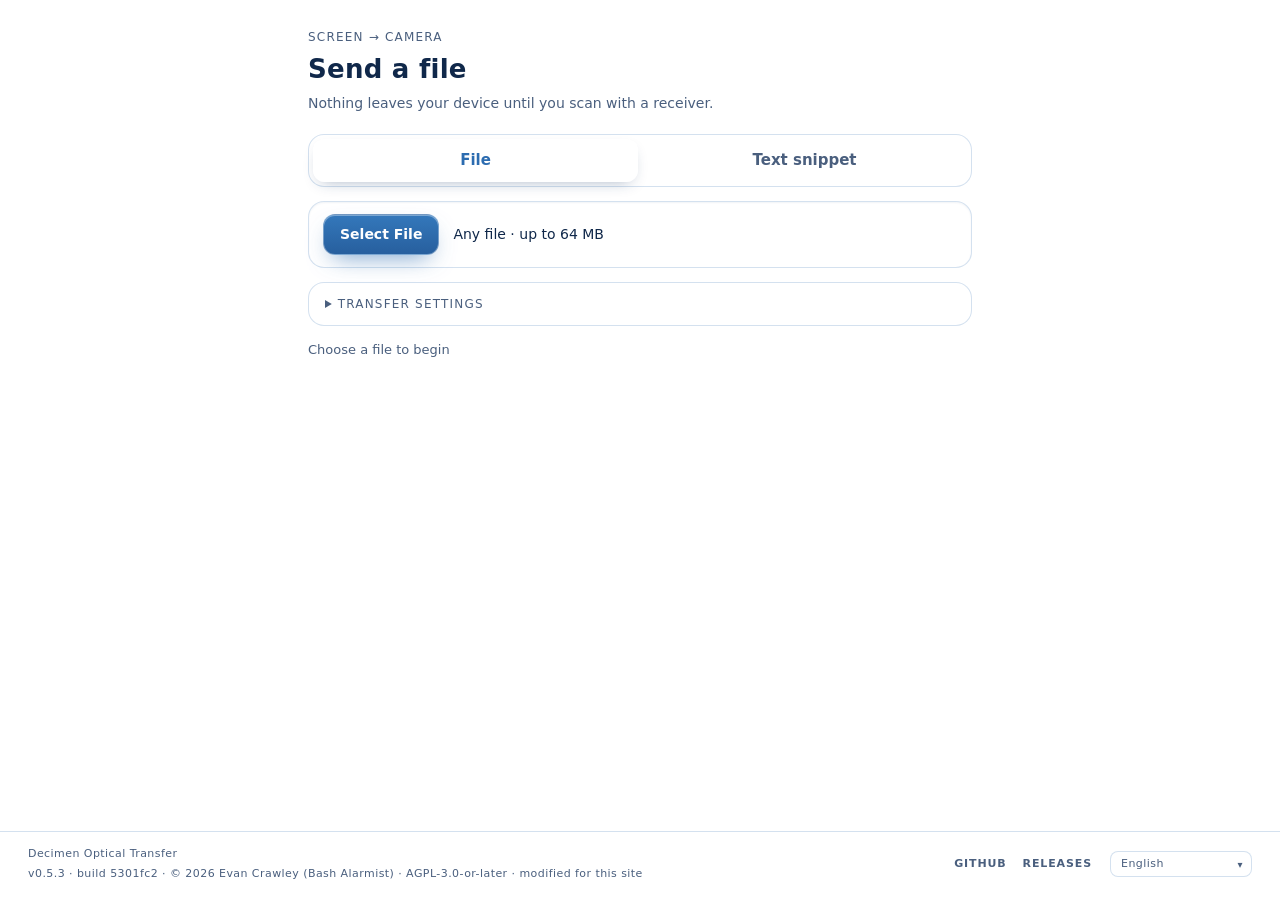
==== decimen/send.html @ 35c432e2 "Add Send/Receive file transfer over animated QR codes Embeds Decimen Optical Transfer v0.5.3 (AGPL-3" ====
<!doctype html>
<!-- Decimen Optical Transfer v0.5.3 — https://decimen.app — (c) 2026 Evan Crawley (Bash Alarmist) — SPDX-License-Identifier: AGPL-3.0-or-later — portions MIT: (c) 2026 Steve Dakh; Emscripten (see NOTICE) — Source: https://github.com/bashalarmistalt/decimen-optical-transfer -->
<!-- Modified for qrcode.cleavon.ke: restyled by theme.css. See CHANGES.txt in this folder. -->
<html lang="en">
  <head>
    <meta http-equiv="Content-Security-Policy" content="default-src &#39;none&#39;; style-src &#39;unsafe-inline&#39; &#39;self&#39; https://fonts.googleapis.com; font-src https://fonts.gstatic.com; base-uri &#39;none&#39;; form-action &#39;none&#39;; script-src &#39;unsafe-inline&#39;; img-src data: blob:">

    <meta charset="UTF-8" />
    <meta name="viewport" content="width=device-width, initial-scale=1.0, viewport-fit=cover" />
    <title data-i18n="send.docTitle">Decimen Optical Transfer — send</title>
    <meta name="theme-color" content="#070a11" />
    <link rel="canonical" href="https://decimen.app/send/" />
    
    
    <script type="module" crossorigin>(function(){const t=document.createElement("link").relList;if(t&&t.supports&&t.supports("modulepreload"))return;for(const i of document.querySelectorAll('link[rel="modulepreload"]'))a(i);new MutationObserver(i=>{for(const n of i)if(n.type==="childList")for(const o of n.addedNodes)o.tagName==="LINK"&&o.rel==="modulepreload"&&a(o)}).observe(document,{childList:!0,subtree:!0});function r(i){const n={};return i.integrity&&(n.integrity=i.integrity),i.referrerPolicy&&(n.referrerPolicy=i.referrerPolicy),i.crossOrigin==="use-credentials"?n.credentials="include":i.crossOrigin==="anonymous"?n.credentials="omit":n.credentials="same-origin",n}function a(i){if(i.ep)return;i.ep=!0;const n=r(i);fetch(i.href,n)}})();function ea(e,t,r,a,i=0){const n=.9*Math.min(e,t),o=Math.max(1,r-i);return Math.max(1,Math.min(n,o,a))}const lr=4294967295,dr=4278190080;function ta(e,t,r){const a=e+2*r,i=new Uint32Array(a*a);i.fill(lr);for(let n=0;n<e;n++){const o=(n+r)*a+r,c=n*e;for(let s=0;s<e;s++)t[c+s]&&(i[o+s]=dr)}return{size:a,pixels:i}}function ur(e){const t=Math.floor(Math.sqrt(e)),r=Math.ceil(e/Math.max(1,t));if(e<1||t*r!==e)throw new Error(`grid needs a count that fills its rows (1, 2, 4, 6, 9…), got ${e}`);return{cols:t,rows:r}}function ra(e,t,r){const{cols:a,rows:i}=ur(t.length),n=e+2*r,o=a*n,c=i*n,s=new Uint32Array(o*c);return s.fill(lr),t.forEach((l,d)=>{const m=d%a*n+r,u=Math.floor(d/a)*n+r;for(let p=0;p<e;p++){const y=(p+u)*o+m,v=p*e;for(let F=0;F<e;F++)l[v+F]&&(s[y+F]=dr)}}),{width:o,height:c,pixels:s}}const Le="en",mr=[{code:"en",lang:"en",nativeName:"English",dir:"ltr",reviewed:!0},{code:"es",lang:"es",nativeName:"Español",dir:"ltr",reviewed:!1},{code:"pt-br",lang:"pt-BR",nativeName:"Português (Brasil)",dir:"ltr",reviewed:!1},{code:"fr",lang:"fr",nativeName:"Français",dir:"ltr",reviewed:!1},{code:"de",lang:"de",nativeName:"Deutsch",dir:"ltr",reviewed:!1},{code:"it",lang:"it",nativeName:"Italiano",dir:"ltr",reviewed:!1},{code:"ru",lang:"ru",nativeName:"Русский",dir:"ltr",reviewed:!1},{code:"hi",lang:"hi",nativeName:"हिन्दी",dir:"ltr",reviewed:!1},{code:"zh-hans",lang:"zh-Hans",nativeName:"简体中文",dir:"ltr",reviewed:!1},{code:"ja",lang:"ja",nativeName:"日本語",dir:"ltr",reviewed:!1},{code:"ko",lang:"ko",nativeName:"한국어",dir:"ltr",reviewed:!1},{code:"ar",lang:"ar",nativeName:"العربية",dir:"rtl",reviewed:!1}];function I(e){return mr.find(t=>t.code===e)}const wt={zh:"zh-hans","zh-cn":"zh-hans","zh-sg":"zh-hans",pt:"pt-br"};function pr(e){for(const t of e){const r=t.toLowerCase(),a=I(r)??I(wt[r]??"");if(a)return a;const i=r.split("-")[0],n=I(i)??I(wt[i]??"");if(n)return n}}const fr={fileEmpty:"Choose a non-empty file.",fileOverLimit:e=>`Files are limited to ${e} in this browser build.`,fileNameTooLong:"The file name or media type is too long.",inflateOverflow:"The recovered file expands past its declared length.",containerTruncated:"The recovered file header is incomplete.",containerBadMagic:"The recovered file header is invalid.",containerBadCompression:"The recovered file uses unsupported compression.",containerLengthMismatch:"The recovered file length does not match its header.",gzipIncomplete:"The recovered gzip payload is incomplete.",gzipLengthMismatch:"The gzip payload length does not match its file header.",decompressedLengthMismatch:"The decompressed file length does not match its header.",streamChecksumMismatch:"The optical stream checksum did not match.",sha256Failed:"The recovered file failed SHA-256 verification.",snippetEmpty:"Paste or type some text before sending.",snippetOverLimit:e=>`Text snippets are limited to ${e}.`,snippetNotText:"This stream is not a text snippet.",snippetBadUtf8:"The recovered snippet is not valid UTF-8."};function gr(e,t,r){const a=e[t];return typeof a=="function"?a(r.limit??""):a}class ce extends Error{constructor(t,r={}){super(gr(fr,t,r)),this.code=t,this.params=r,this.name="OpticalError"}}const Ee=22,aa=209,ia=195,na=3,st=64*1024*1024,ct=`${st/1024/1024} MB`,Se=49,oa=new Uint8Array([68,67,70,50]),At=new TextEncoder;new TextDecoder;async function sa(e){const t=Uint8Array.from(e);return new Uint8Array(await crypto.subtle.digest("SHA-256",t))}async function ca(e){const t=new Blob([e]).stream().pipeThrough(new CompressionStream("gzip"));return new Uint8Array(await new Response(t).arrayBuffer())}function la(e){const r=(e.split(/[\\/]/).pop()??"").replace(/[\u0000-\u001f\u007f]/g,"").trim();return r===""||r==="."||r===".."?"transfer.bin":r}const da=new Set(["application/gzip","application/java-archive","application/vnd.rar","application/x-7z-compressed","application/x-brotli","application/x-bzip","application/x-bzip2","application/x-gzip","application/x-lzma","application/x-rar-compressed","application/x-xz","application/x-zip-compressed","application/zip","application/zstd"]),ua=/^image\/(bmp|x-ms-bmp|svg\+xml|tiff|x-icon|vnd\.microsoft\.icon)$/,ma=/^audio\/(wav|x-wav|wave|vnd\.wave|aiff|x-aiff|basic|l16)$/;function pa(e){const t=e.split(";")[0].trim().toLowerCase();return t.startsWith("video/")?!0:t.startsWith("image/")?!ua.test(t):t.startsWith("audio/")?!ma.test(t):t.startsWith("application/vnd.openxmlformats-officedocument.")||t.startsWith("application/vnd.oasis.opendocument.")||t.endsWith("+zip")?!0:da.has(t)}async function hr(e,t,r){if(r.length===0)throw new ce("fileEmpty");if(r.length>st)throw new ce("fileOverLimit",{limit:ct});const a=At.encode(la(e)),i=At.encode(t||"application/octet-stream");if(a.length>65535||i.length>65535)throw new ce("fileNameTooLong");const n=r.length>=768&&!pa(t),[o,c]=await Promise.all([sa(r),n?ca(r):Promise.resolve(void 0)]),s=c!==void 0&&c.length+64<r.length,l=s?c:r,d=s?"gzip":"none",m=new Uint8Array(Se+a.length+i.length+l.length),u=new DataView(m.buffer);return m.set(oa,0),u.setUint8(4,s?1:0),u.setUint16(5,a.length,!0),u.setUint16(7,i.length,!0),u.setUint32(9,r.length,!0),u.setUint32(13,l.length,!0),m.set(o,17),m.set(a,Se),m.set(i,Se+a.length),m.set(l,Se+a.length+i.length),{container:m,compression:d,originalSize:r.length,transmittedSize:l.length}}function vr(e,t){const r=new Uint8Array(Ee+t.length),a=new DataView(r.buffer);return a.setUint8(0,aa),a.setUint8(1,ia),a.setUint8(2,na),a.setUint8(3,e.flags),a.setUint16(4,e.sessionId,!0),a.setUint32(6,e.seq,!0),a.setUint16(10,e.k,!0),a.setUint16(12,e.blockLen,!0),a.setUint32(14,e.totalLen,!0),a.setUint32(18,e.payloadFnv,!0),r.set(t,Ee),r}function yr(e){let t=2166136261;for(let r=0;r<e.length;r++)t^=e[r],t=Math.imul(t,16777619);return t>>>0}function fa(e){let t=e|0;return()=>{t=t+2654435769|0;let r=t^t>>>16;return r=Math.imul(r,569420461),r^=r>>>15,r=Math.imul(r,1935289751),r^=r>>>15,r>>>0}}const ga="application/vnd.decimen.snippet",ha="snippet.txt",lt=4*1024*1024,Sr=`${lt/1024/1024} MB`,va=new TextEncoder;new TextDecoder("utf-8",{fatal:!0});async function ya(e){if(e.trim().length===0)throw new ce("snippetEmpty");const t=va.encode(e);if(t.length>lt)throw new ce("snippetOverLimit",{limit:Sr});return hr(ha,ga,t)}const Sa={meta:I("en"),chrome:{navAriaLabel:"Mode",navSend:"Send",navReceive:"Receive",modeBadgeSend:"Send",modeBadgeReceive:"Receive",footerLinksAriaLabel:"Project links",footerSupport:"♥ support"},home:{title:"Decimen Optical Transfer — transfer files with light",metaDescription:"Send a file or text between two devices with nothing but a screen and a camera. Fountain-coded animated QR codes, no network path in between.",ogDescription:"Fountain-coded animated QR codes, screen to camera. No account, no pairing, no network path between the two devices. %TOP_SPEED% sustained, benchmarked with receipts.",ogImageAlt:"A phone mid-transfer, reading an animated QR code stream off another screen.",heroTitleHtml:"Transfer files<br />with light.",heroCopy:"Send a file or a block of text from one screen to another device's camera. No account, pairing, cloud storage, or network path between devices.",chooseSideAriaLabel:"Choose a side",cardSendKicker:"This screen transmits",cardSendTitle:"Send a file or text",cardSendBody:"Any file up to %MAX_FILE_LABEL%, or a pasted text snippet up to %MAX_SNIPPET_LABEL%. Compressed when it helps, restored with its original name.",cardSendAction:"Send",cardReceiveKicker:"This camera receives",cardReceiveTitle:"Point and receive",cardReceiveBody:"Point your camera at the sender's screen to receive the file.",cardReceiveAction:"Receive",shareSite:"Share Decimen",supportTitle:"Free, open source, no ads",supportBodyHtml:'If Decimen made your day easier, you can <a href="https://buymeacoffee.com/bashalarmist" target="_blank" rel="noopener noreferrer">buy me a coffee</a>.',shareDialogTitle:"Share this app",shareDialogHint:"Scan this with another device's camera, or send it the link.",siteLinkAriaLabel:"Site link",privacyNote:"A network path is not required between the devices. The bytes travel as light. Files are not encrypted, so anything on the sending screen is readable by any camera pointed at it."},send:{docTitle:"Decimen Optical Transfer — send",eyebrow:"Screen → camera",introCopy:"Nothing leaves your device until you scan with a receiver.",modeAriaLabel:"What to send",modeFile:"File",modeSnippet:"Text snippet",titleFile:"Send a file",titleSnippet:"Send text",selectFile:"Select File",stopTransfer:"Stop transfer",anyFileUpTo:"Any file · up to %MAX_FILE_LABEL%",selectedFile:e=>`Selected file: ${e}`,demoPayload:"Demo payload",benchmarkPayload:"Benchmark payload",demo512:"512 KB image",demo2mb:"2 MB image",demoBenchmark:"1 MB benchmark",navDemo:"Demo",navBenchmark:"Benchmark",snippetLabel:"Text to send",snippetLabelWithMax:"Text to send · up to %MAX_SNIPPET_LABEL%",snippetPlaceholder:"Paste or type anything — a URL, a config, a wall of text…",startTextStream:"Start text stream",settingsSummary:"Transfer settings",settingTxFps:"tx fps",settingBytesPerFrame:"bytes / frame",settingEcc:"error correction",settingLayout:"layout",layout1:"1 code",layout2:"2 codes (1×2)",layout4:"4 codes (2×2)",layout6:"6 codes (2×3)",settingDisplaySize:"display size",specTxRate:"tx rate",specFramePayload:"frame payload",specQr:"qr",specSending:"sending",specCompression:"compression",specFountainBlocks:"fountain blocks",statusChooseFile:"Choose a file to begin",statusPasteText:"Paste or type some text to begin",statusChooseDemo:"Choose a demo payload to begin",statusBenchmark:"Send the benchmark payload to begin",footerHint:"Open Receive on the other device. Turn up this screen's brightness.",footerHintStandalone:"Open the standalone receiver on the other device. Turn up this screen's brightness.",shareDialogTitle:"Share the receiver",shareDialogHint:"Scan this with the other device's camera, or send it the link.",receiverLinkAriaLabel:"Receiver link",shareTitleData:"Decimen Optical Transfer — receiver",loadingDemo:e=>`loading ${e}…`,demoLoadFailed:(e,t)=>`could not load ${e} (${t})`,preparingFile:e=>`preparing ${e}…`,preparingSnippet:"preparing text snippet…",fileEmpty:e=>`${e} is empty — there is nothing to send.`,fileOverLimit:(e,t,r)=>`${e} is ${t}, over the ${r} limit.`,capacityError:(e,t,r,a,i)=>`${e} needs ${t} blocks at ${r} bytes per frame, and a frame can only number ${a} of them. Raise bytes / frame to ${i} or more.`,streaming:e=>`Streaming ${e} — `,shareReceiverLink:"Share receiver link",stallWarning:e=>`Stream froze for ${e} s — this window was hidden or in the background. Keep it visible and focused; the receiver loses lock when it pauses.`,fpsValue:(e,t)=>t>1?`${e} fps × ${t} codes`:`${e} fps`,frameBytesValue:(e,t)=>t>1?`${e} bytes × ${t}`:`${e} bytes`,gzipTo:e=>`gzip → ${e}`,compressionNone:"none",exportSummary:"Export animation",exportIntro:"Save this stream as a looping animation file. Embed it in a video or a page — any camera pointed at the playing loop can receive the file.",exportFormat:"format",exportFormatZip:"PNG sequence (ZIP)",exportFps:"frame rate",exportScale:"module scale",exportCycles:"cycles",exportStart:"Export",exportCancel:"Cancel",exportEstimate:(e,t,r)=>`${e} frames · ~${t} · ${r} loop`,exportProgress:e=>`rendering… ${e}%`,exportFailed:e=>`export failed: ${e}`,exportZipLimit:(e,t)=>`${e} frames is over the ZIP limit of ${t}. Cut it with fewer cycles, a wider layout, or more bytes / frame.`},receive:{docTitle:"Decimen Optical Transfer — receive",eyebrow:"Camera → your device",title:"Receive",statusReady:"Ready to scan a file or text stream",startCamera:"Start camera",starting:"Starting…",noSignalQuestion:"Nothing happening?",progressZero:"0% · 0 frames",estimatingTime:"Estimating time…",progressAriaLabel:"Transfer recovery progress",tipsTitle:"Troubleshooting tips",tipDropFrameBytes:e=>`On the sender, open Transfer settings and drop bytes / frame to ${e}.`,tipDropTxFps:e=>`Still nothing? Drop the sender's tx fps to ${e} as well.`,tipFillView:"Fill this camera's view with the code, and prop the phone against something — autofocus hunting from hand tremor is the usual culprit.",tipBrightness:"Turn the sending screen's brightness all the way up.",diagnosticsSummary:"Live diagnostics",metricCaptureFps:"capture fps",metricDecodeFps:"decode fps",metricGoodput:"goodput",metricElapsed:"elapsed",metricFrames:"frames new/dup",metricBlocks:"blocks K",metricBlockLen:"block len",metricTransfer:"transfer",settingsSummary:"Receive settings",settingCamera:"camera",cameraAuto:"auto",cameraN:e=>`camera ${e}`,settingCaptureWidth:"capture width",settingCaptureFps:"capture fps",settingDecodeWorkers:"decode workers",autoShowLabel:"Show received files automatically",settingsApplied:"Applied when the camera starts.",errSecureContext:"camera needs a secure context — this page must be served over https to use the camera from another device. `npm run dev` already is.",errPermissionDenied:"camera permission denied — allow it, then tap Start camera again.",errCameraGone:"that camera is no longer available — set camera back to auto and tap Start camera.",errCamera:e=>`camera: ${e}`,errRestartFailed:"camera: could not restart after the switch — tap Start camera.",errLiveChangeRefused:"this camera refused a live change — restart to apply",cameraRefusedKeptPrevious:"that camera refused to start — kept the previous one",cameraSearching:e=>`camera ${e} — searching for a stream…`,cameraActual:(e,t,r,a)=>`camera ${e} @ ${t} fps${r===null?"":` (asked ${r})`} · ${a} decode worker${a===1?"":"s"} · changes apply live`,progressBlocks:(e,t,r)=>`${e}% · ${t}/${r} blocks`,framesDecoding:e=>`${e} frames · decoding`,aboutEta:(e,t)=>`About ${e} · ${t} frames`,etaTotal:e=>`${e} total`,transferFailedShort:"Transfer failed",transferFailedDetail:"Nothing usable came out of that stream. Restart the sender, then scan it again — a partial transfer costs nothing but the time.",tryAgain:"Try again",transferSummary:"Transfer summary",transferComplete:"Transfer Complete!",recoveredFile:"100% · file recovered",recoveredText:"100% · text recovered",textReceived:"Text received",textLabel:"text",fileStats:(e,t,r)=>`${e} in ${t} · ${r}`,gzipDecompressed:"gzip decompressed",shaVerified:"SHA-256 verified ✓",saveFile:e=>`Save ${e}`,receiveAnother:"Receive another file",showText:"Show text",mediaImage:"image",mediaVideo:"video",mediaAudio:"audio",showMedia:e=>`Show ${e}`,clearCache:"Clear Decimen cache",cacheCleared:"Cache cleared",clearCacheFailed:"Clear failed — try again",receivedPreviewAlt:e=>`Received file preview: ${e}`,receivedFileAriaLabel:e=>`Received file: ${e}`,supportAfter:"♥ Enjoyed this? Buy me a coffee"},common:{copy:"Copy",copied:"Copied",copyFailed:"Copy failed",close:"Close",share:"Share…",dismiss:"Dismiss",help:"Help",gotIt:"Got it"},errors:fr,verdicts:{olderSender:e=>`That screen is sending an older Decimen format (v${e}). Update the sending device.`,newerSender:e=>`That screen is sending a newer Decimen format (v${e}). Update this app to receive it.`,unsupportedFlags:"That stream uses a Decimen feature this version cannot read. Update this app to receive it."},units:{bytes:"B",kilobytes:"KB",megabytes:"MB",kbPerSecond:e=>`${e} KB/s`,secondsValue:e=>`${e} s`,durHours:e=>`${e}h`,durMinutes:e=>`${e}m`,durSeconds:e=>`${e}s`},i18n:{languageSelectLabel:"Language",unreviewedNote:"This translation is machine-drafted and has not yet been reviewed by a native speaker.",unreviewedLinkText:"Report a translation issue",switchOffer:"Decimen is available in English.",switchAction:"View in English"}},ba=Object.freeze(Object.defineProperty({__proto__:null,messages:Sa},Symbol.toStringTag,{value:"Module"})),$a={meta:I("es"),chrome:{navAriaLabel:"Modo",navSend:"Enviar",navReceive:"Recibir",modeBadgeSend:"Enviar",modeBadgeReceive:"Recibir",footerLinksAriaLabel:"Enlaces del proyecto",footerSupport:"♥ apoyar"},home:{title:"Decimen Optical Transfer — transferir archivos con luz",metaDescription:"Envíe un archivo o texto entre dos dispositivos con nada más que una pantalla y una cámara. Códigos QR animados con codificación fountain, sin ruta de red de por medio.",ogDescription:"Códigos QR animados con codificación fountain, de pantalla a cámara. Sin cuenta, sin emparejamiento, sin ruta de red entre los dos dispositivos. %TOP_SPEED% sostenidos, medidos con pruebas verificables.",ogImageAlt:"Un teléfono en plena transferencia, leyendo una secuencia animada de códigos QR desde otra pantalla.",heroTitleHtml:"Transfiera archivos<br />con luz.",heroCopy:"Envíe un archivo o un bloque de texto desde una pantalla a la cámara de otro dispositivo. Sin cuenta, sin emparejamiento, sin nube y sin ruta de red entre los dispositivos.",chooseSideAriaLabel:"Elija un lado",cardSendKicker:"Esta pantalla transmite",cardSendTitle:"Enviar un archivo o texto",cardSendBody:"Cualquier archivo de hasta %MAX_FILE_LABEL%, o un fragmento de texto pegado de hasta %MAX_SNIPPET_LABEL%. Se comprime cuando conviene y se restaura con su nombre original.",cardSendAction:"Enviar",cardReceiveKicker:"Esta cámara recibe",cardReceiveTitle:"Apuntar y recibir",cardReceiveBody:"Apunte la cámara a la pantalla del emisor para recibir el archivo.",cardReceiveAction:"Recibir",shareSite:"Compartir Decimen",supportTitle:"Gratis, de código abierto, sin anuncios",supportBodyHtml:'Si Decimen le facilitó el día, puede <a href="https://buymeacoffee.com/bashalarmist" target="_blank" rel="noopener noreferrer">invitarme un café</a>.',shareDialogTitle:"Compartir esta aplicación",shareDialogHint:"Escanee esto con la cámara de otro dispositivo, o envíele el enlace.",siteLinkAriaLabel:"Enlace del sitio",privacyNote:"No se requiere una ruta de red entre los dispositivos. Los bytes viajan como luz. Los archivos no van cifrados, así que cualquier cámara apuntada a la pantalla emisora puede leer lo que muestra."},send:{docTitle:"Decimen Optical Transfer — enviar",eyebrow:"Pantalla → cámara",introCopy:"Nada sale de este dispositivo hasta que lo escanee con un receptor.",modeAriaLabel:"Qué enviar",modeFile:"Archivo",modeSnippet:"Fragmento de texto",titleFile:"Enviar un archivo",titleSnippet:"Enviar texto",selectFile:"Seleccionar archivo",stopTransfer:"Detener transferencia",anyFileUpTo:"Cualquier archivo · hasta %MAX_FILE_LABEL%",selectedFile:e=>`Archivo seleccionado: ${e}`,demoPayload:"Carga de demostración",benchmarkPayload:"Carga de benchmark",demo512:"Imagen de 512 KB",demo2mb:"Imagen de 2 MB",demoBenchmark:"Benchmark de 1 MB",navDemo:"Demo",navBenchmark:"Benchmark",snippetLabel:"Texto a enviar",snippetLabelWithMax:"Texto a enviar · hasta %MAX_SNIPPET_LABEL%",snippetPlaceholder:"Pegue o escriba cualquier cosa — una URL, una configuración, un muro de texto…",startTextStream:"Iniciar transmisión de texto",settingsSummary:"Ajustes de transferencia",settingTxFps:"fps de tx",settingBytesPerFrame:"bytes / fotograma",settingEcc:"corrección de errores",settingLayout:"disposición",layout1:"1 código",layout2:"2 códigos (1×2)",layout4:"4 códigos (2×2)",layout6:"6 códigos (2×3)",settingDisplaySize:"tamaño en pantalla",specTxRate:"tasa de tx",specFramePayload:"carga por fotograma",specQr:"qr",specSending:"enviando",specCompression:"compresión",specFountainBlocks:"bloques fountain",statusChooseFile:"Elija un archivo para comenzar",statusPasteText:"Pegue o escriba texto para comenzar",statusChooseDemo:"Elija una carga de demostración para comenzar",statusBenchmark:"Envíe la carga de benchmark para comenzar",footerHint:"Abra Recibir en el otro dispositivo. Suba el brillo de esta pantalla.",footerHintStandalone:"Abra el receptor independiente en el otro dispositivo. Suba el brillo de esta pantalla.",shareDialogTitle:"Compartir el receptor",shareDialogHint:"Escanee esto con la cámara del otro dispositivo, o envíele el enlace.",receiverLinkAriaLabel:"Enlace del receptor",shareTitleData:"Decimen Optical Transfer — receptor",loadingDemo:e=>`cargando ${e}…`,demoLoadFailed:(e,t)=>`no se pudo cargar ${e} (${t})`,preparingFile:e=>`preparando ${e}…`,preparingSnippet:"preparando el fragmento de texto…",fileEmpty:e=>`${e} está vacío — no hay nada que enviar.`,fileOverLimit:(e,t,r)=>`${e} ocupa ${t}, por encima del límite de ${r}.`,capacityError:(e,t,r,a,i)=>`${e} necesita ${t} bloques a ${r} bytes por fotograma, y un fotograma solo puede numerar ${a} de ellos. Suba bytes / fotograma a ${i} o más.`,streaming:e=>`Transmitiendo ${e} — `,shareReceiverLink:"Compartir enlace del receptor",stallWarning:e=>`La transmisión se congeló durante ${e} s — esta ventana estuvo oculta o en segundo plano. Manténgala visible y en primer plano; el receptor pierde la sincronización cuando se pausa la transmisión.`,fpsValue:(e,t)=>t>1?`${e} fps × ${t} códigos`:`${e} fps`,frameBytesValue:(e,t)=>t>1?`${e} bytes × ${t}`:`${e} bytes`,gzipTo:e=>`gzip → ${e}`,compressionNone:"ninguna",exportSummary:"Exportar animación",exportIntro:"Guarda esta transmisión como un archivo de animación en bucle. Insértalo en un vídeo o en una página: cualquier cámara que apunte al bucle en reproducción puede recibir el archivo.",exportFormat:"formato",exportFormatZip:"Secuencia PNG (ZIP)",exportFps:"velocidad de fotogramas",exportScale:"escala de módulos",exportCycles:"ciclos",exportStart:"Exportar",exportCancel:"Cancelar",exportEstimate:(e,t,r)=>`${e} fotogramas · ~${t} · bucle de ${r}`,exportProgress:e=>`generando… ${e}%`,exportFailed:e=>`error al exportar: ${e}`,exportZipLimit:(e,t)=>`${e} fotogramas superan el límite ZIP de ${t}. Redúcelo con menos ciclos, una disposición más amplia o más bytes / fotograma.`},receive:{docTitle:"Decimen Optical Transfer — recibir",eyebrow:"Cámara → su dispositivo",title:"Recibir",statusReady:"Listo para escanear una transmisión de archivo o de texto",startCamera:"Iniciar cámara",starting:"Iniciando…",noSignalQuestion:"¿No pasa nada?",progressZero:"0% · 0 fotogramas",estimatingTime:"Estimando el tiempo…",progressAriaLabel:"Progreso de recuperación de la transferencia",tipsTitle:"Consejos para solucionar problemas",tipDropFrameBytes:e=>`En el emisor, abra Ajustes de transferencia y baje bytes / fotograma a ${e}.`,tipDropTxFps:e=>`¿Sigue sin funcionar? Baje también los fps de tx del emisor a ${e}.`,tipFillView:"Llene la vista de esta cámara con el código y apoye el teléfono contra algo — el enfoque automático oscilando por el temblor de la mano es el culpable habitual.",tipBrightness:"Suba al máximo el brillo de la pantalla emisora.",diagnosticsSummary:"Diagnóstico en vivo",metricCaptureFps:"fps de captura",metricDecodeFps:"fps de decodificación",metricGoodput:"goodput",metricElapsed:"transcurrido",metricFrames:"fotogramas nuevos/dup",metricBlocks:"bloques K",metricBlockLen:"long. de bloque",metricTransfer:"transferencia",settingsSummary:"Ajustes de recepción",settingCamera:"cámara",cameraAuto:"auto",cameraN:e=>`cámara ${e}`,settingCaptureWidth:"ancho de captura",settingCaptureFps:"fps de captura",settingDecodeWorkers:"workers de decodificación",autoShowLabel:"Mostrar los archivos recibidos automáticamente",settingsApplied:"Se aplican al iniciar la cámara.",errSecureContext:"la cámara necesita un contexto seguro — esta página debe servirse por https para usar la cámara desde otro dispositivo. `npm run dev` ya lo hace.",errPermissionDenied:"permiso de cámara denegado — concédalo y vuelva a tocar Iniciar cámara.",errCameraGone:"esa cámara ya no está disponible — vuelva a poner cámara en auto y toque Iniciar cámara.",errCamera:e=>`cámara: ${e}`,errRestartFailed:"cámara: no se pudo reiniciar tras el cambio — toque Iniciar cámara.",errLiveChangeRefused:"esta cámara rechazó un cambio en vivo — reinicie para aplicarlo",cameraRefusedKeptPrevious:"esa cámara se negó a iniciar — se mantuvo la anterior",cameraSearching:e=>`cámara ${e} — buscando una transmisión…`,cameraActual:(e,t,r,a)=>`cámara ${e} @ ${t} fps${r===null?"":` (se pidió ${r})`} · ${a} worker${a===1?"":"s"} de decodificación · los cambios se aplican en vivo`,progressBlocks:(e,t,r)=>`${e}% · ${t}/${r} bloques`,framesDecoding:e=>`${e} fotogramas · decodificando`,aboutEta:(e,t)=>`Aprox. ${e} · ${t} fotogramas`,etaTotal:e=>`${e} en total`,transferFailedShort:"Transferencia fallida",transferFailedDetail:"De esa transmisión no salió nada utilizable. Reinicie el emisor y vuelva a escanear — una transferencia parcial solo cuesta el tiempo.",tryAgain:"Intentar de nuevo",transferSummary:"Resumen de la transferencia",transferComplete:"¡Transferencia completada!",recoveredFile:"100% · archivo recuperado",recoveredText:"100% · texto recuperado",textReceived:"Texto recibido",textLabel:"texto",fileStats:(e,t,r)=>`${e} en ${t} · ${r}`,gzipDecompressed:"gzip descomprimido",shaVerified:"SHA-256 verificado ✓",saveFile:e=>`Guardar ${e}`,receiveAnother:"Recibir otro archivo",showText:"Mostrar texto",mediaImage:"imagen",mediaVideo:"video",mediaAudio:"audio",showMedia:e=>`Mostrar ${e}`,clearCache:"Borrar caché de Decimen",cacheCleared:"Caché borrada",clearCacheFailed:"No se pudo borrar — intente de nuevo",receivedPreviewAlt:e=>`Vista previa del archivo recibido: ${e}`,receivedFileAriaLabel:e=>`Archivo recibido: ${e}`,supportAfter:"♥ ¿Le gustó? Invíteme un café"},common:{copy:"Copiar",copied:"Copiado",copyFailed:"No se pudo copiar",close:"Cerrar",share:"Compartir…",dismiss:"Descartar",help:"Ayuda",gotIt:"Entendido"},errors:{fileEmpty:"Elija un archivo que no esté vacío.",fileOverLimit:e=>`Los archivos están limitados a ${e} en esta versión para navegador.`,fileNameTooLong:"El nombre del archivo o el tipo de medio es demasiado largo.",inflateOverflow:"El archivo recuperado se expande más allá de su longitud declarada.",containerTruncated:"El encabezado del archivo recuperado está incompleto.",containerBadMagic:"El encabezado del archivo recuperado no es válido.",containerBadCompression:"El archivo recuperado usa una compresión no compatible.",containerLengthMismatch:"La longitud del archivo recuperado no coincide con su encabezado.",gzipIncomplete:"La carga gzip recuperada está incompleta.",gzipLengthMismatch:"La longitud de la carga gzip no coincide con el encabezado del archivo.",decompressedLengthMismatch:"La longitud del archivo descomprimido no coincide con su encabezado.",streamChecksumMismatch:"La suma de verificación de la transmisión óptica no coincidió.",sha256Failed:"El archivo recuperado no superó la verificación SHA-256.",snippetEmpty:"Pegue o escriba texto antes de enviar.",snippetOverLimit:e=>`Los fragmentos de texto están limitados a ${e}.`,snippetNotText:"Esta transmisión no es un fragmento de texto.",snippetBadUtf8:"El fragmento recuperado no es UTF-8 válido."},verdicts:{olderSender:e=>`Esa pantalla está enviando un formato Decimen más antiguo (v${e}). Actualice el dispositivo emisor.`,newerSender:e=>`Esa pantalla está enviando un formato Decimen más nuevo (v${e}). Actualice esta aplicación para recibirlo.`,unsupportedFlags:"Esa transmisión usa una función de Decimen que esta versión no puede leer. Actualice esta aplicación para recibirla."},units:{bytes:"B",kilobytes:"KB",megabytes:"MB",kbPerSecond:e=>`${e} KB/s`,secondsValue:e=>`${e} s`,durHours:e=>`${e}h`,durMinutes:e=>`${e}min`,durSeconds:e=>`${e}s`},i18n:{languageSelectLabel:"Idioma",unreviewedNote:"Esta traducción fue generada automáticamente y aún no ha sido revisada por un hablante nativo.",unreviewedLinkText:"Informar de un problema de traducción",switchOffer:"Decimen está disponible en español.",switchAction:"Ver en español"}},La=Object.freeze(Object.defineProperty({__proto__:null,messages:$a},Symbol.toStringTag,{value:"Module"})),Ea={meta:I("pt-br"),chrome:{navAriaLabel:"Modo",navSend:"Enviar",navReceive:"Receber",modeBadgeSend:"Enviar",modeBadgeReceive:"Receber",footerLinksAriaLabel:"Links do projeto",footerSupport:"♥ apoie"},home:{title:"Decimen Optical Transfer — transfira arquivos com luz",metaDescription:"Envie um arquivo ou texto entre dois dispositivos usando apenas uma tela e uma câmera. Códigos QR animados com codificação fountain, sem nenhum caminho de rede no meio.",ogDescription:"Códigos QR animados com codificação fountain, da tela para a câmera. Sem conta, sem pareamento, sem caminho de rede entre os dois dispositivos. %TOP_SPEED% sustentados, comprovados em benchmark.",ogImageAlt:"Um celular no meio de uma transferência, lendo um fluxo de códigos QR animados na tela de outro dispositivo.",heroTitleHtml:"Transfira arquivos<br />com luz.",heroCopy:"Envie um arquivo ou um bloco de texto de uma tela para a câmera de outro dispositivo. Sem conta, pareamento, armazenamento em nuvem ou caminho de rede entre os dispositivos.",chooseSideAriaLabel:"Escolha um lado",cardSendKicker:"Esta tela transmite",cardSendTitle:"Envie um arquivo ou texto",cardSendBody:"Qualquer arquivo de até %MAX_FILE_LABEL%, ou um trecho de texto colado de até %MAX_SNIPPET_LABEL%. Comprimido quando ajuda, restaurado com o nome original.",cardSendAction:"Enviar",cardReceiveKicker:"Esta câmera recebe",cardReceiveTitle:"Aponte e receba",cardReceiveBody:"Aponte a câmera para a tela do remetente para receber o arquivo.",cardReceiveAction:"Receber",shareSite:"Compartilhar o Decimen",supportTitle:"Gratuito, código aberto, sem anúncios",supportBodyHtml:'Se o Decimen facilitou o seu dia, você pode <a href="https://buymeacoffee.com/bashalarmist" target="_blank" rel="noopener noreferrer">me pagar um café</a>.',shareDialogTitle:"Compartilhar este app",shareDialogHint:"Escaneie com a câmera de outro dispositivo, ou envie o link para ele.",siteLinkAriaLabel:"Link do site",privacyNote:"Não é necessário um caminho de rede entre os dispositivos. Os bytes viajam como luz. Os arquivos não são criptografados, então qualquer coisa na tela de envio pode ser lida por qualquer câmera apontada para ela."},send:{docTitle:"Decimen Optical Transfer — enviar",eyebrow:"Tela → câmera",introCopy:"Nada sai do seu dispositivo até você escanear com um receptor.",modeAriaLabel:"O que enviar",modeFile:"Arquivo",modeSnippet:"Trecho de texto",titleFile:"Enviar um arquivo",titleSnippet:"Enviar texto",selectFile:"Selecionar arquivo",stopTransfer:"Parar transferência",anyFileUpTo:"Qualquer arquivo · até %MAX_FILE_LABEL%",selectedFile:e=>`Arquivo selecionado: ${e}`,demoPayload:"Payload de demonstração",benchmarkPayload:"Payload de benchmark",demo512:"Imagem de 512 KB",demo2mb:"Imagem de 2 MB",demoBenchmark:"Benchmark de 1 MB",navDemo:"Demo",navBenchmark:"Benchmark",snippetLabel:"Texto a enviar",snippetLabelWithMax:"Texto a enviar · até %MAX_SNIPPET_LABEL%",snippetPlaceholder:"Cole ou digite qualquer coisa — uma URL, uma config, um textão…",startTextStream:"Iniciar fluxo de texto",settingsSummary:"Configurações de transferência",settingTxFps:"fps de tx",settingBytesPerFrame:"bytes / quadro",settingEcc:"correção de erros",settingLayout:"layout",layout1:"1 código",layout2:"2 códigos (1×2)",layout4:"4 códigos (2×2)",layout6:"6 códigos (2×3)",settingDisplaySize:"tamanho de exibição",specTxRate:"taxa de tx",specFramePayload:"payload do quadro",specQr:"qr",specSending:"enviando",specCompression:"compressão",specFountainBlocks:"blocos fountain",statusChooseFile:"Escolha um arquivo para começar",statusPasteText:"Cole ou digite um texto para começar",statusChooseDemo:"Escolha um payload de demonstração para começar",statusBenchmark:"Envie o payload de benchmark para começar",footerHint:"Abra Receber no outro dispositivo. Aumente o brilho desta tela.",footerHintStandalone:"Abra o receptor independente no outro dispositivo. Aumente o brilho desta tela.",shareDialogTitle:"Compartilhar o receptor",shareDialogHint:"Escaneie com a câmera do outro dispositivo, ou envie o link para ele.",receiverLinkAriaLabel:"Link do receptor",shareTitleData:"Decimen Optical Transfer — receptor",loadingDemo:e=>`carregando ${e}…`,demoLoadFailed:(e,t)=>`não foi possível carregar ${e} (${t})`,preparingFile:e=>`preparando ${e}…`,preparingSnippet:"preparando trecho de texto…",fileEmpty:e=>`${e} está vazio — não há nada para enviar.`,fileOverLimit:(e,t,r)=>`${e} tem ${t}, acima do limite de ${r}.`,capacityError:(e,t,r,a,i)=>`${e} precisa de ${t} blocos a ${r} bytes por quadro, e um quadro só consegue numerar ${a} deles. Aumente bytes / quadro para ${i} ou mais.`,streaming:e=>`Transmitindo ${e} — `,shareReceiverLink:"Compartilhar link do receptor",stallWarning:e=>`O fluxo congelou por ${e} s — esta janela ficou oculta ou em segundo plano. Mantenha-a visível e em foco; o receptor perde a sincronia quando ela pausa.`,fpsValue:(e,t)=>t>1?`${e} fps × ${t} códigos`:`${e} fps`,frameBytesValue:(e,t)=>t>1?`${e} bytes × ${t}`:`${e} bytes`,gzipTo:e=>`gzip → ${e}`,compressionNone:"nenhuma",exportSummary:"Exportar animação",exportIntro:"Salve esta transmissão como um arquivo de animação em loop. Incorpore-o em um vídeo ou uma página: qualquer câmera apontada para o loop em reprodução pode receber o arquivo.",exportFormat:"formato",exportFormatZip:"Sequência PNG (ZIP)",exportFps:"taxa de quadros",exportScale:"escala dos módulos",exportCycles:"ciclos",exportStart:"Exportar",exportCancel:"Cancelar",exportEstimate:(e,t,r)=>`${e} quadros · ~${t} · loop de ${r}`,exportProgress:e=>`renderizando… ${e}%`,exportFailed:e=>`falha na exportação: ${e}`,exportZipLimit:(e,t)=>`${e} quadros excedem o limite ZIP de ${t}. Reduza com menos ciclos, um layout mais amplo ou mais bytes / quadro.`},receive:{docTitle:"Decimen Optical Transfer — receber",eyebrow:"Câmera → seu dispositivo",title:"Receber",statusReady:"Pronto para escanear um fluxo de arquivo ou de texto",startCamera:"Iniciar câmera",starting:"Iniciando…",noSignalQuestion:"Nada acontecendo?",progressZero:"0% · 0 quadros",estimatingTime:"Estimando o tempo…",progressAriaLabel:"Progresso da recuperação da transferência",tipsTitle:"Dicas para resolver problemas",tipDropFrameBytes:e=>`No remetente, abra Configurações de transferência e reduza bytes / quadro para ${e}.`,tipDropTxFps:e=>`Ainda nada? Reduza também o fps de tx do remetente para ${e}.`,tipFillView:"Preencha a visão desta câmera com o código e apoie o celular em alguma coisa — o foco automático oscilando com o tremor das mãos é o culpado de sempre.",tipBrightness:"Aumente o brilho da tela de envio até o máximo.",diagnosticsSummary:"Diagnóstico ao vivo",metricCaptureFps:"fps de captura",metricDecodeFps:"fps de decodificação",metricGoodput:"goodput",metricElapsed:"decorrido",metricFrames:"quadros novos/dup",metricBlocks:"blocos K",metricBlockLen:"tam. do bloco",metricTransfer:"transferência",settingsSummary:"Configurações de recepção",settingCamera:"câmera",cameraAuto:"auto",cameraN:e=>`câmera ${e}`,settingCaptureWidth:"largura de captura",settingCaptureFps:"fps de captura",settingDecodeWorkers:"workers de decodificação",autoShowLabel:"Mostrar arquivos recebidos automaticamente",settingsApplied:"Aplicadas quando a câmera inicia.",errSecureContext:"a câmera precisa de um contexto seguro — esta página precisa ser servida via https para usar a câmera de outro dispositivo. O `npm run dev` já faz isso.",errPermissionDenied:"permissão de câmera negada — permita e toque em Iniciar câmera de novo.",errCameraGone:"essa câmera não está mais disponível — volte a câmera para auto e toque em Iniciar câmera.",errCamera:e=>`câmera: ${e}`,errRestartFailed:"câmera: não foi possível reiniciar após a troca — toque em Iniciar câmera.",errLiveChangeRefused:"esta câmera recusou uma alteração ao vivo — reinicie para aplicar",cameraRefusedKeptPrevious:"essa câmera recusou iniciar — a anterior foi mantida",cameraSearching:e=>`câmera ${e} — procurando um fluxo…`,cameraActual:(e,t,r,a)=>`câmera ${e} @ ${t} fps${r===null?"":` (pedido ${r})`} · ${a} worker${a===1?"":"s"} de decodificação · alterações aplicadas ao vivo`,progressBlocks:(e,t,r)=>`${e}% · ${t}/${r} blocos`,framesDecoding:e=>`${e} quadros · decodificando`,aboutEta:(e,t)=>`Cerca de ${e} · ${t} quadros`,etaTotal:e=>`${e} no total`,transferFailedShort:"Falha na transferência",transferFailedDetail:"Nada aproveitável saiu desse fluxo. Reinicie o remetente e escaneie de novo — uma transferência parcial não custa nada além do tempo.",tryAgain:"Tentar de novo",transferSummary:"Resumo da transferência",transferComplete:"Transferência concluída!",recoveredFile:"100% · arquivo recuperado",recoveredText:"100% · texto recuperado",textReceived:"Texto recebido",textLabel:"texto",fileStats:(e,t,r)=>`${e} em ${t} · ${r}`,gzipDecompressed:"gzip descomprimido",shaVerified:"SHA-256 verificado ✓",saveFile:e=>`Salvar ${e}`,receiveAnother:"Receber outro arquivo",showText:"Mostrar texto",mediaImage:"imagem",mediaVideo:"vídeo",mediaAudio:"áudio",showMedia:e=>`Mostrar ${e}`,clearCache:"Limpar cache do Decimen",cacheCleared:"Cache limpo",clearCacheFailed:"Falha ao limpar — tente de novo",receivedPreviewAlt:e=>`Prévia do arquivo recebido: ${e}`,receivedFileAriaLabel:e=>`Arquivo recebido: ${e}`,supportAfter:"♥ Gostou? Me pague um café"},common:{copy:"Copiar",copied:"Copiado",copyFailed:"Falha ao copiar",close:"Fechar",share:"Compartilhar…",dismiss:"Dispensar",help:"Ajuda",gotIt:"Entendi"},errors:{fileEmpty:"Escolha um arquivo que não esteja vazio.",fileOverLimit:e=>`Os arquivos são limitados a ${e} nesta versão para navegador.`,fileNameTooLong:"O nome do arquivo ou o tipo de mídia é longo demais.",inflateOverflow:"O arquivo recuperado se expande além do comprimento declarado.",containerTruncated:"O cabeçalho do arquivo recuperado está incompleto.",containerBadMagic:"O cabeçalho do arquivo recuperado é inválido.",containerBadCompression:"O arquivo recuperado usa uma compressão não suportada.",containerLengthMismatch:"O comprimento do arquivo recuperado não corresponde ao cabeçalho.",gzipIncomplete:"O payload gzip recuperado está incompleto.",gzipLengthMismatch:"O comprimento do payload gzip não corresponde ao cabeçalho do arquivo.",decompressedLengthMismatch:"O comprimento do arquivo descomprimido não corresponde ao cabeçalho.",streamChecksumMismatch:"O checksum do fluxo óptico não confere.",sha256Failed:"O arquivo recuperado falhou na verificação SHA-256.",snippetEmpty:"Cole ou digite um texto antes de enviar.",snippetOverLimit:e=>`Trechos de texto são limitados a ${e}.`,snippetNotText:"Este fluxo não é um trecho de texto.",snippetBadUtf8:"O trecho recuperado não é UTF-8 válido."},verdicts:{olderSender:e=>`Aquela tela está enviando um formato Decimen mais antigo (v${e}). Atualize o dispositivo de envio.`,newerSender:e=>`Aquela tela está enviando um formato Decimen mais novo (v${e}). Atualize este app para recebê-lo.`,unsupportedFlags:"Esse fluxo usa um recurso do Decimen que esta versão não consegue ler. Atualize este app para recebê-lo."},units:{bytes:"B",kilobytes:"KB",megabytes:"MB",kbPerSecond:e=>`${e} KB/s`,secondsValue:e=>`${e} s`,durHours:e=>`${e}h`,durMinutes:e=>`${e}min`,durSeconds:e=>`${e}s`},i18n:{languageSelectLabel:"Idioma",unreviewedNote:"Esta tradução é um rascunho gerado por máquina e ainda não foi revisada por um falante nativo.",unreviewedLinkText:"Relatar problema de tradução",switchOffer:"O Decimen está disponível em português.",switchAction:"Ver em português"}},Ta=Object.freeze(Object.defineProperty({__proto__:null,messages:Ea},Symbol.toStringTag,{value:"Module"})),wa={meta:I("fr"),chrome:{navAriaLabel:"Mode",navSend:"Envoyer",navReceive:"Recevoir",modeBadgeSend:"Envoi",modeBadgeReceive:"Réception",footerLinksAriaLabel:"Liens du projet",footerSupport:"♥ soutenir"},home:{title:"Decimen Optical Transfer — transférer des fichiers par la lumière",metaDescription:"Envoyez un fichier ou du texte entre deux appareils avec rien d’autre qu’un écran et une caméra. Des codes QR animés à codage fontaine, sans aucun chemin réseau entre les deux.",ogDescription:"Des codes QR animés à codage fontaine, de l’écran à la caméra. Sans compte, sans appairage, sans chemin réseau entre les deux appareils. %TOP_SPEED% en continu, mesuré preuves à l’appui.",ogImageAlt:"Un téléphone en plein transfert, en train de lire un flux de codes QR animés sur un autre écran.",heroTitleHtml:"Transférez des fichiers<br />par la lumière.",heroCopy:"Envoyez un fichier ou un bloc de texte d’un écran vers la caméra d’un autre appareil. Sans compte, sans appairage, sans stockage cloud ni chemin réseau entre les appareils.",chooseSideAriaLabel:"Choisir un côté",cardSendKicker:"Cet écran transmet",cardSendTitle:"Envoyer un fichier ou du texte",cardSendBody:"N’importe quel fichier jusqu’à %MAX_FILE_LABEL%, ou un extrait de texte collé jusqu’à %MAX_SNIPPET_LABEL%. Compressé quand c’est utile, restauré avec son nom d’origine.",cardSendAction:"Envoyer",cardReceiveKicker:"Cette caméra reçoit",cardReceiveTitle:"Pointez et recevez",cardReceiveBody:"Pointez votre caméra vers l’écran de l’expéditeur pour recevoir le fichier.",cardReceiveAction:"Recevoir",shareSite:"Partager Decimen",supportTitle:"Gratuit, open source, sans publicité",supportBodyHtml:'Si Decimen vous a facilité la vie, vous pouvez <a href="https://buymeacoffee.com/bashalarmist" target="_blank" rel="noopener noreferrer">m’offrir un café</a>.',shareDialogTitle:"Partager cette application",shareDialogHint:"Scannez ceci avec la caméra d’un autre appareil, ou envoyez-lui le lien.",siteLinkAriaLabel:"Lien du site",privacyNote:"Aucun chemin réseau n’est requis entre les appareils. Les octets voyagent sous forme de lumière. Les fichiers ne sont pas chiffrés : tout ce qui s’affiche sur l’écran émetteur peut être lu par n’importe quelle caméra pointée dessus."},send:{docTitle:"Decimen Optical Transfer — envoyer",eyebrow:"Écran → caméra",introCopy:"Rien ne quitte votre appareil tant que vous ne scannez pas l’écran avec un récepteur.",modeAriaLabel:"Contenu à envoyer",modeFile:"Fichier",modeSnippet:"Extrait de texte",titleFile:"Envoyer un fichier",titleSnippet:"Envoyer du texte",selectFile:"Choisir un fichier",stopTransfer:"Arrêter le transfert",anyFileUpTo:"N’importe quel fichier · jusqu’à %MAX_FILE_LABEL%",selectedFile:e=>`Fichier sélectionné : ${e}`,demoPayload:"Contenu de démo",benchmarkPayload:"Contenu de benchmark",demo512:"image de 512 KB",demo2mb:"image de 2 MB",demoBenchmark:"benchmark de 1 MB",navDemo:"Démo",navBenchmark:"Benchmark",snippetLabel:"Texte à envoyer",snippetLabelWithMax:"Texte à envoyer · jusqu’à %MAX_SNIPPET_LABEL%",snippetPlaceholder:"Collez ou tapez n’importe quoi — une URL, une config, un pavé de texte…",startTextStream:"Démarrer le flux de texte",settingsSummary:"Réglages du transfert",settingTxFps:"fps d’émission",settingBytesPerFrame:"octets / trame",settingEcc:"correction d’erreurs",settingLayout:"disposition",layout1:"1 code",layout2:"2 codes (1×2)",layout4:"4 codes (2×2)",layout6:"6 codes (2×3)",settingDisplaySize:"taille d’affichage",specTxRate:"débit d’émission",specFramePayload:"charge par trame",specQr:"qr",specSending:"envoi",specCompression:"compression",specFountainBlocks:"blocs fontaine",statusChooseFile:"Choisissez un fichier pour commencer",statusPasteText:"Collez ou tapez du texte pour commencer",statusChooseDemo:"Choisissez un contenu de démo pour commencer",statusBenchmark:"Envoyez le contenu de benchmark pour commencer",footerHint:"Ouvrez Recevoir sur l’autre appareil. Montez la luminosité de cet écran.",footerHintStandalone:"Ouvrez le récepteur autonome sur l’autre appareil. Montez la luminosité de cet écran.",shareDialogTitle:"Partager le récepteur",shareDialogHint:"Scannez ceci avec la caméra de l’autre appareil, ou envoyez-lui le lien.",receiverLinkAriaLabel:"Lien du récepteur",shareTitleData:"Decimen Optical Transfer — récepteur",loadingDemo:e=>`chargement de ${e}…`,demoLoadFailed:(e,t)=>`impossible de charger ${e} (${t})`,preparingFile:e=>`préparation de ${e}…`,preparingSnippet:"préparation de l’extrait de texte…",fileEmpty:e=>`${e} est vide — il n’y a rien à envoyer.`,fileOverLimit:(e,t,r)=>`${e} fait ${t}, au-delà de la limite de ${r}.`,capacityError:(e,t,r,a,i)=>`${e} nécessite ${t} blocs à ${r} octets par trame, et une trame ne peut en numéroter que ${a}. Montez octets / trame à ${i} ou plus.`,streaming:e=>`Diffusion de ${e} — `,shareReceiverLink:"Partager le lien du récepteur",stallWarning:e=>`Le flux s’est figé pendant ${e} s — cette fenêtre était masquée ou en arrière-plan. Gardez-la visible et au premier plan ; le récepteur décroche dès qu’elle se met en pause.`,fpsValue:(e,t)=>t>1?`${e} fps × ${t} codes`:`${e} fps`,frameBytesValue:(e,t)=>t>1?`${e} octets × ${t}`:`${e} octets`,gzipTo:e=>`gzip → ${e}`,compressionNone:"aucune",exportSummary:"Exporter l’animation",exportIntro:"Enregistrez ce flux comme fichier d’animation en boucle. Intégrez-le dans une vidéo ou une page : toute caméra pointée vers la boucle en lecture peut recevoir le fichier.",exportFormat:"format",exportFormatZip:"Séquence PNG (ZIP)",exportFps:"cadence d’images",exportScale:"échelle des modules",exportCycles:"cycles",exportStart:"Exporter",exportCancel:"Annuler",exportEstimate:(e,t,r)=>`${e} images · ~${t} · boucle de ${r}`,exportProgress:e=>`rendu… ${e} %`,exportFailed:e=>`échec de l’export : ${e}`,exportZipLimit:(e,t)=>`${e} images dépassent la limite ZIP de ${t}. Réduisez-la avec moins de cycles, une disposition plus large ou plus d’octets / trame.`},receive:{docTitle:"Decimen Optical Transfer — recevoir",eyebrow:"Caméra → votre appareil",title:"Recevoir",statusReady:"Prêt à scanner un flux de fichier ou de texte",startCamera:"Démarrer la caméra",starting:"Démarrage…",noSignalQuestion:"Rien ne se passe ?",progressZero:"0 % · 0 trame",estimatingTime:"Estimation de la durée…",progressAriaLabel:"Progression de la récupération du transfert",tipsTitle:"Conseils de dépannage",tipDropFrameBytes:e=>`Sur l’expéditeur, ouvrez les Réglages du transfert et baissez octets / trame à ${e}.`,tipDropTxFps:e=>`Toujours rien ? Baissez aussi les fps d’émission de l’expéditeur à ${e}.`,tipFillView:"Remplissez le champ de cette caméra avec le code, et calez le téléphone contre quelque chose — l’autofocus qui patine à cause du tremblement des mains est le coupable habituel.",tipBrightness:"Montez la luminosité de l’écran émetteur au maximum.",diagnosticsSummary:"Diagnostics en direct",metricCaptureFps:"fps de capture",metricDecodeFps:"fps de décodage",metricGoodput:"débit utile",metricElapsed:"écoulé",metricFrames:"trames nouv/dup",metricBlocks:"blocs K",metricBlockLen:"long. bloc",metricTransfer:"transfert",settingsSummary:"Réglages de réception",settingCamera:"caméra",cameraAuto:"auto",cameraN:e=>`caméra ${e}`,settingCaptureWidth:"largeur de capture",settingCaptureFps:"fps de capture",settingDecodeWorkers:"workers de décodage",autoShowLabel:"Afficher automatiquement les fichiers reçus",settingsApplied:"Appliqués au démarrage de la caméra.",errSecureContext:"la caméra exige un contexte sécurisé — cette page doit être servie en https pour utiliser la caméra depuis un autre appareil. `npm run dev` l’est déjà.",errPermissionDenied:"permission caméra refusée — accordez-la, puis appuyez de nouveau sur Démarrer la caméra.",errCameraGone:"cette caméra n’est plus disponible — remettez caméra sur auto et appuyez sur Démarrer la caméra.",errCamera:e=>`caméra : ${e}`,errRestartFailed:"caméra : redémarrage impossible après le changement — appuyez sur Démarrer la caméra.",errLiveChangeRefused:"cette caméra a refusé un changement à chaud — redémarrez pour appliquer",cameraRefusedKeptPrevious:"cette caméra a refusé de démarrer — la précédente est conservée",cameraSearching:e=>`caméra ${e} — recherche d’un flux…`,cameraActual:(e,t,r,a)=>`caméra ${e} @ ${t} fps${r===null?"":` (demandé ${r})`} · workers de décodage : ${a} · les changements s’appliquent à chaud`,progressBlocks:(e,t,r)=>`${e} % · ${t}/${r} blocs`,framesDecoding:e=>`${e} trames · décodage`,aboutEta:(e,t)=>`Environ ${e} · ${t} trames`,etaTotal:e=>`${e} au total`,transferFailedShort:"Échec du transfert",transferFailedDetail:"Rien d’utilisable n’est sorti de ce flux. Redémarrez l’expéditeur, puis scannez à nouveau — un transfert partiel ne coûte que le temps passé.",tryAgain:"Réessayer",transferSummary:"Résumé du transfert",transferComplete:"Transfert terminé !",recoveredFile:"100 % · fichier récupéré",recoveredText:"100 % · texte récupéré",textReceived:"Texte reçu",textLabel:"texte",fileStats:(e,t,r)=>`${e} en ${t} · ${r}`,gzipDecompressed:"décompression gzip",shaVerified:"SHA-256 vérifié ✓",saveFile:e=>`Enregistrer ${e}`,receiveAnother:"Recevoir un autre fichier",showText:"Afficher le texte",mediaImage:"l’image",mediaVideo:"la vidéo",mediaAudio:"l’audio",showMedia:e=>`Afficher ${e}`,clearCache:"Vider le cache Decimen",cacheCleared:"Cache vidé",clearCacheFailed:"Échec du vidage — réessayez",receivedPreviewAlt:e=>`Aperçu du fichier reçu : ${e}`,receivedFileAriaLabel:e=>`Fichier reçu : ${e}`,supportAfter:"♥ Ça vous a plu ? Offrez-moi un café"},common:{copy:"Copier",copied:"Copié",copyFailed:"Échec de la copie",close:"Fermer",share:"Partager…",dismiss:"Ignorer",help:"Aide",gotIt:"Compris"},errors:{fileEmpty:"Choisissez un fichier non vide.",fileOverLimit:e=>`Les fichiers sont limités à ${e} dans cette version pour navigateur.`,fileNameTooLong:"Le nom du fichier ou son type de média est trop long.",inflateOverflow:"Le fichier récupéré se décompresse au-delà de sa longueur déclarée.",containerTruncated:"L’en-tête du fichier récupéré est incomplet.",containerBadMagic:"L’en-tête du fichier récupéré est invalide.",containerBadCompression:"Le fichier récupéré utilise une compression non prise en charge.",containerLengthMismatch:"La longueur du fichier récupéré ne correspond pas à son en-tête.",gzipIncomplete:"La charge utile gzip récupérée est incomplète.",gzipLengthMismatch:"La longueur de la charge utile gzip ne correspond pas à l’en-tête du fichier.",decompressedLengthMismatch:"La longueur du fichier décompressé ne correspond pas à son en-tête.",streamChecksumMismatch:"La somme de contrôle du flux optique ne correspond pas.",sha256Failed:"La vérification SHA-256 du fichier récupéré a échoué.",snippetEmpty:"Collez ou tapez du texte avant d’envoyer.",snippetOverLimit:e=>`Les extraits de texte sont limités à ${e}.`,snippetNotText:"Ce flux n’est pas un extrait de texte.",snippetBadUtf8:"L’extrait récupéré n’est pas de l’UTF-8 valide."},verdicts:{olderSender:e=>`Cet écran envoie un format Decimen plus ancien (v${e}). Mettez à jour l’appareil émetteur.`,newerSender:e=>`Cet écran envoie un format Decimen plus récent (v${e}). Mettez à jour cette application pour le recevoir.`,unsupportedFlags:"Ce flux utilise une fonctionnalité Decimen que cette version ne sait pas lire. Mettez à jour cette application pour le recevoir."},units:{bytes:"B",kilobytes:"KB",megabytes:"MB",kbPerSecond:e=>`${e} KB/s`,secondsValue:e=>`${e} s`,durHours:e=>`${e} h`,durMinutes:e=>`${e} min`,durSeconds:e=>`${e} s`},i18n:{languageSelectLabel:"Langue",unreviewedNote:"Cette traduction a été générée automatiquement et n’a pas encore été relue par un locuteur natif.",unreviewedLinkText:"Signaler un problème de traduction",switchOffer:"Decimen est disponible en français.",switchAction:"Voir en français"}},Aa=Object.freeze(Object.defineProperty({__proto__:null,messages:wa},Symbol.toStringTag,{value:"Module"})),Ba={meta:I("de"),chrome:{navAriaLabel:"Modus",navSend:"Senden",navReceive:"Empfangen",modeBadgeSend:"Senden",modeBadgeReceive:"Empfangen",footerLinksAriaLabel:"Projekt-Links",footerSupport:"♥ unterstützen"},home:{title:"Decimen Optical Transfer — Dateien mit Licht übertragen",metaDescription:"Senden Sie eine Datei oder Text zwischen zwei Geräten — nur mit Bildschirm und Kamera. Fountain-codierte animierte QR-Codes, ganz ohne Netzwerkverbindung dazwischen.",ogDescription:"Fountain-codierte animierte QR-Codes, vom Bildschirm zur Kamera. Kein Konto, kein Pairing, keine Netzwerkverbindung zwischen den Geräten. %TOP_SPEED% dauerhaft, per Benchmark belegt.",ogImageAlt:"Ein Smartphone mitten in der Übertragung, das einen animierten QR-Code-Stream von einem anderen Bildschirm liest.",heroTitleHtml:"Dateien übertragen —<br />mit Licht.",heroCopy:"Senden Sie eine Datei oder einen Textblock von einem Bildschirm zur Kamera eines anderen Geräts. Ohne Konto, Pairing, Cloud-Speicher oder Netzwerkverbindung zwischen den Geräten.",chooseSideAriaLabel:"Seite wählen",cardSendKicker:"Dieser Bildschirm sendet",cardSendTitle:"Datei oder Text senden",cardSendBody:"Jede Datei bis %MAX_FILE_LABEL% oder ein eingefügter Textschnipsel bis %MAX_SNIPPET_LABEL%. Komprimiert, wenn es hilft, und mit dem Originalnamen wiederhergestellt.",cardSendAction:"Senden",cardReceiveKicker:"Diese Kamera empfängt",cardReceiveTitle:"Draufhalten und empfangen",cardReceiveBody:"Richten Sie Ihre Kamera auf den Bildschirm des Senders, um die Datei zu empfangen.",cardReceiveAction:"Empfangen",shareSite:"Decimen teilen",supportTitle:"Kostenlos, Open Source, ohne Werbung",supportBodyHtml:'Wenn Decimen Ihnen den Tag leichter gemacht hat, können Sie mir <a href="https://buymeacoffee.com/bashalarmist" target="_blank" rel="noopener noreferrer">einen Kaffee spendieren</a>.',shareDialogTitle:"Diese App teilen",shareDialogHint:"Scannen Sie den Code mit der Kamera eines anderen Geräts, oder schicken Sie ihm den Link.",siteLinkAriaLabel:"Website-Link",privacyNote:"Zwischen den Geräten ist keine Netzwerkverbindung nötig. Die Bytes reisen als Licht. Dateien sind nicht verschlüsselt — was auf dem sendenden Bildschirm zu sehen ist, kann jede darauf gerichtete Kamera mitlesen."},send:{docTitle:"Decimen Optical Transfer — Senden",eyebrow:"Bildschirm → Kamera",introCopy:"Nichts verlässt Ihr Gerät, bis Sie mit einem Empfänger scannen.",modeAriaLabel:"Was gesendet wird",modeFile:"Datei",modeSnippet:"Textschnipsel",titleFile:"Datei senden",titleSnippet:"Text senden",selectFile:"Datei auswählen",stopTransfer:"Übertragung stoppen",anyFileUpTo:"Jede Datei · bis %MAX_FILE_LABEL%",selectedFile:e=>`Ausgewählte Datei: ${e}`,demoPayload:"Demo-Daten",benchmarkPayload:"Benchmark-Daten",demo512:"512-KB-Bild",demo2mb:"2-MB-Bild",demoBenchmark:"1-MB-Benchmark",navDemo:"Demo",navBenchmark:"Benchmark",snippetLabel:"Zu sendender Text",snippetLabelWithMax:"Zu sendender Text · bis %MAX_SNIPPET_LABEL%",snippetPlaceholder:"Beliebigen Text einfügen oder eintippen — eine URL, eine Config, eine Textwand…",startTextStream:"Textstream starten",settingsSummary:"Übertragungseinstellungen",settingTxFps:"tx fps",settingBytesPerFrame:"Bytes / Frame",settingEcc:"Fehlerkorrektur",settingLayout:"Layout",layout1:"1 Code",layout2:"2 Codes (1×2)",layout4:"4 Codes (2×2)",layout6:"6 Codes (2×3)",settingDisplaySize:"Anzeigegröße",specTxRate:"tx-Rate",specFramePayload:"Frame-Payload",specQr:"qr",specSending:"sendet",specCompression:"Kompression",specFountainBlocks:"Fountain-Blöcke",statusChooseFile:"Wählen Sie zum Start eine Datei",statusPasteText:"Fügen Sie zum Start Text ein oder tippen Sie welchen",statusChooseDemo:"Wählen Sie zum Start Demo-Daten",statusBenchmark:"Senden Sie zum Start die Benchmark-Daten",footerHint:"Öffnen Sie auf dem anderen Gerät „Empfangen“. Drehen Sie die Helligkeit dieses Bildschirms hoch.",footerHintStandalone:"Öffnen Sie auf dem anderen Gerät den eigenständigen Empfänger. Drehen Sie die Helligkeit dieses Bildschirms hoch.",shareDialogTitle:"Empfänger teilen",shareDialogHint:"Scannen Sie den Code mit der Kamera des anderen Geräts, oder schicken Sie ihm den Link.",receiverLinkAriaLabel:"Empfänger-Link",shareTitleData:"Decimen Optical Transfer — Empfänger",loadingDemo:e=>`lade ${e}…`,demoLoadFailed:(e,t)=>`${e} konnte nicht geladen werden (${t})`,preparingFile:e=>`bereite ${e} vor…`,preparingSnippet:"bereite Textschnipsel vor…",fileEmpty:e=>`${e} ist leer — es gibt nichts zu senden.`,fileOverLimit:(e,t,r)=>`${e} ist ${t} groß — über dem Limit von ${r}.`,capacityError:(e,t,r,a,i)=>`${e} braucht bei ${r} Bytes pro Frame ${t} Blöcke, ein Frame kann aber nur ${a} davon adressieren. Erhöhen Sie Bytes / Frame auf mindestens ${i}.`,streaming:e=>`Sende ${e} — `,shareReceiverLink:"Empfänger-Link teilen",stallWarning:e=>`Der Stream stand ${e} s lang still — dieses Fenster war verdeckt oder im Hintergrund. Halten Sie es sichtbar und im Fokus; bei Pausen verliert der Empfänger die Synchronisation.`,fpsValue:(e,t)=>t>1?`${e} fps × ${t} Codes`:`${e} fps`,frameBytesValue:(e,t)=>t>1?`${e} Bytes × ${t}`:`${e} Bytes`,gzipTo:e=>`gzip → ${e}`,compressionNone:"keine",exportSummary:"Animation exportieren",exportIntro:"Speichert diesen Stream als Animationsdatei in Endlosschleife. In ein Video oder eine Seite eingebettet kann jede Kamera, die auf die laufende Schleife zeigt, die Datei empfangen.",exportFormat:"Format",exportFormatZip:"PNG-Sequenz (ZIP)",exportFps:"Bildrate",exportScale:"Modul-Skalierung",exportCycles:"Zyklen",exportStart:"Exportieren",exportCancel:"Abbrechen",exportEstimate:(e,t,r)=>`${e} Frames · ~${t} · ${r} Schleife`,exportProgress:e=>`rendern… ${e} %`,exportFailed:e=>`Export fehlgeschlagen: ${e}`,exportZipLimit:(e,t)=>`${e} Frames überschreiten das ZIP-Limit von ${t}. Reduzieren Sie es mit weniger Zyklen, einem breiteren Layout oder mehr Bytes / Frame.`},receive:{docTitle:"Decimen Optical Transfer — Empfangen",eyebrow:"Kamera → Ihr Gerät",title:"Empfangen",statusReady:"Bereit, eine Datei oder einen Textstream zu scannen",startCamera:"Kamera starten",starting:"Startet…",noSignalQuestion:"Tut sich nichts?",progressZero:"0 % · 0 Frames",estimatingTime:"Zeit wird geschätzt…",progressAriaLabel:"Fortschritt der Wiederherstellung",tipsTitle:"Tipps zur Fehlersuche",tipDropFrameBytes:e=>`Öffnen Sie am Sender die Übertragungseinstellungen und senken Sie Bytes / Frame auf ${e}.`,tipDropTxFps:e=>`Immer noch nichts? Senken Sie am Sender auch tx fps auf ${e}.`,tipFillView:"Füllen Sie das Kamerabild mit dem Code aus und lehnen Sie das Telefon an etwas an — meist ist ein Autofokus schuld, der wegen zitternder Hände pumpt.",tipBrightness:"Drehen Sie die Helligkeit des sendenden Bildschirms ganz auf.",diagnosticsSummary:"Live-Diagnose",metricCaptureFps:"Aufnahme-fps",metricDecodeFps:"Decode-fps",metricGoodput:"Goodput",metricElapsed:"verstrichen",metricFrames:"Frames neu/dup",metricBlocks:"Blöcke K",metricBlockLen:"Blocklänge",metricTransfer:"Übertragung",settingsSummary:"Empfangseinstellungen",settingCamera:"Kamera",cameraAuto:"auto",cameraN:e=>`Kamera ${e}`,settingCaptureWidth:"Aufnahmebreite",settingCaptureFps:"Aufnahme-fps",settingDecodeWorkers:"Decode-Worker",autoShowLabel:"Empfangene Dateien automatisch anzeigen",settingsApplied:"Wird beim Kamerastart übernommen.",errSecureContext:"Kamera braucht einen sicheren Kontext — diese Seite muss über https ausgeliefert werden, damit ein anderes Gerät die Kamera nutzen kann. `npm run dev` erfüllt das bereits.",errPermissionDenied:"Kamerazugriff verweigert — erlauben Sie ihn und tippen Sie erneut auf „Kamera starten“.",errCameraGone:"diese Kamera ist nicht mehr verfügbar — stellen Sie Kamera auf auto zurück und tippen Sie auf „Kamera starten“.",errCamera:e=>`Kamera: ${e}`,errRestartFailed:"Kamera: Neustart nach dem Wechsel fehlgeschlagen — tippen Sie auf „Kamera starten“.",errLiveChangeRefused:"diese Kamera lehnt Änderungen im laufenden Betrieb ab — zum Übernehmen neu starten",cameraRefusedKeptPrevious:"diese Kamera wollte nicht starten — die vorherige bleibt aktiv",cameraSearching:e=>`Kamera ${e} — suche einen Stream…`,cameraActual:(e,t,r,a)=>`Kamera ${e} @ ${t} fps${r===null?"":` (angefragt: ${r})`} · ${a} Decode-Worker · Änderungen gelten sofort`,progressBlocks:(e,t,r)=>`${e} % · ${t}/${r} Blöcke`,framesDecoding:e=>`${e} Frames · wird decodiert`,aboutEta:(e,t)=>`Noch etwa ${e} · ${t} Frames`,etaTotal:e=>`${e} gesamt`,transferFailedShort:"Übertragung fehlgeschlagen",transferFailedDetail:"Aus diesem Stream kam nichts Brauchbares. Starten Sie den Sender neu und scannen Sie erneut — eine abgebrochene Übertragung kostet nichts außer der Zeit.",tryAgain:"Erneut versuchen",transferSummary:"Übertragungsübersicht",transferComplete:"Übertragung abgeschlossen!",recoveredFile:"100 % · Datei wiederhergestellt",recoveredText:"100 % · Text wiederhergestellt",textReceived:"Text empfangen",textLabel:"Text",fileStats:(e,t,r)=>`${e} in ${t} · ${r}`,gzipDecompressed:"gzip entpackt",shaVerified:"SHA-256 verifiziert ✓",saveFile:e=>`${e} speichern`,receiveAnother:"Weitere Datei empfangen",showText:"Text anzeigen",mediaImage:"Bild",mediaVideo:"Video",mediaAudio:"Audio",showMedia:e=>`${e} anzeigen`,clearCache:"Decimen-Cache leeren",cacheCleared:"Cache geleert",clearCacheFailed:"Leeren fehlgeschlagen — erneut versuchen",receivedPreviewAlt:e=>`Vorschau der empfangenen Datei: ${e}`,receivedFileAriaLabel:e=>`Empfangene Datei: ${e}`,supportAfter:"♥ Hat Ihnen das gefallen? Spendieren Sie mir einen Kaffee"},common:{copy:"Kopieren",copied:"Kopiert",copyFailed:"Kopieren fehlgeschlagen",close:"Schließen",share:"Teilen…",dismiss:"Ausblenden",help:"Hilfe",gotIt:"Alles klar"},errors:{fileEmpty:"Wählen Sie eine Datei, die nicht leer ist.",fileOverLimit:e=>`Dateien sind in diesem Browser-Build auf ${e} begrenzt.`,fileNameTooLong:"Der Dateiname oder der Medientyp ist zu lang.",inflateOverflow:"Die wiederhergestellte Datei wächst beim Entpacken über ihre angegebene Länge hinaus.",containerTruncated:"Der Header der wiederhergestellten Datei ist unvollständig.",containerBadMagic:"Der Header der wiederhergestellten Datei ist ungültig.",containerBadCompression:"Die wiederhergestellte Datei verwendet eine nicht unterstützte Kompression.",containerLengthMismatch:"Die Länge der wiederhergestellten Datei passt nicht zu ihrem Header.",gzipIncomplete:"Die wiederhergestellten gzip-Daten sind unvollständig.",gzipLengthMismatch:"Die Länge der gzip-Daten passt nicht zum Datei-Header.",decompressedLengthMismatch:"Die Länge der entpackten Datei passt nicht zu ihrem Header.",streamChecksumMismatch:"Die Prüfsumme des optischen Streams stimmt nicht.",sha256Failed:"Die wiederhergestellte Datei hat die SHA-256-Prüfung nicht bestanden.",snippetEmpty:"Fügen Sie vor dem Senden Text ein oder tippen Sie welchen.",snippetOverLimit:e=>`Textschnipsel sind auf ${e} begrenzt.`,snippetNotText:"Dieser Stream ist kein Textschnipsel.",snippetBadUtf8:"Der wiederhergestellte Schnipsel ist kein gültiges UTF-8."},verdicts:{olderSender:e=>`Dieser Bildschirm sendet ein älteres Decimen-Format (v${e}). Aktualisieren Sie das sendende Gerät.`,newerSender:e=>`Dieser Bildschirm sendet ein neueres Decimen-Format (v${e}). Aktualisieren Sie diese App, um es zu empfangen.`,unsupportedFlags:"Dieser Stream nutzt eine Decimen-Funktion, die diese Version nicht lesen kann. Aktualisieren Sie diese App, um ihn zu empfangen."},units:{bytes:"B",kilobytes:"KB",megabytes:"MB",kbPerSecond:e=>`${e} KB/s`,secondsValue:e=>`${e} s`,durHours:e=>`${e} h`,durMinutes:e=>`${e} min`,durSeconds:e=>`${e} s`},i18n:{languageSelectLabel:"Sprache",unreviewedNote:"Diese Übersetzung wurde maschinell erstellt und noch nicht von einem Muttersprachler geprüft.",unreviewedLinkText:"Übersetzungsfehler melden",switchOffer:"Decimen ist auf Deutsch verfügbar.",switchAction:"Auf Deutsch ansehen"}},Ca=Object.freeze(Object.defineProperty({__proto__:null,messages:Ba},Symbol.toStringTag,{value:"Module"})),xa={meta:I("it"),chrome:{navAriaLabel:"Modalità",navSend:"Invia",navReceive:"Ricevi",modeBadgeSend:"Invia",modeBadgeReceive:"Ricevi",footerLinksAriaLabel:"Link del progetto",footerSupport:"♥ sostieni"},home:{title:"Decimen Optical Transfer — trasferisci file con la luce",metaDescription:"Invia un file o un testo tra due dispositivi con soltanto uno schermo e una fotocamera. Codici QR animati con codifica fountain, nessun percorso di rete in mezzo.",ogDescription:"Codici QR animati con codifica fountain, da schermo a fotocamera. Nessun account, nessun abbinamento, nessun percorso di rete tra i due dispositivi. %TOP_SPEED% sostenuti, misurati e documentati.",ogImageAlt:"Un telefono a metà trasferimento, mentre legge un flusso di codici QR animati da un altro schermo.",heroTitleHtml:"Trasferisci file<br />con la luce.",heroCopy:"Invia un file o un blocco di testo da uno schermo alla fotocamera di un altro dispositivo. Nessun account, abbinamento, archiviazione cloud o percorso di rete tra i dispositivi.",chooseSideAriaLabel:"Scegli un lato",cardSendKicker:"Questo schermo trasmette",cardSendTitle:"Invia un file o un testo",cardSendBody:"Qualsiasi file fino a %MAX_FILE_LABEL%, o un frammento di testo incollato fino a %MAX_SNIPPET_LABEL%. Compresso quando conviene, ripristinato con il nome originale.",cardSendAction:"Invia",cardReceiveKicker:"Questa fotocamera riceve",cardReceiveTitle:"Inquadra e ricevi",cardReceiveBody:"Punta la fotocamera verso lo schermo del mittente per ricevere il file.",cardReceiveAction:"Ricevi",shareSite:"Condividi Decimen",supportTitle:"Gratuito, open source, senza pubblicità",supportBodyHtml:'Se Decimen ti ha semplificato la giornata, puoi <a href="https://buymeacoffee.com/bashalarmist" target="_blank" rel="noopener noreferrer">offrirmi un caffè</a>.',shareDialogTitle:"Condividi questa app",shareDialogHint:"Scansiona questo codice con la fotocamera di un altro dispositivo, oppure inviagli il link.",siteLinkAriaLabel:"Link al sito",privacyNote:"Non serve un percorso di rete tra i dispositivi: i byte viaggiano come luce. I file non sono cifrati, quindi tutto ciò che appare sullo schermo che trasmette è leggibile da qualunque fotocamera puntata su di esso."},send:{docTitle:"Decimen Optical Transfer — invio",eyebrow:"Schermo → fotocamera",introCopy:"Niente lascia il tuo dispositivo finché non scansioni con un ricevitore.",modeAriaLabel:"Cosa inviare",modeFile:"File",modeSnippet:"Frammento di testo",titleFile:"Invia un file",titleSnippet:"Invia testo",selectFile:"Seleziona file",stopTransfer:"Interrompi trasferimento",anyFileUpTo:"Qualsiasi file · fino a %MAX_FILE_LABEL%",selectedFile:e=>`File selezionato: ${e}`,demoPayload:"Payload demo",benchmarkPayload:"Payload benchmark",demo512:"Immagine da 512 KB",demo2mb:"Immagine da 2 MB",demoBenchmark:"Benchmark da 1 MB",navDemo:"Demo",navBenchmark:"Benchmark",snippetLabel:"Testo da inviare",snippetLabelWithMax:"Testo da inviare · fino a %MAX_SNIPPET_LABEL%",snippetPlaceholder:"Incolla o scrivi qualsiasi cosa: un URL, una configurazione, un muro di testo…",startTextStream:"Avvia flusso di testo",settingsSummary:"Impostazioni di trasferimento",settingTxFps:"fps tx",settingBytesPerFrame:"byte / frame",settingEcc:"correzione errori",settingLayout:"layout",layout1:"1 codice",layout2:"2 codici (1×2)",layout4:"4 codici (2×2)",layout6:"6 codici (2×3)",settingDisplaySize:"dimensione a schermo",specTxRate:"velocità tx",specFramePayload:"payload per frame",specQr:"qr",specSending:"in invio",specCompression:"compressione",specFountainBlocks:"blocchi fountain",statusChooseFile:"Scegli un file per iniziare",statusPasteText:"Incolla o scrivi del testo per iniziare",statusChooseDemo:"Scegli un payload demo per iniziare",statusBenchmark:"Invia il payload benchmark per iniziare",footerHint:"Apri Ricevi sull'altro dispositivo. Alza la luminosità di questo schermo.",footerHintStandalone:"Apri il ricevitore standalone sull'altro dispositivo. Alza la luminosità di questo schermo.",shareDialogTitle:"Condividi il ricevitore",shareDialogHint:"Scansiona questo codice con la fotocamera dell'altro dispositivo, oppure inviagli il link.",receiverLinkAriaLabel:"Link al ricevitore",shareTitleData:"Decimen Optical Transfer — ricevitore",loadingDemo:e=>`caricamento di ${e}…`,demoLoadFailed:(e,t)=>`impossibile caricare ${e} (${t})`,preparingFile:e=>`preparazione di ${e}…`,preparingSnippet:"preparazione del frammento di testo…",fileEmpty:e=>`${e} è vuoto: non c'è nulla da inviare.`,fileOverLimit:(e,t,r)=>`${e} è di ${t}, oltre il limite di ${r}.`,capacityError:(e,t,r,a,i)=>`${e} richiede ${t} blocchi a ${r} byte per frame, ma un frame può numerarne al massimo ${a}. Alza byte / frame a ${i} o più.`,streaming:e=>`Trasmissione di ${e} — `,shareReceiverLink:"Condividi il link del ricevitore",stallWarning:e=>`Il flusso si è bloccato per ${e} s: questa finestra era nascosta o in background. Tienila visibile e in primo piano; quando si ferma, il ricevitore perde l'aggancio.`,fpsValue:(e,t)=>t>1?`${e} fps × ${t} codici`:`${e} fps`,frameBytesValue:(e,t)=>t>1?`${e} byte × ${t}`:`${e} byte`,gzipTo:e=>`gzip → ${e}`,compressionNone:"nessuna",exportSummary:"Esporta animazione",exportIntro:"Salva questo flusso come file di animazione in loop. Incorporalo in un video o in una pagina: qualsiasi fotocamera puntata sul loop in riproduzione può ricevere il file.",exportFormat:"formato",exportFormatZip:"Sequenza PNG (ZIP)",exportFps:"frequenza fotogrammi",exportScale:"scala dei moduli",exportCycles:"cicli",exportStart:"Esporta",exportCancel:"Annulla",exportEstimate:(e,t,r)=>`${e} fotogrammi · ~${t} · loop di ${r}`,exportProgress:e=>`rendering… ${e}%`,exportFailed:e=>`esportazione non riuscita: ${e}`,exportZipLimit:(e,t)=>`${e} fotogrammi superano il limite ZIP di ${t}. Riducilo con meno cicli, un layout più ampio o più byte / frame.`},receive:{docTitle:"Decimen Optical Transfer — ricezione",eyebrow:"Fotocamera → il tuo dispositivo",title:"Ricevi",statusReady:"Pronto a scansionare un flusso di file o testo",startCamera:"Avvia fotocamera",starting:"Avvio…",noSignalQuestion:"Non succede niente?",progressZero:"0% · 0 frame",estimatingTime:"Stima del tempo…",progressAriaLabel:"Avanzamento del recupero del trasferimento",tipsTitle:"Consigli in caso di problemi",tipDropFrameBytes:e=>`Sul mittente, apri Impostazioni di trasferimento e abbassa byte / frame a ${e}.`,tipDropTxFps:e=>`Ancora niente? Abbassa anche fps tx del mittente a ${e}.`,tipFillView:"Riempi l'inquadratura di questa fotocamera con il codice e appoggia il telefono a qualcosa: di solito il colpevole è l'autofocus che oscilla per il tremolio della mano.",tipBrightness:"Alza al massimo la luminosità dello schermo che trasmette.",diagnosticsSummary:"Diagnostica in tempo reale",metricCaptureFps:"fps cattura",metricDecodeFps:"fps decodifica",metricGoodput:"goodput",metricElapsed:"trascorso",metricFrames:"frame nuovi/dup",metricBlocks:"blocchi K",metricBlockLen:"lung. blocco",metricTransfer:"trasferimento",settingsSummary:"Impostazioni di ricezione",settingCamera:"fotocamera",cameraAuto:"auto",cameraN:e=>`fotocamera ${e}`,settingCaptureWidth:"larghezza cattura",settingCaptureFps:"fps cattura",settingDecodeWorkers:"worker di decodifica",autoShowLabel:"Mostra automaticamente i file ricevuti",settingsApplied:"Applicate all'avvio della fotocamera.",errSecureContext:"la fotocamera richiede un contesto sicuro: per usarla da un altro dispositivo questa pagina deve essere servita in https. `npm run dev` lo fa già.",errPermissionDenied:"permesso fotocamera negato: consentilo, poi tocca di nuovo Avvia fotocamera.",errCameraGone:"quella fotocamera non è più disponibile: riporta fotocamera su auto e tocca Avvia fotocamera.",errCamera:e=>`fotocamera: ${e}`,errRestartFailed:"fotocamera: impossibile riavviarla dopo il cambio — tocca Avvia fotocamera.",errLiveChangeRefused:"questa fotocamera ha rifiutato una modifica a caldo — riavvia per applicarla",cameraRefusedKeptPrevious:"quella fotocamera non è partita — mantenuta la precedente",cameraSearching:e=>`fotocamera ${e} — in cerca di un flusso…`,cameraActual:(e,t,r,a)=>`fotocamera ${e} @ ${t} fps${r===null?"":` (richiesti ${r})`} · ${a} worker di decodifica · le modifiche si applicano subito`,progressBlocks:(e,t,r)=>`${e}% · ${t}/${r} blocchi`,framesDecoding:e=>`${e} frame · decodifica in corso`,aboutEta:(e,t)=>`Circa ${e} · ${t} frame`,etaTotal:e=>`${e} in totale`,transferFailedShort:"Trasferimento non riuscito",transferFailedDetail:"Da quel flusso non è uscito nulla di utilizzabile. Riavvia il mittente e scansiona di nuovo: un trasferimento parziale non costa altro che il tempo.",tryAgain:"Riprova",transferSummary:"Riepilogo del trasferimento",transferComplete:"Trasferimento completato!",recoveredFile:"100% · file recuperato",recoveredText:"100% · testo recuperato",textReceived:"Testo ricevuto",textLabel:"testo",fileStats:(e,t,r)=>`${e} in ${t} · ${r}`,gzipDecompressed:"gzip decompresso",shaVerified:"SHA-256 verificato ✓",saveFile:e=>`Salva ${e}`,receiveAnother:"Ricevi un altro file",showText:"Mostra testo",mediaImage:"immagine",mediaVideo:"video",mediaAudio:"audio",showMedia:e=>`Mostra ${e}`,clearCache:"Svuota la cache di Decimen",cacheCleared:"Cache svuotata",clearCacheFailed:"Svuotamento non riuscito — riprova",receivedPreviewAlt:e=>`Anteprima del file ricevuto: ${e}`,receivedFileAriaLabel:e=>`File ricevuto: ${e}`,supportAfter:"♥ Ti è piaciuto? Offrimi un caffè"},common:{copy:"Copia",copied:"Copiato",copyFailed:"Copia non riuscita",close:"Chiudi",share:"Condividi…",dismiss:"Ignora",help:"Aiuto",gotIt:"Ho capito"},errors:{fileEmpty:"Scegli un file non vuoto.",fileOverLimit:e=>`In questa build per browser i file sono limitati a ${e}.`,fileNameTooLong:"Il nome del file o il tipo di media è troppo lungo.",inflateOverflow:"Il file recuperato si espande oltre la lunghezza dichiarata.",containerTruncated:"L'intestazione del file recuperato è incompleta.",containerBadMagic:"L'intestazione del file recuperato non è valida.",containerBadCompression:"Il file recuperato usa una compressione non supportata.",containerLengthMismatch:"La lunghezza del file recuperato non corrisponde alla sua intestazione.",gzipIncomplete:"Il payload gzip recuperato è incompleto.",gzipLengthMismatch:"La lunghezza del payload gzip non corrisponde all'intestazione del file.",decompressedLengthMismatch:"La lunghezza del file decompresso non corrisponde alla sua intestazione.",streamChecksumMismatch:"Il checksum del flusso ottico non corrisponde.",sha256Failed:"Il file recuperato non ha superato la verifica SHA-256.",snippetEmpty:"Incolla o scrivi del testo prima di inviare.",snippetOverLimit:e=>`I frammenti di testo sono limitati a ${e}.`,snippetNotText:"Questo flusso non è un frammento di testo.",snippetBadUtf8:"Il frammento recuperato non è UTF-8 valido."},verdicts:{olderSender:e=>`Quello schermo trasmette un formato Decimen più vecchio (v${e}). Aggiorna il dispositivo che invia.`,newerSender:e=>`Quello schermo trasmette un formato Decimen più recente (v${e}). Aggiorna questa app per riceverlo.`,unsupportedFlags:"Quel flusso usa una funzionalità di Decimen che questa versione non sa leggere. Aggiorna questa app per riceverlo."},units:{bytes:"B",kilobytes:"KB",megabytes:"MB",kbPerSecond:e=>`${e} KB/s`,secondsValue:e=>`${e} s`,durHours:e=>`${e} h`,durMinutes:e=>`${e} min`,durSeconds:e=>`${e} s`},i18n:{languageSelectLabel:"Lingua",unreviewedNote:"Questa traduzione è stata generata automaticamente e non è ancora stata revisionata da un madrelingua.",unreviewedLinkText:"Segnala un problema di traduzione",switchOffer:"Decimen è disponibile in italiano.",switchAction:"Visualizza in italiano"}},Fa=Object.freeze(Object.defineProperty({__proto__:null,messages:xa},Symbol.toStringTag,{value:"Module"})),Da={meta:I("ru"),chrome:{navAriaLabel:"Режим",navSend:"Отправка",navReceive:"Приём",modeBadgeSend:"Отправка",modeBadgeReceive:"Приём",footerLinksAriaLabel:"Ссылки проекта",footerSupport:"♥ поддержать"},home:{title:"Decimen Optical Transfer — передача файлов светом",metaDescription:"Отправляйте файлы и текст между двумя устройствами, используя только экран и камеру. Анимированные QR-коды с фонтанным кодированием, без сетевого соединения между устройствами.",ogDescription:"Анимированные QR-коды с фонтанным кодированием, с экрана на камеру. Без аккаунта, без сопряжения, без сетевого пути между устройствами. Стабильно %TOP_SPEED%, замерено и подтверждено.",ogImageAlt:"Телефон в процессе передачи считывает поток анимированных QR-кодов с другого экрана.",heroTitleHtml:"Передавайте файлы<br />светом.",heroCopy:"Отправьте файл или блок текста с одного экрана на камеру другого устройства. Без аккаунта, сопряжения, облачного хранилища и сетевого соединения между устройствами.",chooseSideAriaLabel:"Выберите сторону",cardSendKicker:"Этот экран передаёт",cardSendTitle:"Отправить файл или текст",cardSendBody:"Любой файл до %MAX_FILE_LABEL% или вставленный текстовый фрагмент до %MAX_SNIPPET_LABEL%. Сжимается, когда это помогает, и восстанавливается с исходным именем.",cardSendAction:"Отправить",cardReceiveKicker:"Эта камера принимает",cardReceiveTitle:"Наведите и получите",cardReceiveBody:"Наведите камеру на экран отправителя, чтобы получить файл.",cardReceiveAction:"Получить",shareSite:"Поделиться Decimen",supportTitle:"Бесплатно, открытый код, без рекламы",supportBodyHtml:'Если Decimen вам пригодился, можете <a href="https://buymeacoffee.com/bashalarmist" target="_blank" rel="noopener noreferrer">угостить меня кофе</a>.',shareDialogTitle:"Поделиться приложением",shareDialogHint:"Отсканируйте этот код камерой другого устройства или отправьте ему ссылку.",siteLinkAriaLabel:"Ссылка на сайт",privacyNote:"Сетевое соединение между устройствами не требуется — байты передаются светом. Файлы не шифруются, поэтому всё, что показывает передающий экран, доступно любой направленной на него камере."},send:{docTitle:"Decimen Optical Transfer — отправка",eyebrow:"Экран → камера",introCopy:"Данные не покидают ваше устройство, пока вы не отсканируете их приёмником.",modeAriaLabel:"Что отправить",modeFile:"Файл",modeSnippet:"Текст",titleFile:"Отправить файл",titleSnippet:"Отправить текст",selectFile:"Выбрать файл",stopTransfer:"Остановить передачу",anyFileUpTo:"Любой файл · до %MAX_FILE_LABEL%",selectedFile:e=>`Выбран файл: ${e}`,demoPayload:"Демо-данные",benchmarkPayload:"Данные бенчмарка",demo512:"Изображение 512 КБ",demo2mb:"Изображение 2 МБ",demoBenchmark:"Бенчмарк 1 МБ",navDemo:"Демо",navBenchmark:"Бенчмарк",snippetLabel:"Текст для отправки",snippetLabelWithMax:"Текст для отправки · до %MAX_SNIPPET_LABEL%",snippetPlaceholder:"Вставьте или введите что угодно — ссылку, конфиг, простыню текста…",startTextStream:"Начать передачу текста",settingsSummary:"Настройки передачи",settingTxFps:"fps передачи",settingBytesPerFrame:"байт / кадр",settingEcc:"коррекция ошибок",settingLayout:"компоновка",layout1:"1 код",layout2:"2 кода (1×2)",layout4:"4 кода (2×2)",layout6:"6 кодов (2×3)",settingDisplaySize:"размер на экране",specTxRate:"скорость передачи",specFramePayload:"данные кадра",specQr:"qr",specSending:"отправляется",specCompression:"сжатие",specFountainBlocks:"фонтанные блоки",statusChooseFile:"Выберите файл, чтобы начать",statusPasteText:"Вставьте или введите текст, чтобы начать",statusChooseDemo:"Выберите демо-данные, чтобы начать",statusBenchmark:"Отправьте данные бенчмарка, чтобы начать",footerHint:"Откройте «Приём» на другом устройстве. Увеличьте яркость этого экрана.",footerHintStandalone:"Откройте автономный приёмник на другом устройстве. Увеличьте яркость этого экрана.",shareDialogTitle:"Поделиться приёмником",shareDialogHint:"Отсканируйте этот код камерой второго устройства или отправьте ему ссылку.",receiverLinkAriaLabel:"Ссылка на приёмник",shareTitleData:"Decimen Optical Transfer — приёмник",loadingDemo:e=>`загрузка ${e}…`,demoLoadFailed:(e,t)=>`не удалось загрузить ${e} (${t})`,preparingFile:e=>`подготовка ${e}…`,preparingSnippet:"подготовка текста…",fileEmpty:e=>`Файл ${e} пуст — отправлять нечего.`,fileOverLimit:(e,t,r)=>`${e} занимает ${t} — больше лимита в ${r}.`,capacityError:(e,t,r,a,i)=>`Для ${e} при ${r} байт на кадр блоков получается ${t}, а кадр может пронумеровать только ${a} из них. Увеличьте «байт / кадр» до ${i} или больше.`,streaming:e=>`Передаётся ${e} — `,shareReceiverLink:"Поделиться ссылкой на приёмник",stallWarning:e=>`Поток замер на ${e} с — это окно было скрыто или в фоне. Держите его видимым и в фокусе: при паузе приёмник теряет захват.`,fpsValue:(e,t)=>t>1?`${e} fps × ${t} ${t<5?"кода":"кодов"}`:`${e} fps`,frameBytesValue:(e,t)=>t>1?`${e} байт × ${t}`:`${e} байт`,gzipTo:e=>`gzip → ${e}`,compressionNone:"нет",exportSummary:"Экспорт анимации",exportIntro:"Сохраните этот поток как зацикленный файл анимации. Вставьте его в видео или на страницу — любая камера, направленная на воспроизводимый цикл, сможет принять файл.",exportFormat:"формат",exportFormatZip:"PNG-последовательность (ZIP)",exportFps:"частота кадров",exportScale:"масштаб модулей",exportCycles:"циклы",exportStart:"Экспорт",exportCancel:"Отмена",exportEstimate:(e,t,r)=>`${e} кадров · ~${t} · цикл ${r}`,exportProgress:e=>`рендеринг… ${e}%`,exportFailed:e=>`не удалось экспортировать: ${e}`,exportZipLimit:(e,t)=>`${e} кадров превышают предел ZIP в ${t}. Уменьшите его: меньше циклов, более широкая компоновка или больше байт / кадр.`},receive:{docTitle:"Decimen Optical Transfer — приём",eyebrow:"Камера → ваше устройство",title:"Приём",statusReady:"Готово к сканированию файла или текстового потока",startCamera:"Включить камеру",starting:"Запуск…",noSignalQuestion:"Ничего не происходит?",progressZero:"0% · 0 кадров",estimatingTime:"Оценка времени…",progressAriaLabel:"Ход восстановления передачи",tipsTitle:"Что проверить",tipDropFrameBytes:e=>`На отправителе откройте «Настройки передачи» и уменьшите «байт / кадр» до ${e}.`,tipDropTxFps:e=>`Всё ещё ничего? Уменьшите на отправителе и «fps передачи» — до ${e}.`,tipFillView:"Заполните кодом весь кадр камеры и прислоните телефон к чему-нибудь устойчивому — чаще всего виноват автофокус, мечущийся из-за дрожи в руках.",tipBrightness:"Выкрутите яркость передающего экрана на максимум.",diagnosticsSummary:"Диагностика в реальном времени",metricCaptureFps:"fps захвата",metricDecodeFps:"fps декодирования",metricGoodput:"полезная скорость",metricElapsed:"прошло",metricFrames:"кадры нов./повт.",metricBlocks:"блоки K",metricBlockLen:"длина блока",metricTransfer:"передача",settingsSummary:"Настройки приёма",settingCamera:"камера",cameraAuto:"авто",cameraN:e=>`камера ${e}`,settingCaptureWidth:"ширина захвата",settingCaptureFps:"fps захвата",settingDecodeWorkers:"потоки декодирования",autoShowLabel:"Показывать полученные файлы автоматически",settingsApplied:"Применяется при запуске камеры.",errSecureContext:"камере нужен защищённый контекст — страница должна открываться по https, чтобы камера работала с другого устройства. `npm run dev` уже так делает.",errPermissionDenied:"нет доступа к камере — разрешите его и снова нажмите «Включить камеру».",errCameraGone:"эта камера больше недоступна — верните настройку «камера» на «авто» и нажмите «Включить камеру».",errCamera:e=>`камера: ${e}`,errRestartFailed:"камера: не перезапустилась после переключения — нажмите «Включить камеру».",errLiveChangeRefused:"эта камера не приняла изменение на лету — перезапустите, чтобы применить",cameraRefusedKeptPrevious:"та камера не запустилась — оставлена прежняя",cameraSearching:e=>`камера ${e} — поиск потока…`,cameraActual:(e,t,r,a)=>`камера ${e} @ ${t} fps${r===null?"":` (запрошено ${r})`} · потоков декодирования: ${a} · изменения применяются на лету`,progressBlocks:(e,t,r)=>`${e}% · блоков: ${t}/${r}`,framesDecoding:e=>`кадров: ${e} · декодирование`,aboutEta:(e,t)=>`Около ${e} · кадров: ${t}`,etaTotal:e=>`всего ${e}`,transferFailedShort:"Передача не удалась",transferFailedDetail:"Из этого потока не удалось извлечь ничего пригодного. Перезапустите отправителя и отсканируйте снова — неудачная попытка не стоит ничего, кроме времени.",tryAgain:"Попробовать снова",transferSummary:"Итоги передачи",transferComplete:"Передача завершена!",recoveredFile:"100% · файл восстановлен",recoveredText:"100% · текст восстановлен",textReceived:"Текст получен",textLabel:"текст",fileStats:(e,t,r)=>`${e} за ${t} · ${r}`,gzipDecompressed:"gzip распакован",shaVerified:"SHA-256 подтверждён ✓",saveFile:e=>`Сохранить ${e}`,receiveAnother:"Получить ещё один файл",showText:"Показать текст",mediaImage:"изображение",mediaVideo:"видео",mediaAudio:"аудио",showMedia:e=>`Показать ${e}`,clearCache:"Очистить кэш Decimen",cacheCleared:"Кэш очищен",clearCacheFailed:"Не удалось очистить — попробуйте ещё раз",receivedPreviewAlt:e=>`Предпросмотр полученного файла: ${e}`,receivedFileAriaLabel:e=>`Полученный файл: ${e}`,supportAfter:"♥ Понравилось? Угостите меня кофе"},common:{copy:"Копировать",copied:"Скопировано",copyFailed:"Не удалось скопировать",close:"Закрыть",share:"Поделиться…",dismiss:"Скрыть",help:"Справка",gotIt:"Понятно"},errors:{fileEmpty:"Выберите непустой файл.",fileOverLimit:e=>`В этой браузерной сборке файлы ограничены ${e}.`,fileNameTooLong:"Имя файла или тип содержимого слишком длинные.",inflateOverflow:"Восстановленный файл при распаковке превышает заявленную длину.",containerTruncated:"Заголовок восстановленного файла обрезан.",containerBadMagic:"Заголовок восстановленного файла некорректен.",containerBadCompression:"Восстановленный файл использует неподдерживаемое сжатие.",containerLengthMismatch:"Длина восстановленного файла не совпадает с заголовком.",gzipIncomplete:"Восстановленные данные gzip неполны.",gzipLengthMismatch:"Длина данных gzip не совпадает с заголовком файла.",decompressedLengthMismatch:"Длина распакованного файла не совпадает с заголовком.",streamChecksumMismatch:"Контрольная сумма оптического потока не совпала.",sha256Failed:"Восстановленный файл не прошёл проверку SHA-256.",snippetEmpty:"Вставьте или введите текст перед отправкой.",snippetOverLimit:e=>`Текстовые фрагменты ограничены ${e}.`,snippetNotText:"Этот поток — не текстовый фрагмент.",snippetBadUtf8:"Восстановленный фрагмент не является корректным UTF-8."},verdicts:{olderSender:e=>`Передающий экран использует более старый формат Decimen (v${e}). Обновите отправляющее устройство.`,newerSender:e=>`Передающий экран использует более новый формат Decimen (v${e}). Обновите это приложение, чтобы принять поток.`,unsupportedFlags:"Этот поток использует возможность Decimen, которую эта версия не умеет читать. Обновите это приложение, чтобы принять поток."},units:{bytes:"Б",kilobytes:"КБ",megabytes:"МБ",kbPerSecond:e=>`${e} КБ/с`,secondsValue:e=>`${e} с`,durHours:e=>`${e} ч`,durMinutes:e=>`${e} мин`,durSeconds:e=>`${e} с`},i18n:{languageSelectLabel:"Язык",unreviewedNote:"Этот перевод сделан машиной и ещё не проверен носителем языка.",unreviewedLinkText:"Сообщить об ошибке перевода",switchOffer:"Decimen доступен на русском.",switchAction:"Открыть на русском"}},ka=Object.freeze(Object.defineProperty({__proto__:null,messages:Da},Symbol.toStringTag,{value:"Module"})),Pa={meta:I("hi"),chrome:{navAriaLabel:"मोड",navSend:"भेजें",navReceive:"प्राप्त करें",modeBadgeSend:"भेजें",modeBadgeReceive:"प्राप्त करें",footerLinksAriaLabel:"प्रोजेक्ट लिंक",footerSupport:"♥ सहयोग"},home:{title:"Decimen Optical Transfer — रोशनी से फ़ाइलें ट्रांसफ़र करें",metaDescription:"सिर्फ़ एक स्क्रीन और एक कैमरे से दो डिवाइस के बीच फ़ाइल या टेक्स्ट भेजें। फ़ाउंटेन-कोडेड एनिमेटेड QR कोड — बीच में कोई नेटवर्क नहीं।",ogDescription:"फ़ाउंटेन-कोडेड एनिमेटेड QR कोड, स्क्रीन से कैमरे तक। न अकाउंट, न पेयरिंग, न दोनों डिवाइस के बीच कोई नेटवर्क। %TOP_SPEED% की स्थिर गति, प्रमाण सहित बेंचमार्क।",ogImageAlt:"ट्रांसफ़र के बीच एक फ़ोन, दूसरी स्क्रीन से एनिमेटेड QR कोड स्ट्रीम पढ़ता हुआ।",heroTitleHtml:"रोशनी से<br />फ़ाइलें ट्रांसफ़र करें।",heroCopy:"एक स्क्रीन से दूसरे डिवाइस के कैमरे तक फ़ाइल या टेक्स्ट भेजें। न अकाउंट, न पेयरिंग, न क्लाउड स्टोरेज, न डिवाइसों के बीच कोई नेटवर्क।",chooseSideAriaLabel:"एक विकल्प चुनें",cardSendKicker:"यह स्क्रीन भेजती है",cardSendTitle:"फ़ाइल या टेक्स्ट भेजें",cardSendBody:"%MAX_FILE_LABEL% तक की कोई भी फ़ाइल, या %MAX_SNIPPET_LABEL% तक का पेस्ट किया हुआ टेक्स्ट। जहाँ फ़ायदा हो वहाँ कंप्रेस, और मूल नाम के साथ वापस।",cardSendAction:"भेजें",cardReceiveKicker:"यह कैमरा प्राप्त करता है",cardReceiveTitle:"कैमरा दिखाएँ और प्राप्त करें",cardReceiveBody:"फ़ाइल प्राप्त करने के लिए अपना कैमरा भेजने वाली स्क्रीन की ओर करें।",cardReceiveAction:"प्राप्त करें",shareSite:"Decimen शेयर करें",supportTitle:"मुफ़्त, ओपन सोर्स, बिना विज्ञापन",supportBodyHtml:'अगर Decimen ने आपका काम आसान किया हो, तो आप <a href="https://buymeacoffee.com/bashalarmist" target="_blank" rel="noopener noreferrer">मुझे एक कॉफ़ी पिला सकते हैं</a>।',shareDialogTitle:"यह ऐप शेयर करें",shareDialogHint:"इसे दूसरे डिवाइस के कैमरे से स्कैन करें, या उसे लिंक भेज दें।",siteLinkAriaLabel:"साइट लिंक",privacyNote:"डिवाइसों के बीच किसी नेटवर्क की ज़रूरत नहीं — बाइट रोशनी के रूप में जाते हैं। फ़ाइलें एन्क्रिप्टेड नहीं होतीं, इसलिए भेजने वाली स्क्रीन पर जो कुछ है, उसे उस ओर किया गया कोई भी कैमरा पढ़ सकता है।"},send:{docTitle:"Decimen Optical Transfer — भेजें",eyebrow:"स्क्रीन → कैमरा",introCopy:"जब तक आप रिसीवर से स्कैन नहीं करते, आपके डिवाइस से कुछ भी बाहर नहीं जाता।",modeAriaLabel:"क्या भेजना है",modeFile:"फ़ाइल",modeSnippet:"टेक्स्ट स्निपेट",titleFile:"फ़ाइल भेजें",titleSnippet:"टेक्स्ट भेजें",selectFile:"फ़ाइल चुनें",stopTransfer:"ट्रांसफ़र रोकें",anyFileUpTo:"कोई भी फ़ाइल · %MAX_FILE_LABEL% तक",selectedFile:e=>`चुनी गई फ़ाइल: ${e}`,demoPayload:"डेमो पेलोड",benchmarkPayload:"बेंचमार्क पेलोड",demo512:"512 KB इमेज",demo2mb:"2 MB इमेज",demoBenchmark:"1 MB बेंचमार्क",navDemo:"डेमो",navBenchmark:"बेंचमार्क",snippetLabel:"भेजने के लिए टेक्स्ट",snippetLabelWithMax:"भेजने के लिए टेक्स्ट · %MAX_SNIPPET_LABEL% तक",snippetPlaceholder:"कुछ भी पेस्ट करें या लिखें — कोई URL, कोई कॉन्फ़िग, टेक्स्ट का पूरा पहाड़…",startTextStream:"टेक्स्ट स्ट्रीम शुरू करें",settingsSummary:"ट्रांसफ़र सेटिंग्स",settingTxFps:"tx fps",settingBytesPerFrame:"बाइट / फ़्रेम",settingEcc:"एरर करेक्शन",settingLayout:"लेआउट",layout1:"1 कोड",layout2:"2 कोड (1×2)",layout4:"4 कोड (2×2)",layout6:"6 कोड (2×3)",settingDisplaySize:"डिस्प्ले साइज़",specTxRate:"tx रेट",specFramePayload:"फ़्रेम पेलोड",specQr:"qr",specSending:"भेजा जा रहा",specCompression:"कंप्रेशन",specFountainBlocks:"फ़ाउंटेन ब्लॉक",statusChooseFile:"शुरू करने के लिए कोई फ़ाइल चुनें",statusPasteText:"शुरू करने के लिए कुछ टेक्स्ट पेस्ट करें या लिखें",statusChooseDemo:"शुरू करने के लिए कोई डेमो पेलोड चुनें",statusBenchmark:"शुरू करने के लिए बेंचमार्क पेलोड भेजें",footerHint:"दूसरे डिवाइस पर “प्राप्त करें” खोलें। इस स्क्रीन की ब्राइटनेस बढ़ा दें।",footerHintStandalone:"दूसरे डिवाइस पर स्टैंडअलोन रिसीवर खोलें। इस स्क्रीन की ब्राइटनेस बढ़ा दें।",shareDialogTitle:"रिसीवर शेयर करें",shareDialogHint:"इसे दूसरे डिवाइस के कैमरे से स्कैन करें, या उसे लिंक भेज दें।",receiverLinkAriaLabel:"रिसीवर लिंक",shareTitleData:"Decimen Optical Transfer — रिसीवर",loadingDemo:e=>`${e} लोड किया जा रहा है…`,demoLoadFailed:(e,t)=>`${e} लोड नहीं हो सका (${t})`,preparingFile:e=>`${e} तैयार किया जा रहा है…`,preparingSnippet:"टेक्स्ट स्निपेट तैयार किया जा रहा है…",fileEmpty:e=>`${e} खाली है — भेजने के लिए कुछ नहीं है।`,fileOverLimit:(e,t,r)=>`${e} का आकार ${t} है, जो ${r} की सीमा से ज़्यादा है।`,capacityError:(e,t,r,a,i)=>`${e} के लिए ${r} बाइट प्रति फ़्रेम पर ${t} ब्लॉक चाहिए, जबकि एक फ़्रेम ज़्यादा से ज़्यादा ${a} ही गिन सकता है। बाइट / फ़्रेम को ${i} या उससे ऊपर कर दें।`,streaming:e=>`${e} की स्ट्रीमिंग जारी — `,shareReceiverLink:"रिसीवर लिंक शेयर करें",stallWarning:e=>`स्ट्रीम ${e} सेकंड के लिए रुक गई — यह विंडो छिपी थी या बैकग्राउंड में थी। इसे दिखती और फ़ोकस में रखें; स्ट्रीम रुकने पर रिसीवर की पकड़ छूट जाती है।`,fpsValue:(e,t)=>t>1?`${e} fps × ${t} कोड`:`${e} fps`,frameBytesValue:(e,t)=>t>1?`${e} बाइट × ${t}`:`${e} बाइट`,gzipTo:e=>`gzip → ${e}`,compressionNone:"कोई नहीं",exportSummary:"एनीमेशन निर्यात करें",exportIntro:"इस स्ट्रीम को लूप होने वाली एनीमेशन फ़ाइल के रूप में सहेजें। इसे किसी वीडियो या पेज में जोड़ें — चल रहे लूप की ओर कैमरा घुमाकर कोई भी डिवाइस फ़ाइल प्राप्त कर सकता है।",exportFormat:"फ़ॉर्मैट",exportFormatZip:"PNG अनुक्रम (ZIP)",exportFps:"फ़्रेम दर",exportScale:"मॉड्यूल स्केल",exportCycles:"चक्र",exportStart:"निर्यात करें",exportCancel:"रद्द करें",exportEstimate:(e,t,r)=>`${e} फ़्रेम · ~${t} · ${r} लूप`,exportProgress:e=>`रेंडर हो रहा है… ${e}%`,exportFailed:e=>`निर्यात विफल: ${e}`,exportZipLimit:(e,t)=>`${e} फ़्रेम ${t} की ZIP सीमा से अधिक हैं। कम चक्र, व्यापक लेआउट, या अधिक बाइट / फ़्रेम से इसे घटाएँ।`},receive:{docTitle:"Decimen Optical Transfer — प्राप्त करें",eyebrow:"कैमरा → आपका डिवाइस",title:"प्राप्त करें",statusReady:"फ़ाइल या टेक्स्ट स्ट्रीम स्कैन करने के लिए तैयार",startCamera:"कैमरा शुरू करें",starting:"शुरू हो रहा है…",noSignalQuestion:"कुछ नहीं हो रहा?",progressZero:"0% · 0 फ़्रेम",estimatingTime:"समय का अनुमान लगाया जा रहा है…",progressAriaLabel:"ट्रांसफ़र रिकवरी की प्रगति",tipsTitle:"समस्या हल करने के सुझाव",tipDropFrameBytes:e=>`भेजने वाले डिवाइस पर ट्रांसफ़र सेटिंग्स खोलें और बाइट / फ़्रेम घटाकर ${e} कर दें।`,tipDropTxFps:e=>`फिर भी कुछ नहीं? भेजने वाले का tx fps भी घटाकर ${e} कर दें।`,tipFillView:"कोड से इस कैमरे का पूरा व्यू भर दें, और फ़ोन को किसी चीज़ से टिका दें — हाथ काँपने से ऑटोफ़ोकस का भटकना ही आम वजह होती है।",tipBrightness:"भेजने वाली स्क्रीन की ब्राइटनेस पूरी बढ़ा दें।",diagnosticsSummary:"लाइव डायग्नोस्टिक्स",metricCaptureFps:"कैप्चर fps",metricDecodeFps:"डिकोड fps",metricGoodput:"गुडपुट",metricElapsed:"बीता समय",metricFrames:"फ़्रेम नए/दोहराए",metricBlocks:"ब्लॉक K",metricBlockLen:"ब्लॉक लंबाई",metricTransfer:"ट्रांसफ़र",settingsSummary:"रिसीव सेटिंग्स",settingCamera:"कैमरा",cameraAuto:"ऑटो",cameraN:e=>`कैमरा ${e}`,settingCaptureWidth:"कैप्चर चौड़ाई",settingCaptureFps:"कैप्चर fps",settingDecodeWorkers:"डिकोड वर्कर",autoShowLabel:"प्राप्त फ़ाइलें अपने आप दिखाएँ",settingsApplied:"कैमरा शुरू होने पर लागू होती हैं।",errSecureContext:"कैमरे के लिए सुरक्षित कॉन्टेक्स्ट चाहिए — दूसरे डिवाइस से कैमरा इस्तेमाल करने के लिए यह पेज https पर सर्व होना चाहिए। `npm run dev` पहले से ही ऐसा करता है।",errPermissionDenied:"कैमरे की अनुमति नहीं मिली — अनुमति दें, फिर “कैमरा शुरू करें” दोबारा दबाएँ।",errCameraGone:"वह कैमरा अब उपलब्ध नहीं है — कैमरा वापस ऑटो पर सेट करें और “कैमरा शुरू करें” दबाएँ।",errCamera:e=>`कैमरा: ${e}`,errRestartFailed:"कैमरा: स्विच के बाद दोबारा शुरू नहीं हो सका — “कैमरा शुरू करें” दबाएँ।",errLiveChangeRefused:"इस कैमरे ने लाइव बदलाव स्वीकार नहीं किया — लागू करने के लिए दोबारा शुरू करें",cameraRefusedKeptPrevious:"वह कैमरा शुरू नहीं हुआ — पिछला ही चालू रखा गया है",cameraSearching:e=>`कैमरा ${e} — स्ट्रीम खोजी जा रही है…`,cameraActual:(e,t,r,a)=>`कैमरा ${e} @ ${t} fps${r===null?"":` (माँगा गया ${r})`} · ${a} डिकोड वर्कर · बदलाव लाइव लागू होते हैं`,progressBlocks:(e,t,r)=>`${e}% · ${t}/${r} ब्लॉक`,framesDecoding:e=>`${e} फ़्रेम · डिकोड जारी`,aboutEta:(e,t)=>`लगभग ${e} · ${t} फ़्रेम`,etaTotal:e=>`कुल ${e}`,transferFailedShort:"ट्रांसफ़र विफल",transferFailedDetail:"उस स्ट्रीम से कुछ भी काम का नहीं निकला। भेजने वाले को दोबारा शुरू करके फिर से स्कैन करें — अधूरे ट्रांसफ़र में समय के सिवा कुछ नहीं जाता।",tryAgain:"फिर कोशिश करें",transferSummary:"ट्रांसफ़र सारांश",transferComplete:"ट्रांसफ़र पूरा हुआ!",recoveredFile:"100% · फ़ाइल प्राप्त हुई",recoveredText:"100% · टेक्स्ट प्राप्त हुआ",textReceived:"टेक्स्ट प्राप्त हुआ",textLabel:"टेक्स्ट",fileStats:(e,t,r)=>`${t} में ${e} · ${r}`,gzipDecompressed:"gzip डीकंप्रेस किया गया",shaVerified:"SHA-256 सत्यापित ✓",saveFile:e=>`${e} सेव करें`,receiveAnother:"एक और फ़ाइल प्राप्त करें",showText:"टेक्स्ट दिखाएँ",mediaImage:"इमेज",mediaVideo:"वीडियो",mediaAudio:"ऑडियो",showMedia:e=>`${e} दिखाएँ`,clearCache:"Decimen कैश साफ़ करें",cacheCleared:"कैश साफ़ हो गया",clearCacheFailed:"साफ़ नहीं हो सका — फिर कोशिश करें",receivedPreviewAlt:e=>`प्राप्त फ़ाइल का प्रीव्यू: ${e}`,receivedFileAriaLabel:e=>`प्राप्त फ़ाइल: ${e}`,supportAfter:"♥ पसंद आया? मुझे एक कॉफ़ी पिलाएँ"},common:{copy:"कॉपी करें",copied:"कॉपी हो गया",copyFailed:"कॉपी नहीं हो सका",close:"बंद करें",share:"शेयर करें…",dismiss:"खारिज करें",help:"सहायता",gotIt:"ठीक है"},errors:{fileEmpty:"ऐसी फ़ाइल चुनें जो खाली न हो।",fileOverLimit:e=>`इस ब्राउज़र बिल्ड में फ़ाइलों की सीमा ${e} है।`,fileNameTooLong:"फ़ाइल का नाम या मीडिया टाइप बहुत लंबा है।",inflateOverflow:"प्राप्त फ़ाइल अपनी घोषित लंबाई से बड़ी निकल रही है।",containerTruncated:"प्राप्त फ़ाइल का हेडर अधूरा है।",containerBadMagic:"प्राप्त फ़ाइल का हेडर अमान्य है।",containerBadCompression:"प्राप्त फ़ाइल में असमर्थित कंप्रेशन इस्तेमाल हुआ है।",containerLengthMismatch:"प्राप्त फ़ाइल की लंबाई उसके हेडर से मेल नहीं खाती।",gzipIncomplete:"प्राप्त gzip पेलोड अधूरा है।",gzipLengthMismatch:"gzip पेलोड की लंबाई फ़ाइल हेडर से मेल नहीं खाती।",decompressedLengthMismatch:"डीकंप्रेस की गई फ़ाइल की लंबाई हेडर से मेल नहीं खाती।",streamChecksumMismatch:"ऑप्टिकल स्ट्रीम का चेकसम मेल नहीं खाया।",sha256Failed:"प्राप्त फ़ाइल SHA-256 सत्यापन में विफल रही।",snippetEmpty:"भेजने से पहले कुछ टेक्स्ट पेस्ट करें या लिखें।",snippetOverLimit:e=>`टेक्स्ट स्निपेट की सीमा ${e} है।`,snippetNotText:"यह स्ट्रीम टेक्स्ट स्निपेट नहीं है।",snippetBadUtf8:"प्राप्त स्निपेट मान्य UTF-8 नहीं है।"},verdicts:{olderSender:e=>`वह स्क्रीन पुराना Decimen फ़ॉर्मैट (v${e}) भेज रही है। भेजने वाले डिवाइस को अपडेट करें।`,newerSender:e=>`वह स्क्रीन नया Decimen फ़ॉर्मैट (v${e}) भेज रही है। इसे प्राप्त करने के लिए यह ऐप अपडेट करें।`,unsupportedFlags:"वह स्ट्रीम Decimen की ऐसी सुविधा इस्तेमाल करती है जिसे यह वर्शन नहीं पढ़ सकता। इसे प्राप्त करने के लिए यह ऐप अपडेट करें।"},units:{bytes:"B",kilobytes:"KB",megabytes:"MB",kbPerSecond:e=>`${e} KB/s`,secondsValue:e=>`${e} सेकंड`,durHours:e=>`${e} घं`,durMinutes:e=>`${e} मि`,durSeconds:e=>`${e} से`},i18n:{languageSelectLabel:"भाषा",unreviewedNote:"यह अनुवाद मशीन से तैयार किया गया है और अभी तक किसी हिन्दी भाषी ने इसकी समीक्षा नहीं की है।",unreviewedLinkText:"अनुवाद की समस्या बताएँ",switchOffer:"Decimen हिन्दी में उपलब्ध है।",switchAction:"हिन्दी में देखें"}},Ra=Object.freeze(Object.defineProperty({__proto__:null,messages:Pa},Symbol.toStringTag,{value:"Module"})),Ia={meta:I("zh-hans"),chrome:{navAriaLabel:"模式",navSend:"发送",navReceive:"接收",modeBadgeSend:"发送",modeBadgeReceive:"接收",footerLinksAriaLabel:"项目链接",footerSupport:"♥ 支持"},home:{title:"Decimen Optical Transfer — 用光传输文件",metaDescription:"只用一块屏幕和一个摄像头，就能在两台设备之间发送文件或文本。喷泉码动态二维码，中间没有任何网络链路。",ogDescription:"喷泉码动态二维码，屏幕对摄像头。无需账号、无需配对，两台设备之间没有任何网络链路。持续 %TOP_SPEED%，实测数据为证。",ogImageAlt:"一部手机正在传输中，从另一块屏幕上读取动态二维码流。",heroTitleHtml:"用光<br />传输文件。",heroCopy:"把文件或一段文本从一块屏幕发送到另一台设备的摄像头。无需账号、配对、云存储，设备之间也没有任何网络链路。",chooseSideAriaLabel:"选择一端",cardSendKicker:"这块屏幕负责发送",cardSendTitle:"发送文件或文本",cardSendBody:"任意文件，最大 %MAX_FILE_LABEL%；或粘贴一段文本，最长 %MAX_SNIPPET_LABEL%。有益时自动压缩，恢复后保留原文件名。",cardSendAction:"发送",cardReceiveKicker:"这个摄像头负责接收",cardReceiveTitle:"对准即收",cardReceiveBody:"把摄像头对准发送方的屏幕，即可接收文件。",cardReceiveAction:"接收",shareSite:"分享 Decimen",supportTitle:"免费、开源、无广告",supportBodyHtml:'如果 Decimen 帮到了你，欢迎<a href="https://buymeacoffee.com/bashalarmist" target="_blank" rel="noopener noreferrer">请我喝杯咖啡</a>。',shareDialogTitle:"分享这个应用",shareDialogHint:"用另一台设备的摄像头扫描此码，或把链接发过去。",siteLinkAriaLabel:"站点链接",privacyNote:"设备之间不需要任何网络链路，数据以光的形式传输。文件未经加密，发送屏幕上的内容，任何对准它的摄像头都能读取。"},send:{docTitle:"Decimen Optical Transfer — 发送",eyebrow:"屏幕 → 摄像头",introCopy:"在接收方扫描之前，任何数据都不会离开你的设备。",modeAriaLabel:"发送内容",modeFile:"文件",modeSnippet:"文本片段",titleFile:"发送文件",titleSnippet:"发送文本",selectFile:"选择文件",stopTransfer:"停止传输",anyFileUpTo:"任意文件 · 最大 %MAX_FILE_LABEL%",selectedFile:e=>`已选文件：${e}`,demoPayload:"演示数据",benchmarkPayload:"基准测试数据",demo512:"512 KB 图片",demo2mb:"2 MB 图片",demoBenchmark:"1 MB 基准测试",navDemo:"演示",navBenchmark:"基准测试",snippetLabel:"要发送的文本",snippetLabelWithMax:"要发送的文本 · 最长 %MAX_SNIPPET_LABEL%",snippetPlaceholder:"粘贴或输入任何内容——网址、配置、大段文字……",startTextStream:"开始文本流",settingsSummary:"传输设置",settingTxFps:"发送 fps",settingBytesPerFrame:"每帧字节数",settingEcc:"纠错级别",settingLayout:"布局",layout1:"1 个码",layout2:"2 个码 (1×2)",layout4:"4 个码 (2×2)",layout6:"6 个码 (2×3)",settingDisplaySize:"显示尺寸",specTxRate:"发送速率",specFramePayload:"帧载荷",specQr:"QR",specSending:"发送内容",specCompression:"压缩",specFountainBlocks:"喷泉码块",statusChooseFile:"请先选择文件",statusPasteText:"请先粘贴或输入文本",statusChooseDemo:"请先选择演示数据",statusBenchmark:"发送基准测试数据即可开始",footerHint:"在另一台设备上打开“接收”页面，并调高本屏幕的亮度。",footerHintStandalone:"在另一台设备上打开独立版接收器，并调高本屏幕的亮度。",shareDialogTitle:"分享接收器",shareDialogHint:"用另一台设备的摄像头扫描此码，或把链接发过去。",receiverLinkAriaLabel:"接收器链接",shareTitleData:"Decimen Optical Transfer — 接收器",loadingDemo:e=>`正在加载 ${e}…`,demoLoadFailed:(e,t)=>`无法加载 ${e}（${t}）`,preparingFile:e=>`正在准备 ${e}…`,preparingSnippet:"正在准备文本片段…",fileEmpty:e=>`${e} 是空文件，没有可发送的内容。`,fileOverLimit:(e,t,r)=>`${e} 大小为 ${t}，超出 ${r} 的上限。`,capacityError:(e,t,r,a,i)=>`按每帧 ${r} 字节，${e} 需要拆成 ${t} 个块，而一帧最多只能编号 ${a} 个。请把“每帧字节数”提高到 ${i} 或更大。`,streaming:e=>`正在传输 ${e} — `,shareReceiverLink:"分享接收器链接",stallWarning:e=>`数据流冻结了 ${e} 秒——此窗口曾被隐藏或置于后台。请保持它可见并处于前台；发送一旦暂停，接收方就会失去同步。`,fpsValue:(e,t)=>t>1?`${e} fps × ${t} 码`:`${e} fps`,frameBytesValue:(e,t)=>t>1?`${e} 字节 × ${t}`:`${e} 字节`,gzipTo:e=>`gzip → ${e}`,compressionNone:"无",exportSummary:"导出动画",exportIntro:"将此数据流保存为循环播放的动画文件。把它嵌入视频或网页——任何对准播放中循环的相机都能接收该文件。",exportFormat:"格式",exportFormatZip:"PNG 序列(ZIP)",exportFps:"帧率",exportScale:"模块缩放",exportCycles:"循环次数",exportStart:"导出",exportCancel:"取消",exportEstimate:(e,t,r)=>`${e} 帧 · 约 ${t} · 循环 ${r}`,exportProgress:e=>`渲染中… ${e}%`,exportFailed:e=>`导出失败:${e}`,exportZipLimit:(e,t)=>`${e} 帧超过 ZIP 上限 ${t}。可通过减少循环次数、采用更大的布局或提高每帧字节数来降低。`},receive:{docTitle:"Decimen Optical Transfer — 接收",eyebrow:"摄像头 → 你的设备",title:"接收",statusReady:"准备扫描文件或文本流",startCamera:"启动摄像头",starting:"正在启动…",noSignalQuestion:"没有反应？",progressZero:"0% · 0 帧",estimatingTime:"正在估算时间…",progressAriaLabel:"传输恢复进度",tipsTitle:"故障排查提示",tipDropFrameBytes:e=>`在发送方打开“传输设置”，把每帧字节数降到 ${e}。`,tipDropTxFps:e=>`还是不行？把发送方的发送 fps 也降到 ${e}。`,tipFillView:"让二维码填满摄像头画面，并把手机靠在支撑物上——手部抖动引起的对焦拉锯是最常见的原因。",tipBrightness:"把发送屏幕的亮度调到最高。",diagnosticsSummary:"实时诊断",metricCaptureFps:"采集 fps",metricDecodeFps:"解码 fps",metricGoodput:"有效吞吐",metricElapsed:"已用时间",metricFrames:"帧 新/重复",metricBlocks:"块 K",metricBlockLen:"块长度",metricTransfer:"传输",settingsSummary:"接收设置",settingCamera:"摄像头",cameraAuto:"自动",cameraN:e=>`摄像头 ${e}`,settingCaptureWidth:"采集宽度",settingCaptureFps:"采集 fps",settingDecodeWorkers:"解码线程",autoShowLabel:"自动显示接收到的文件",settingsApplied:"在摄像头启动时生效。",errSecureContext:"摄像头需要安全上下文——要在其他设备上使用摄像头，此页面必须通过 https 提供。`npm run dev` 已满足此要求。",errPermissionDenied:"摄像头权限被拒绝——请先允许，然后再次点按“启动摄像头”。",errCameraGone:"该摄像头已不可用——请把摄像头设回“自动”，再点按“启动摄像头”。",errCamera:e=>`摄像头：${e}`,errRestartFailed:"摄像头：切换后无法重新启动——请点按“启动摄像头”。",errLiveChangeRefused:"此摄像头拒绝实时更改——重新启动后生效",cameraRefusedKeptPrevious:"该摄像头无法启动——已保留之前的摄像头",cameraSearching:e=>`摄像头 ${e}，正在搜索数据流…`,cameraActual:(e,t,r,a)=>`摄像头 ${e} @ ${t} fps${r===null?"":`（请求 ${r}）`} · ${a} 个解码线程 · 更改实时生效`,progressBlocks:(e,t,r)=>`${e}% · ${t}/${r} 块`,framesDecoding:e=>`${e} 帧 · 解码中`,aboutEta:(e,t)=>`约 ${e} · ${t} 帧`,etaTotal:e=>`共 ${e}`,transferFailedShort:"传输失败",transferFailedDetail:"这条数据流没有恢复出任何可用内容。请重启发送方，再扫一次——未完成的传输除了时间没有任何代价。",tryAgain:"重试",transferSummary:"传输摘要",transferComplete:"传输完成！",recoveredFile:"100% · 文件已恢复",recoveredText:"100% · 文本已恢复",textReceived:"已收到文本",textLabel:"文本",fileStats:(e,t,r)=>`${e}，用时 ${t} · ${r}`,gzipDecompressed:"gzip 已解压",shaVerified:"SHA-256 校验通过 ✓",saveFile:e=>`保存 ${e}`,receiveAnother:"接收另一个文件",showText:"显示文本",mediaImage:"图片",mediaVideo:"视频",mediaAudio:"音频",showMedia:e=>`显示${e}`,clearCache:"清除 Decimen 缓存",cacheCleared:"缓存已清除",clearCacheFailed:"清除失败——请重试",receivedPreviewAlt:e=>`接收文件预览：${e}`,receivedFileAriaLabel:e=>`接收到的文件：${e}`,supportAfter:"♥ 觉得好用？请我喝杯咖啡"},common:{copy:"复制",copied:"已复制",copyFailed:"复制失败",close:"关闭",share:"分享…",dismiss:"忽略",help:"帮助",gotIt:"知道了"},errors:{fileEmpty:"请选择非空文件。",fileOverLimit:e=>`此浏览器构建版本的文件上限为 ${e}。`,fileNameTooLong:"文件名或媒体类型过长。",inflateOverflow:"恢复出的文件超出其声明的长度。",containerTruncated:"恢复出的文件头不完整。",containerBadMagic:"恢复出的文件头无效。",containerBadCompression:"恢复出的文件使用了不支持的压缩方式。",containerLengthMismatch:"恢复出的文件长度与其文件头不符。",gzipIncomplete:"恢复出的 gzip 数据不完整。",gzipLengthMismatch:"gzip 数据长度与其文件头不符。",decompressedLengthMismatch:"解压后的文件长度与其文件头不符。",streamChecksumMismatch:"光学数据流校验和不匹配。",sha256Failed:"恢复出的文件未通过 SHA-256 校验。",snippetEmpty:"发送前请先粘贴或输入文本。",snippetOverLimit:e=>`文本片段上限为 ${e}。`,snippetNotText:"此数据流不是文本片段。",snippetBadUtf8:"恢复出的文本片段不是有效的 UTF-8。"},verdicts:{olderSender:e=>`对方屏幕正在以较旧的 Decimen 格式（v${e}）发送。请更新发送设备。`,newerSender:e=>`对方屏幕正在以较新的 Decimen 格式（v${e}）发送。请更新本应用后再接收。`,unsupportedFlags:"该数据流使用了此版本无法读取的 Decimen 功能。请更新本应用后再接收。"},units:{bytes:"B",kilobytes:"KB",megabytes:"MB",kbPerSecond:e=>`${e} KB/s`,secondsValue:e=>`${e} 秒`,durHours:e=>`${e}小时`,durMinutes:e=>`${e}分`,durSeconds:e=>`${e}秒`},i18n:{languageSelectLabel:"语言",unreviewedNote:"本翻译由机器起草，尚未经母语人士审校。",unreviewedLinkText:"报告翻译问题",switchOffer:"Decimen 提供简体中文版。",switchAction:"查看简体中文版"}},za=Object.freeze(Object.defineProperty({__proto__:null,messages:Ia},Symbol.toStringTag,{value:"Module"})),Ma={meta:I("ja"),chrome:{navAriaLabel:"モード",navSend:"送信",navReceive:"受信",modeBadgeSend:"送信",modeBadgeReceive:"受信",footerLinksAriaLabel:"プロジェクトのリンク",footerSupport:"♥ 支援"},home:{title:"Decimen Optical Transfer — 光でファイルを転送",metaDescription:"画面とカメラだけで、2台のデバイス間でファイルやテキストを送れます。ファウンテン符号化されたアニメーションQRコードを使い、間にネットワーク経路はありません。",ogDescription:"ファウンテン符号化されたアニメーションQRコードで、画面からカメラへ。アカウントもペアリングも、デバイス間のネットワーク経路も不要。実測データ付きベンチマークで %TOP_SPEED% を持続。",ogImageAlt:"転送中のスマートフォンが、別の画面のアニメーションQRコードのストリームを読み取っている様子。",heroTitleHtml:"光で<br />ファイルを転送。",heroCopy:"ファイルやテキストを、画面から別のデバイスのカメラへ送信。アカウント、ペアリング、クラウド保存、デバイス間のネットワーク経路はいずれも不要です。",chooseSideAriaLabel:"送信側・受信側を選択",cardSendKicker:"この画面から送信",cardSendTitle:"ファイルやテキストを送信",cardSendBody:"%MAX_FILE_LABEL% までの任意のファイル、または %MAX_SNIPPET_LABEL% までの貼り付けたテキストを送れます。有効な場合は圧縮され、元のファイル名で復元されます。",cardSendAction:"送信",cardReceiveKicker:"このカメラで受信",cardReceiveTitle:"カメラを向けて受信",cardReceiveBody:"カメラを送信側の画面に向けると、ファイルを受信できます。",cardReceiveAction:"受信",shareSite:"Decimen を共有",supportTitle:"無料・オープンソース・広告なし",supportBodyHtml:'Decimen が役に立ったら、<a href="https://buymeacoffee.com/bashalarmist" target="_blank" rel="noopener noreferrer">コーヒーを1杯おごる</a>ことで応援できます。',shareDialogTitle:"このアプリを共有",shareDialogHint:"別のデバイスのカメラでこれをスキャンするか、リンクを送ってください。",siteLinkAriaLabel:"サイトのリンク",privacyNote:"デバイス間にネットワーク経路は必要ありません。データは光として伝わります。ファイルは暗号化されないため、送信中の画面は、そこに向けられたどのカメラからも読み取れます。"},send:{docTitle:"Decimen Optical Transfer — 送信",eyebrow:"画面 → カメラ",introCopy:"受信側でスキャンするまで、データがこのデバイスの外に出ることはありません。",modeAriaLabel:"送信する内容",modeFile:"ファイル",modeSnippet:"テキスト",titleFile:"ファイルを送信",titleSnippet:"テキストを送信",selectFile:"ファイルを選択",stopTransfer:"転送を停止",anyFileUpTo:"任意のファイル · 最大 %MAX_FILE_LABEL%",selectedFile:e=>`選択したファイル: ${e}`,demoPayload:"デモ用データ",benchmarkPayload:"ベンチマーク用データ",demo512:"512 KB の画像",demo2mb:"2 MB の画像",demoBenchmark:"1 MB ベンチマーク",navDemo:"デモ",navBenchmark:"ベンチマーク",snippetLabel:"送信するテキスト",snippetLabelWithMax:"送信するテキスト · 最大 %MAX_SNIPPET_LABEL%",snippetPlaceholder:"URL、設定ファイル、長文など、何でも貼り付けるか入力してください…",startTextStream:"テキストの送信を開始",settingsSummary:"転送設定",settingTxFps:"送信 fps",settingBytesPerFrame:"バイト / フレーム",settingEcc:"誤り訂正",settingLayout:"レイアウト",layout1:"コード1個",layout2:"コード2個 (1×2)",layout4:"コード4個 (2×2)",layout6:"コード6個 (2×3)",settingDisplaySize:"表示サイズ",specTxRate:"送信レート",specFramePayload:"フレームペイロード",specQr:"QR",specSending:"送信対象",specCompression:"圧縮",specFountainBlocks:"ファウンテンブロック",statusChooseFile:"ファイルを選択すると開始します",statusPasteText:"テキストを貼り付けるか入力すると開始します",statusChooseDemo:"デモ用データを選択すると開始します",statusBenchmark:"ベンチマーク用データを送信すると開始します",footerHint:"もう一方のデバイスで「受信」を開き、この画面の明るさを上げてください。",footerHintStandalone:"もう一方のデバイスでスタンドアロン受信ページを開き、この画面の明るさを上げてください。",shareDialogTitle:"受信ページを共有",shareDialogHint:"もう一方のデバイスのカメラでこれをスキャンするか、リンクを送ってください。",receiverLinkAriaLabel:"受信ページのリンク",shareTitleData:"Decimen Optical Transfer — 受信ページ",loadingDemo:e=>`${e} を読み込み中…`,demoLoadFailed:(e,t)=>`${e} を読み込めませんでした (${t})`,preparingFile:e=>`${e} を準備中…`,preparingSnippet:"テキストを準備中…",fileEmpty:e=>`${e} は空です。送信できる内容がありません。`,fileOverLimit:(e,t,r)=>`${e} は ${t} あり、上限の ${r} を超えています。`,capacityError:(e,t,r,a,i)=>`${e} をフレームあたり ${r} バイトで送るには ${t} 個のブロックが必要ですが、1 フレームで扱えるのは ${a} 個までです。「バイト / フレーム」を ${i} 以上に上げてください。`,streaming:e=>`${e} を送信中 — `,shareReceiverLink:"受信ページのリンクを共有",stallWarning:e=>`ストリームが ${e} 秒間停止しました。このウィンドウが非表示またはバックグラウンドになっていたためです。ウィンドウを表示したままフォーカスしておいてください。送信が止まると、受信側は同期を失います。`,fpsValue:(e,t)=>t>1?`${e} fps × ${t} コード`:`${e} fps`,frameBytesValue:(e,t)=>t>1?`${e} バイト × ${t}`:`${e} バイト`,gzipTo:e=>`gzip → ${e}`,compressionNone:"なし",exportSummary:"アニメーションを書き出す",exportIntro:"このストリームをループ再生されるアニメーションファイルとして保存します。動画やページに埋め込めば、再生中のループにカメラを向けるだけでファイルを受信できます。",exportFormat:"形式",exportFormatZip:"PNG 連番(ZIP)",exportFps:"フレームレート",exportScale:"モジュール拡大率",exportCycles:"サイクル数",exportStart:"書き出す",exportCancel:"キャンセル",exportEstimate:(e,t,r)=>`${e} フレーム · 約 ${t} · ループ ${r}`,exportProgress:e=>`レンダリング中… ${e}%`,exportFailed:e=>`書き出しに失敗しました: ${e}`,exportZipLimit:(e,t)=>`${e} フレームは ZIP の上限 ${t} を超えています。サイクル数を減らす、レイアウトを広げる、バイト / フレームを増やすことで削減できます。`},receive:{docTitle:"Decimen Optical Transfer — 受信",eyebrow:"カメラ → このデバイス",title:"受信",statusReady:"ファイルやテキストのストリームをスキャンする準備ができました",startCamera:"カメラを開始",starting:"開始しています…",noSignalQuestion:"反応がありませんか？",progressZero:"0% · 0 フレーム",estimatingTime:"所要時間を推定中…",progressAriaLabel:"転送復元の進捗",tipsTitle:"トラブルシューティングのヒント",tipDropFrameBytes:e=>`送信側で「転送設定」を開き、「バイト / フレーム」を ${e} に下げてください。`,tipDropTxFps:e=>`それでも反応がない場合は、送信側の「送信 fps」も ${e} に下げてください。`,tipFillView:"コードがこのカメラの視野いっぱいに映るようにし、スマートフォンは何かに立てかけて固定してください。手ぶれによるオートフォーカスの迷いが、最もよくある原因です。",tipBrightness:"送信側の画面の明るさを最大にしてください。",diagnosticsSummary:"ライブ診断",metricCaptureFps:"キャプチャ fps",metricDecodeFps:"デコード fps",metricGoodput:"実効速度",metricElapsed:"経過時間",metricFrames:"フレーム 新規/重複",metricBlocks:"ブロック K",metricBlockLen:"ブロック長",metricTransfer:"転送",settingsSummary:"受信設定",settingCamera:"カメラ",cameraAuto:"自動",cameraN:e=>`カメラ ${e}`,settingCaptureWidth:"キャプチャ幅",settingCaptureFps:"キャプチャ fps",settingDecodeWorkers:"デコードワーカー数",autoShowLabel:"受信したファイルを自動的に表示",settingsApplied:"カメラの開始時に適用されます。",errSecureContext:"カメラにはセキュアコンテキストが必要です。別のデバイスからカメラを使うには、このページを https で配信する必要があります。`npm run dev` は最初から https です。",errPermissionDenied:"カメラの使用が許可されませんでした。許可してから、もう一度「カメラを開始」をタップしてください。",errCameraGone:"そのカメラは利用できなくなりました。カメラを「自動」に戻して「カメラを開始」をタップしてください。",errCamera:e=>`カメラ: ${e}`,errRestartFailed:"カメラ: 切り替え後に再起動できませんでした。「カメラを開始」をタップしてください。",errLiveChangeRefused:"このカメラは動作中の設定変更を受け付けませんでした（再起動すると適用されます）",cameraRefusedKeptPrevious:"そのカメラを起動できなかったため、以前のカメラを使い続けます",cameraSearching:e=>`カメラ ${e} — ストリームを探しています…`,cameraActual:(e,t,r,a)=>`カメラ ${e} @ ${t} fps${r===null?"":` (要求 ${r})`} · デコードワーカー ${a} 個 · 変更は即時適用`,progressBlocks:(e,t,r)=>`${e}% · ${t}/${r} ブロック`,framesDecoding:e=>`${e} フレーム · デコード中`,aboutEta:(e,t)=>`約 ${e} · ${t} フレーム`,etaTotal:e=>`合計 ${e}`,transferFailedShort:"転送失敗",transferFailedDetail:"このストリームからは有効なデータを復元できませんでした。送信側を再起動して、もう一度スキャンしてください。転送が途中で終わっても、失うのは時間だけです。",tryAgain:"もう一度試す",transferSummary:"転送結果",transferComplete:"転送完了！",recoveredFile:"100% · ファイルを復元しました",recoveredText:"100% · テキストを復元しました",textReceived:"テキストを受信しました",textLabel:"テキスト",fileStats:(e,t,r)=>`${e} を ${t}で受信 · ${r}`,gzipDecompressed:"gzip 展開済み",shaVerified:"SHA-256 検証済み ✓",saveFile:e=>`${e} を保存`,receiveAnother:"別のファイルを受信",showText:"テキストを表示",mediaImage:"画像",mediaVideo:"動画",mediaAudio:"音声",showMedia:e=>`${e}を表示`,clearCache:"Decimen のキャッシュを消去",cacheCleared:"キャッシュを消去しました",clearCacheFailed:"消去できませんでした。もう一度お試しください",receivedPreviewAlt:e=>`受信したファイルのプレビュー: ${e}`,receivedFileAriaLabel:e=>`受信したファイル: ${e}`,supportAfter:"♥ 気に入りましたか？コーヒーを1杯おごる"},common:{copy:"コピー",copied:"コピーしました",copyFailed:"コピーできませんでした",close:"閉じる",share:"共有…",dismiss:"閉じる",help:"ヘルプ",gotIt:"OK"},errors:{fileEmpty:"空でないファイルを選択してください。",fileOverLimit:e=>`このブラウザ版で送れるファイルは ${e} までです。`,fileNameTooLong:"ファイル名またはメディアタイプが長すぎます。",inflateOverflow:"復元したファイルが、宣言された長さを超えて展開されます。",containerTruncated:"復元したファイルのヘッダーが不完全です。",containerBadMagic:"復元したファイルのヘッダーが不正です。",containerBadCompression:"復元したファイルは未対応の圧縮形式を使用しています。",containerLengthMismatch:"復元したファイルの長さがヘッダーと一致しません。",gzipIncomplete:"復元した gzip ペイロードが不完全です。",gzipLengthMismatch:"gzip ペイロードの長さがファイルヘッダーと一致しません。",decompressedLengthMismatch:"展開後のファイルの長さがヘッダーと一致しません。",streamChecksumMismatch:"光学ストリームのチェックサムが一致しませんでした。",sha256Failed:"復元したファイルは SHA-256 検証に失敗しました。",snippetEmpty:"送信する前に、テキストを貼り付けるか入力してください。",snippetOverLimit:e=>`テキストは ${e} までです。`,snippetNotText:"このストリームはテキストではありません。",snippetBadUtf8:"復元したテキストは有効な UTF-8 ではありません。"},verdicts:{olderSender:e=>`相手の画面は古い Decimen 形式 (v${e}) で送信しています。送信側のデバイスを更新してください。`,newerSender:e=>`相手の画面は新しい Decimen 形式 (v${e}) で送信しています。受信するには、このアプリを更新してください。`,unsupportedFlags:"このストリームは、このバージョンでは読み取れない Decimen の機能を使用しています。受信するには、このアプリを更新してください。"},units:{bytes:"B",kilobytes:"KB",megabytes:"MB",kbPerSecond:e=>`${e} KB/s`,secondsValue:e=>`${e} 秒`,durHours:e=>`${e}時間`,durMinutes:e=>`${e}分`,durSeconds:e=>`${e}秒`},i18n:{languageSelectLabel:"言語",unreviewedNote:"この日本語訳は機械翻訳による下書きで、まだネイティブスピーカーの確認を受けていません。",unreviewedLinkText:"翻訳の問題を報告",switchOffer:"Decimen は日本語でもご利用いただけます。",switchAction:"日本語で表示"}},Na=Object.freeze(Object.defineProperty({__proto__:null,messages:Ma},Symbol.toStringTag,{value:"Module"})),_a={meta:I("ko"),chrome:{navAriaLabel:"모드",navSend:"보내기",navReceive:"받기",modeBadgeSend:"보내기",modeBadgeReceive:"받기",footerLinksAriaLabel:"프로젝트 링크",footerSupport:"♥ 후원"},home:{title:"Decimen Optical Transfer — 빛으로 파일 전송",metaDescription:"화면과 카메라만으로 두 기기 사이에 파일이나 텍스트를 전송합니다. 파운틴 코딩된 애니메이션 QR 코드로 전해지며, 중간에 네트워크 경로가 없습니다.",ogDescription:"화면에서 카메라로 전해지는 파운틴 코딩 애니메이션 QR 코드. 계정도, 페어링도, 두 기기 사이의 네트워크 경로도 없습니다. 지속 속도 %TOP_SPEED%, 근거 자료와 함께 벤치마크했습니다.",ogImageAlt:"다른 화면의 애니메이션 QR 코드 스트림을 읽으며 전송 중인 휴대폰.",heroTitleHtml:"빛으로<br />파일을 전송하세요.",heroCopy:"한 화면에서 다른 기기의 카메라로 파일이나 텍스트를 보냅니다. 계정, 페어링, 클라우드 저장소, 기기 간 네트워크 경로가 전혀 필요 없습니다.",chooseSideAriaLabel:"역할 선택",cardSendKicker:"이 화면이 송신합니다",cardSendTitle:"파일 또는 텍스트 보내기",cardSendBody:"최대 %MAX_FILE_LABEL%의 모든 파일, 또는 최대 %MAX_SNIPPET_LABEL%의 텍스트 스니펫. 도움이 될 때는 압축하며, 원래 파일 이름 그대로 복원됩니다.",cardSendAction:"보내기",cardReceiveKicker:"이 카메라가 수신합니다",cardReceiveTitle:"카메라를 비춰 받기",cardReceiveBody:"보내는 쪽 화면에 카메라를 비추면 파일을 받습니다.",cardReceiveAction:"받기",shareSite:"Decimen 공유",supportTitle:"무료, 오픈 소스, 광고 없음",supportBodyHtml:'Decimen이 도움이 되었다면 <a href="https://buymeacoffee.com/bashalarmist" target="_blank" rel="noopener noreferrer">커피 한 잔</a>으로 응원해 주세요.',shareDialogTitle:"이 앱 공유",shareDialogHint:"다른 기기의 카메라로 이 코드를 스캔하거나, 링크를 보내 주세요.",siteLinkAriaLabel:"사이트 링크",privacyNote:"두 기기 사이에 네트워크 경로가 필요 없습니다. 바이트는 빛으로 이동합니다. 파일은 암호화되지 않으므로, 보내는 화면에 표시된 내용은 그 화면을 향한 어떤 카메라든 읽을 수 있습니다."},send:{docTitle:"Decimen Optical Transfer — 보내기",eyebrow:"화면 → 카메라",introCopy:"수신기로 스캔하기 전까지는 아무것도 이 기기를 떠나지 않습니다.",modeAriaLabel:"보낼 항목",modeFile:"파일",modeSnippet:"텍스트 스니펫",titleFile:"파일 보내기",titleSnippet:"텍스트 보내기",selectFile:"파일 선택",stopTransfer:"전송 중지",anyFileUpTo:"모든 파일 · 최대 %MAX_FILE_LABEL%",selectedFile:e=>`선택한 파일: ${e}`,demoPayload:"데모 페이로드",benchmarkPayload:"벤치마크 페이로드",demo512:"512 KB 이미지",demo2mb:"2 MB 이미지",demoBenchmark:"1 MB 벤치마크",navDemo:"데모",navBenchmark:"벤치마크",snippetLabel:"보낼 텍스트",snippetLabelWithMax:"보낼 텍스트 · 최대 %MAX_SNIPPET_LABEL%",snippetPlaceholder:"무엇이든 붙여넣거나 입력하세요 — URL, 설정 파일, 장문의 텍스트…",startTextStream:"텍스트 스트림 시작",settingsSummary:"전송 설정",settingTxFps:"송신 fps",settingBytesPerFrame:"프레임당 바이트",settingEcc:"오류 정정",settingLayout:"레이아웃",layout1:"코드 1개",layout2:"코드 2개 (1×2)",layout4:"코드 4개 (2×2)",layout6:"코드 6개 (2×3)",settingDisplaySize:"표시 크기",specTxRate:"송신 속도",specFramePayload:"프레임 페이로드",specQr:"QR",specSending:"전송 대상",specCompression:"압축",specFountainBlocks:"파운틴 블록",statusChooseFile:"시작하려면 파일을 선택하세요",statusPasteText:"시작하려면 텍스트를 붙여넣거나 입력하세요",statusChooseDemo:"시작하려면 데모 페이로드를 선택하세요",statusBenchmark:"시작하려면 벤치마크 페이로드를 보내세요",footerHint:"다른 기기에서 받기 화면을 여세요. 이 화면의 밝기를 높이세요.",footerHintStandalone:"다른 기기에서 독립 실행형 수신기를 여세요. 이 화면의 밝기를 높이세요.",shareDialogTitle:"수신기 공유",shareDialogHint:"다른 기기의 카메라로 이 코드를 스캔하거나, 링크를 보내 주세요.",receiverLinkAriaLabel:"수신기 링크",shareTitleData:"Decimen Optical Transfer — 수신기",loadingDemo:e=>`${e} 불러오는 중…`,demoLoadFailed:(e,t)=>`${e} 불러오기 실패 (${t})`,preparingFile:e=>`${e} 준비 중…`,preparingSnippet:"텍스트 스니펫 준비 중…",fileEmpty:e=>`${e} 파일이 비어 있어 보낼 내용이 없습니다.`,fileOverLimit:(e,t,r)=>`${e}의 크기가 ${t}로, ${r} 제한을 초과합니다.`,capacityError:(e,t,r,a,i)=>`${e} 크기에는 프레임당 ${r}바이트 기준으로 블록 ${t}개가 필요하지만, 한 프레임이 번호를 매길 수 있는 블록은 최대 ${a}개입니다. 프레임당 바이트를 ${i} 이상으로 올리세요.`,streaming:e=>`${e} 스트리밍 중 — `,shareReceiverLink:"수신기 링크 공유",stallWarning:e=>`스트림이 ${e}초 동안 멈췄습니다 — 이 창이 가려져 있었거나 백그라운드에 있었습니다. 창을 계속 표시하고 포커스를 유지하세요. 송신이 멈추면 수신기가 동기화를 잃습니다.`,fpsValue:(e,t)=>t>1?`${e} fps × 코드 ${t}개`:`${e} fps`,frameBytesValue:(e,t)=>t>1?`${e}바이트 × ${t}`:`${e}바이트`,gzipTo:e=>`gzip → ${e}`,compressionNone:"없음",exportSummary:"애니메이션 내보내기",exportIntro:"이 스트림을 반복 재생되는 애니메이션 파일로 저장합니다. 동영상이나 페이지에 넣으면 재생 중인 루프를 향한 어떤 카메라든 파일을 받을 수 있습니다.",exportFormat:"형식",exportFormatZip:"PNG 시퀀스(ZIP)",exportFps:"프레임 속도",exportScale:"모듈 배율",exportCycles:"사이클 수",exportStart:"내보내기",exportCancel:"취소",exportEstimate:(e,t,r)=>`${e} 프레임 · 약 ${t} · 루프 ${r}`,exportProgress:e=>`렌더링 중… ${e}%`,exportFailed:e=>`내보내기 실패: ${e}`,exportZipLimit:(e,t)=>`${e} 프레임은 ZIP 한도 ${t}을(를) 넘습니다. 사이클 수를 줄이거나, 레이아웃을 넓히거나, 프레임당 바이트를 늘려 줄이세요.`},receive:{docTitle:"Decimen Optical Transfer — 받기",eyebrow:"카메라 → 내 기기",title:"받기",statusReady:"파일 또는 텍스트 스트림을 스캔할 준비가 되었습니다",startCamera:"카메라 시작",starting:"시작하는 중…",noSignalQuestion:"아무 반응이 없나요?",progressZero:"0% · 0 프레임",estimatingTime:"시간 추정 중…",progressAriaLabel:"전송 복원 진행률",tipsTitle:"문제 해결 팁",tipDropFrameBytes:e=>`보내는 기기에서 전송 설정을 열고 프레임당 바이트를 ${e}까지 낮추세요.`,tipDropTxFps:e=>`그래도 안 되나요? 보내는 쪽의 송신 fps도 ${e}까지 낮추세요.`,tipFillView:"카메라 화면에 코드가 가득 차게 하고, 휴대폰을 어딘가에 받쳐 두세요 — 손 떨림으로 자동 초점이 계속 흔들리는 것이 가장 흔한 원인입니다.",tipBrightness:"보내는 화면의 밝기를 최대로 올리세요.",diagnosticsSummary:"실시간 진단",metricCaptureFps:"캡처 fps",metricDecodeFps:"디코드 fps",metricGoodput:"goodput",metricElapsed:"경과 시간",metricFrames:"프레임 신규/중복",metricBlocks:"블록 K",metricBlockLen:"블록 길이",metricTransfer:"전송",settingsSummary:"수신 설정",settingCamera:"카메라",cameraAuto:"자동",cameraN:e=>`카메라 ${e}`,settingCaptureWidth:"캡처 너비",settingCaptureFps:"캡처 fps",settingDecodeWorkers:"디코드 워커",autoShowLabel:"받은 파일 자동으로 표시",settingsApplied:"카메라를 시작할 때 적용됩니다.",errSecureContext:"카메라에는 보안 컨텍스트가 필요합니다 — 다른 기기에서 카메라를 사용하려면 이 페이지를 https로 제공해야 합니다. `npm run dev`는 이미 https로 제공합니다.",errPermissionDenied:"카메라 권한이 거부되었습니다 — 권한을 허용한 뒤 카메라 시작을 다시 누르세요.",errCameraGone:"해당 카메라를 더 이상 사용할 수 없습니다 — 카메라를 자동으로 되돌리고 카메라 시작을 누르세요.",errCamera:e=>`카메라: ${e}`,errRestartFailed:"카메라: 전환 후 다시 시작하지 못했습니다 — 카메라 시작을 누르세요.",errLiveChangeRefused:"이 카메라가 실시간 변경을 거부했습니다 — 적용하려면 다시 시작하세요",cameraRefusedKeptPrevious:"해당 카메라가 시작을 거부했습니다 — 이전 카메라를 유지합니다",cameraSearching:e=>`카메라 ${e} — 스트림 탐색 중…`,cameraActual:(e,t,r,a)=>`카메라 ${e} @ ${t} fps${r===null?"":` (요청 ${r})`} · 디코드 워커 ${a}개 · 변경 사항 즉시 적용`,progressBlocks:(e,t,r)=>`${e}% · 블록 ${t}/${r}`,framesDecoding:e=>`${e} 프레임 · 디코딩 중`,aboutEta:(e,t)=>`약 ${e} · ${t} 프레임`,etaTotal:e=>`총 ${e}`,transferFailedShort:"전송 실패",transferFailedDetail:"이 스트림에서는 쓸 수 있는 데이터가 나오지 않았습니다. 보내는 쪽을 다시 시작한 뒤 다시 스캔하세요 — 부분 전송으로 잃는 것은 시간뿐입니다.",tryAgain:"다시 시도",transferSummary:"전송 요약",transferComplete:"전송 완료!",recoveredFile:"100% · 파일 복원됨",recoveredText:"100% · 텍스트 복원됨",textReceived:"텍스트 수신 완료",textLabel:"텍스트",fileStats:(e,t,r)=>`${t} 동안 ${e} · ${r}`,gzipDecompressed:"gzip 압축 해제됨",shaVerified:"SHA-256 검증됨 ✓",saveFile:e=>`${e} 저장`,receiveAnother:"다른 파일 받기",showText:"텍스트 표시",mediaImage:"이미지",mediaVideo:"동영상",mediaAudio:"오디오",showMedia:e=>`${e} 표시`,clearCache:"Decimen 캐시 지우기",cacheCleared:"캐시를 지웠습니다",clearCacheFailed:"지우기 실패 — 다시 시도하세요",receivedPreviewAlt:e=>`받은 파일 미리보기: ${e}`,receivedFileAriaLabel:e=>`받은 파일: ${e}`,supportAfter:"♥ 마음에 드셨나요? 커피 한 잔 사 주세요"},common:{copy:"복사",copied:"복사됨",copyFailed:"복사 실패",close:"닫기",share:"공유…",dismiss:"닫기",help:"도움말",gotIt:"확인"},errors:{fileEmpty:"비어 있지 않은 파일을 선택하세요.",fileOverLimit:e=>`이 브라우저 빌드에서 파일은 ${e}까지로 제한됩니다.`,fileNameTooLong:"파일 이름 또는 미디어 유형이 너무 깁니다.",inflateOverflow:"복원된 파일이 선언된 길이를 넘어 확장됩니다.",containerTruncated:"복원된 파일 헤더가 불완전합니다.",containerBadMagic:"복원된 파일 헤더가 유효하지 않습니다.",containerBadCompression:"복원된 파일이 지원되지 않는 압축을 사용합니다.",containerLengthMismatch:"복원된 파일 길이가 헤더와 일치하지 않습니다.",gzipIncomplete:"복원된 gzip 페이로드가 불완전합니다.",gzipLengthMismatch:"gzip 페이로드 길이가 파일 헤더와 일치하지 않습니다.",decompressedLengthMismatch:"압축 해제된 파일 길이가 헤더와 일치하지 않습니다.",streamChecksumMismatch:"광학 스트림 체크섬이 일치하지 않습니다.",sha256Failed:"복원된 파일이 SHA-256 검증에 실패했습니다.",snippetEmpty:"보내기 전에 텍스트를 붙여넣거나 입력하세요.",snippetOverLimit:e=>`텍스트 스니펫은 ${e}까지로 제한됩니다.`,snippetNotText:"이 스트림은 텍스트 스니펫이 아닙니다.",snippetBadUtf8:"복원된 스니펫이 유효한 UTF-8이 아닙니다."},verdicts:{olderSender:e=>`상대 화면이 이전 버전의 Decimen 형식(v${e})을 보내고 있습니다. 보내는 기기를 업데이트하세요.`,newerSender:e=>`상대 화면이 더 새로운 Decimen 형식(v${e})을 보내고 있습니다. 받으려면 이 앱을 업데이트하세요.`,unsupportedFlags:"이 스트림은 이 버전에서 읽을 수 없는 Decimen 기능을 사용합니다. 받으려면 이 앱을 업데이트하세요."},units:{bytes:"B",kilobytes:"KB",megabytes:"MB",kbPerSecond:e=>`${e} KB/s`,secondsValue:e=>`${e}초`,durHours:e=>`${e}시간`,durMinutes:e=>`${e}분`,durSeconds:e=>`${e}초`},i18n:{languageSelectLabel:"언어",unreviewedNote:"이 번역은 기계 번역 초안으로, 아직 원어민의 검수를 거치지 않았습니다.",unreviewedLinkText:"번역 문제 신고",switchOffer:"Decimen을 한국어로 볼 수 있습니다.",switchAction:"한국어로 보기"}},qa=Object.freeze(Object.defineProperty({__proto__:null,messages:_a},Symbol.toStringTag,{value:"Module"})),Oa={meta:I("ar"),chrome:{navAriaLabel:"الوضع",navSend:"إرسال",navReceive:"استقبال",modeBadgeSend:"إرسال",modeBadgeReceive:"استقبال",footerLinksAriaLabel:"روابط المشروع",footerSupport:"♥ ادعمنا"},home:{title:"Decimen Optical Transfer — نقل الملفات بالضوء",metaDescription:"أرسل ملفًا أو نصًا بين جهازين دون أي شيء سوى شاشة وكاميرا. رموز QR متحركة بترميز النافورة، من دون أي مسار شبكي بينهما.",ogDescription:"رموز QR متحركة بترميز النافورة، من الشاشة إلى الكاميرا. بلا حساب ولا اقتران ولا مسار شبكي بين الجهازين. سرعة مستمرة تبلغ %TOP_SPEED%، وفق قياسات موثقة.",ogImageAlt:"هاتف في منتصف عملية النقل يقرأ بث رموز QR متحركة من شاشة أخرى.",heroTitleHtml:"انقل الملفات<br />بالضوء.",heroCopy:"أرسل ملفًا أو مقطعًا نصيًا من شاشة إلى كاميرا جهاز آخر. بلا حساب ولا اقتران ولا تخزين سحابي ولا مسار شبكي بين الجهازين.",chooseSideAriaLabel:"اختر طرفًا",cardSendKicker:"هذه الشاشة تبثّ",cardSendTitle:"إرسال ملف أو نص",cardSendBody:"أي ملف حتى %MAX_FILE_LABEL%، أو مقتطف نصي ملصق حتى %MAX_SNIPPET_LABEL%. يُضغط عندما يفيد ذلك، ويُستعاد باسمه الأصلي.",cardSendAction:"إرسال",cardReceiveKicker:"هذه الكاميرا تستقبل",cardReceiveTitle:"وجِّه واستقبِل",cardReceiveBody:"وجِّه الكاميرا نحو شاشة المرسِل لاستقبال الملف.",cardReceiveAction:"استقبال",shareSite:"مشاركة Decimen",supportTitle:"مجاني ومفتوح المصدر وبلا إعلانات",supportBodyHtml:'إذا جعل Decimen يومك أسهل، يمكنك أن <a href="https://buymeacoffee.com/bashalarmist" target="_blank" rel="noopener noreferrer">تشتري لي فنجان قهوة</a>.',shareDialogTitle:"مشاركة هذا التطبيق",shareDialogHint:"امسح هذا الرمز بكاميرا جهاز آخر، أو أرسل إليه الرابط.",siteLinkAriaLabel:"رابط الموقع",privacyNote:"لا يلزم أي مسار شبكي بين الجهازين؛ فالبايتات تنتقل على هيئة ضوء. الملفات غير مشفَّرة، لذا يمكن لأي كاميرا موجَّهة إلى شاشة الإرسال قراءة كل ما يظهر عليها."},send:{docTitle:"Decimen Optical Transfer — الإرسال",eyebrow:"الشاشة ← الكاميرا",introCopy:"لا يغادر جهازَك أي شيء حتى تمسح الرمز بجهاز مستقبِل.",modeAriaLabel:"ما الذي تريد إرساله",modeFile:"ملف",modeSnippet:"مقتطف نصي",titleFile:"إرسال ملف",titleSnippet:"إرسال نص",selectFile:"اختيار ملف",stopTransfer:"إيقاف النقل",anyFileUpTo:"أي ملف · حتى %MAX_FILE_LABEL%",selectedFile:e=>`الملف المحدد: ${e}`,demoPayload:"حمولة تجريبية",benchmarkPayload:"حمولة قياس الأداء",demo512:"صورة 512 KB",demo2mb:"صورة 2 MB",demoBenchmark:"قياس أداء 1 MB",navDemo:"تجريبي",navBenchmark:"قياس الأداء",snippetLabel:"النص المراد إرساله",snippetLabelWithMax:"النص المراد إرساله · حتى %MAX_SNIPPET_LABEL%",snippetPlaceholder:"الصق أو اكتب أي شيء — رابطًا أو ملف إعدادات أو نصًا طويلًا…",startTextStream:"بدء بث النص",settingsSummary:"إعدادات النقل",settingTxFps:"fps الإرسال",settingBytesPerFrame:"بايت / إطار",settingEcc:"تصحيح الأخطاء",settingLayout:"التخطيط",layout1:"رمز واحد",layout2:"رمزان (1×2)",layout4:"4 رموز (2×2)",layout6:"6 رموز (2×3)",settingDisplaySize:"حجم العرض",specTxRate:"معدل الإرسال",specFramePayload:"حمولة الإطار",specQr:"QR",specSending:"قيد الإرسال",specCompression:"الضغط",specFountainBlocks:"كتل النافورة",statusChooseFile:"اختر ملفًا للبدء",statusPasteText:"الصق أو اكتب نصًا للبدء",statusChooseDemo:"اختر حمولة تجريبية للبدء",statusBenchmark:"أرسل حمولة قياس الأداء للبدء",footerHint:"افتح «استقبال» على الجهاز الآخر، وارفع سطوع هذه الشاشة.",footerHintStandalone:"افتح المستقبِل المستقل على الجهاز الآخر، وارفع سطوع هذه الشاشة.",shareDialogTitle:"مشاركة المستقبِل",shareDialogHint:"امسح هذا الرمز بكاميرا الجهاز الآخر، أو أرسل إليه الرابط.",receiverLinkAriaLabel:"رابط المستقبِل",shareTitleData:"Decimen Optical Transfer — المستقبِل",loadingDemo:e=>`جارٍ تحميل ${e}…`,demoLoadFailed:(e,t)=>`تعذّر تحميل ${e} (${t})`,preparingFile:e=>`جارٍ تحضير ${e}…`,preparingSnippet:"جارٍ تحضير المقتطف النصي…",fileEmpty:e=>`الملف ${e} فارغ — لا يوجد ما يُرسَل.`,fileOverLimit:(e,t,r)=>`حجم الملف ${e} هو ${t}، وهذا يتجاوز الحد البالغ ${r}.`,capacityError:(e,t,r,a,i)=>`يحتاج ${e} إلى ${t} كتلة عند ${r} بايت لكل إطار، ولا يمكن للإطار الواحد ترقيم أكثر من ${a} منها. ارفع «بايت / إطار» إلى ${i} أو أكثر.`,streaming:e=>`جارٍ بث ${e} — `,shareReceiverLink:"مشاركة رابط المستقبِل",stallWarning:e=>`توقّف البث لمدة ${e} ث — كانت هذه النافذة مخفية أو في الخلفية. أبقِها ظاهرة ونشطة؛ فالمستقبِل يفقد التزامن عندما تتوقف.`,fpsValue:(e,t)=>t>1?`${e} fps × ${t} رموز`:`${e} fps`,frameBytesValue:(e,t)=>t>1?`${e} بايت × ${t}`:`${e} بايت`,gzipTo:e=>`gzip إلى ${e}`,compressionNone:"بدون",exportSummary:"تصدير الرسم المتحرك",exportIntro:"احفظ هذا البث كملف رسم متحرك يتكرر باستمرار. ضمِّنه في فيديو أو صفحة — وأي كاميرا موجهة نحو الحلقة أثناء تشغيلها يمكنها استقبال الملف.",exportFormat:"الصيغة",exportFormatZip:"تسلسل PNG ‏(ZIP)",exportFps:"معدل الإطارات",exportScale:"مقياس الوحدات",exportCycles:"الدورات",exportStart:"تصدير",exportCancel:"إلغاء",exportEstimate:(e,t,r)=>`${e} إطارًا · ~${t} · حلقة مدتها ${r}`,exportProgress:e=>`جارٍ الإنشاء… ${e}%`,exportFailed:e=>`فشل التصدير: ${e}`,exportZipLimit:(e,t)=>`${e} إطارًا يتجاوز حدّ ZIP البالغ ${t}. قلّله بعدد دورات أقل، أو تخطيط أوسع، أو المزيد من البايتات / إطار.`},receive:{docTitle:"Decimen Optical Transfer — الاستقبال",eyebrow:"الكاميرا ← جهازك",title:"استقبال",statusReady:"جاهز لمسح بث ملف أو نص",startCamera:"تشغيل الكاميرا",starting:"جارٍ التشغيل…",noSignalQuestion:"لا يحدث شيء؟",progressZero:"0% · 0 من الإطارات",estimatingTime:"جارٍ تقدير الوقت…",progressAriaLabel:"تقدّم استعادة النقل",tipsTitle:"نصائح لحل المشكلات",tipDropFrameBytes:e=>`على جهاز الإرسال، افتح «إعدادات النقل» وخفّض «بايت / إطار» إلى ${e}.`,tipDropTxFps:e=>`أما زال لا شيء يحدث؟ خفّض «fps الإرسال» على المرسِل إلى ${e} أيضًا.`,tipFillView:"املأ مجال رؤية الكاميرا بالرمز، واسند الهاتف إلى شيء ثابت — فبحث التركيز التلقائي الناتج عن اهتزاز اليد هو السبب المعتاد.",tipBrightness:"ارفع سطوع شاشة الإرسال إلى أقصاه.",diagnosticsSummary:"تشخيصات مباشرة",metricCaptureFps:"fps الالتقاط",metricDecodeFps:"fps فك الترميز",metricGoodput:"المعدل الفعلي",metricElapsed:"الوقت المنقضي",metricFrames:"الإطارات (جديدة/مكررة)",metricBlocks:"الكتل K",metricBlockLen:"طول الكتلة",metricTransfer:"النقل",settingsSummary:"إعدادات الاستقبال",settingCamera:"الكاميرا",cameraAuto:"تلقائي",cameraN:e=>`الكاميرا ${e}`,settingCaptureWidth:"عرض الالتقاط",settingCaptureFps:"fps الالتقاط",settingDecodeWorkers:"عمّال فك الترميز",autoShowLabel:"عرض الملفات المستلمة تلقائيًا",settingsApplied:"تُطبَّق عند تشغيل الكاميرا.",errSecureContext:"تحتاج الكاميرا إلى سياق آمن — يجب أن تُقدَّم هذه الصفحة عبر https لاستخدام الكاميرا من جهاز آخر. الأمر `npm run dev` يوفّر ذلك أصلًا.",errPermissionDenied:"رُفض إذن الكاميرا — اسمح به ثم انقر «تشغيل الكاميرا» مرة أخرى.",errCameraGone:"هذه الكاميرا لم تعد متاحة — أعد ضبط الكاميرا إلى «تلقائي» ثم انقر «تشغيل الكاميرا».",errCamera:e=>`الكاميرا: ${e}`,errRestartFailed:"الكاميرا: تعذّرت إعادة التشغيل بعد التبديل — انقر «تشغيل الكاميرا».",errLiveChangeRefused:"رفضت هذه الكاميرا تغييرًا أثناء التشغيل — أعد التشغيل لتطبيقه",cameraRefusedKeptPrevious:"رفضت تلك الكاميرا التشغيل — أُبقيَ على الكاميرا السابقة",cameraSearching:e=>`الكاميرا ${e} — جارٍ البحث عن بث…`,cameraActual:(e,t,r,a)=>`الكاميرا ${e} بمعدل ${t} fps${r===null?"":` (المطلوب ${r})`} · عمّال فك الترميز: ${a} · تسري التغييرات مباشرةً`,progressBlocks:(e,t,r)=>`${e}% · ${t}/${r} كتلة`,framesDecoding:e=>`${e} من الإطارات · جارٍ فك الترميز`,aboutEta:(e,t)=>`حوالي ${e} · ${t} من الإطارات`,etaTotal:e=>`${e} إجمالًا`,transferFailedShort:"فشل النقل",transferFailedDetail:"لم يخرج من ذلك البث شيء صالح للاستخدام. أعد تشغيل المرسِل ثم امسحه من جديد — فالنقل الجزئي لا يكلّف سوى الوقت.",tryAgain:"حاول مرة أخرى",transferSummary:"ملخص النقل",transferComplete:"اكتمل النقل!",recoveredFile:"100% · استُعيد الملف",recoveredText:"100% · استُعيد النص",textReceived:"تم استلام النص",textLabel:"نص",fileStats:(e,t,r)=>`${e} خلال ${t} · ${r}`,gzipDecompressed:"فُكّ ضغط gzip",shaVerified:"تم التحقق من SHA-256 ✓",saveFile:e=>`حفظ ${e}`,receiveAnother:"استقبال ملف آخر",showText:"عرض النص",mediaImage:"الصورة",mediaVideo:"الفيديو",mediaAudio:"المقطع الصوتي",showMedia:e=>`عرض ${e}`,clearCache:"مسح ذاكرة Decimen المؤقتة",cacheCleared:"تم مسح الذاكرة المؤقتة",clearCacheFailed:"فشل المسح — حاول مرة أخرى",receivedPreviewAlt:e=>`معاينة الملف المستلَم: ${e}`,receivedFileAriaLabel:e=>`الملف المستلَم: ${e}`,supportAfter:"♥ أعجبك هذا؟ اشترِ لي فنجان قهوة"},common:{copy:"نسخ",copied:"تم النسخ",copyFailed:"فشل النسخ",close:"إغلاق",share:"مشاركة…",dismiss:"تجاهل",help:"مساعدة",gotIt:"فهمت"},errors:{fileEmpty:"اختر ملفًا غير فارغ.",fileOverLimit:e=>`يقتصر حجم الملفات على ${e} في إصدار المتصفح هذا.`,fileNameTooLong:"اسم الملف أو نوع الوسائط طويل جدًا.",inflateOverflow:"يتجاوز الملف المستعاد طوله المعلَن عند فك الضغط.",containerTruncated:"ترويسة الملف المستعاد غير مكتملة.",containerBadMagic:"ترويسة الملف المستعاد غير صالحة.",containerBadCompression:"يستخدم الملف المستعاد ضغطًا غير مدعوم.",containerLengthMismatch:"طول الملف المستعاد لا يطابق ترويسته.",gzipIncomplete:"حمولة gzip المستعادة غير مكتملة.",gzipLengthMismatch:"طول حمولة gzip لا يطابق ترويسة الملف.",decompressedLengthMismatch:"طول الملف بعد فك الضغط لا يطابق ترويسته.",streamChecksumMismatch:"المجموع الاختباري للبث الضوئي غير مطابق.",sha256Failed:"أخفق الملف المستعاد في اجتياز التحقق من SHA-256.",snippetEmpty:"الصق أو اكتب نصًا قبل الإرسال.",snippetOverLimit:e=>`تقتصر المقتطفات النصية على ${e}.`,snippetNotText:"هذا البث ليس مقتطفًا نصيًا.",snippetBadUtf8:"المقتطف المستعاد ليس بترميز UTF-8 صالح."},verdicts:{olderSender:e=>`تلك الشاشة ترسل بتنسيق Decimen أقدم (v${e}). حدِّث الجهاز المرسِل.`,newerSender:e=>`تلك الشاشة ترسل بتنسيق Decimen أحدث (v${e}). حدِّث هذا التطبيق لاستقباله.`,unsupportedFlags:"يستخدم هذا البث ميزة من Decimen لا يستطيع هذا الإصدار قراءتها. حدِّث هذا التطبيق لاستقباله."},units:{bytes:"B",kilobytes:"KB",megabytes:"MB",kbPerSecond:e=>`${e} KB/s`,secondsValue:e=>`${e} ث`,durHours:e=>`${e} س`,durMinutes:e=>`${e} د`,durSeconds:e=>`${e} ث`},i18n:{languageSelectLabel:"اللغة",unreviewedNote:"هذه الترجمة مُعدَّة آليًا ولم يراجعها متحدث أصلي بالعربية بعد.",unreviewedLinkText:"الإبلاغ عن مشكلة في الترجمة",switchOffer:"يتوفر Decimen باللغة العربية.",switchAction:"العرض بالعربية"}},Ua=Object.freeze(Object.defineProperty({__proto__:null,messages:Oa},Symbol.toStringTag,{value:"Module"})),dt={en:()=>Promise.resolve(ba),es:()=>Promise.resolve(La),"pt-br":()=>Promise.resolve(Ta),fr:()=>Promise.resolve(Aa),de:()=>Promise.resolve(Ca),it:()=>Promise.resolve(Fa),ru:()=>Promise.resolve(ka),hi:()=>Promise.resolve(Ra),"zh-hans":()=>Promise.resolve(za),ja:()=>Promise.resolve(Na),ko:()=>Promise.resolve(qa),ar:()=>Promise.resolve(Ua)},br="decimen:locale",Bt="decimen:locale-banner-dismissed",Ha="https://github.com/bashalarmistalt/decimen-optical-transfer/issues";let w;const $r={MAX_FILE_LABEL:ct,MAX_SNIPPET_LABEL:Sr};function Lr(e,t){return e.replace(/%([A-Z][A-Z0-9_]*)%/g,(r,a)=>a in t?t[a]:r)}function Er(e){return Lr(e,$r)}function Tr(){try{return localStorage.getItem(br)}catch{return null}}function Ka(e){try{localStorage.setItem(br,e)}catch{}}function ut(){const e=document.documentElement.dataset.i18nStatic;return e?I(e)??null:null}function Va(){const e=ut();if(e)return e;const t=Tr();if(t){const a=I(t);if(a)return a}const r=typeof navigator<"u"?navigator.languages:[];return pr(r??[])??I(Le)}function Ga(e,t){let r=e;for(const a of t.split(".")){if(r===null||typeof r!="object"||!(a in r))throw new Error(`i18n: no catalog entry at "${t}"`);r=r[a]}if(typeof r!="string")throw new Error(`i18n: catalog entry "${t}" is not a plain string`);return r}function wr(e,t){const r=a=>{const i=Lr(Ga(t,a),$r);return/%[A-Z][A-Z0-9_]*%/.test(i)?(console.warn(`i18n: "${a}" needs a build-time token; keeping English`),null):i};for(const a of e.querySelectorAll("[data-i18n]")){const i=r(a.dataset.i18n);i!==null&&(a.textContent=i)}for(const a of e.querySelectorAll("[data-i18n-html]")){const i=r(a.dataset.i18nHtml);i!==null&&(a.innerHTML=i)}for(const a of e.querySelectorAll("[data-i18n-attr]"))for(const i of a.dataset.i18nAttr.split(";")){const n=i.indexOf(":");if(n<1)throw new Error(`i18n: bad data-i18n-attr entry "${i}"`);const o=r(i.slice(n+1));o!==null&&a.setAttribute(i.slice(0,n),o)}}async function Qa(){const e=Va();return w=(await dt[e.code]()).messages,ut()||(e.code!==Le&&wr(document,w),document.documentElement.lang=e.lang,document.documentElement.dir=e.dir),ja(e),e.reviewed||Br(),document.body.classList.contains("home-page")&&Wa(e),w}function Ct(){return document.body.classList.contains("home-page")?"":document.body.classList.contains("receiver-page")?"receive/":"send/"}function Ar(e,t){const r=(e.code===Le?0:1)+(Ct()===""?0:1),a=r===0?"./":"../".repeat(r),i=t.code===Le?"":`${t.code}/`;return`${a}${i}${Ct()}`}function ja(e){const t=document.querySelector(".site-footer");if(!t)return;const r=document.createElement("div");r.className="footer-lang";const a=document.createElement("select");a.className="lang-select",a.setAttribute("aria-label",w.i18n.languageSelectLabel);for(const n of mr){const o=new Option(n.nativeName,n.code,!1,n.code===e.code);a.append(o)}let i=e;a.addEventListener("change",()=>{const n=I(a.value);if(!(!n||n.code===i.code)){if(Ka(n.code),ut()){window.location.href=Ar(e,n);return}(async()=>(w=(await dt[n.code]()).messages,wr(document,w),document.documentElement.lang=n.lang,document.documentElement.dir=n.dir,a.setAttribute("aria-label",w.i18n.languageSelectLabel),document.querySelector(".i18n-note")?.remove(),n.reviewed||Br(),i=n))()}}),r.append(a),t.append(r)}function Br(){const e=document.querySelector(".site-footer");if(!e)return;const t=document.createElement("p");t.className="i18n-note";const r=document.createElement("a");r.href=Ha,r.target="_blank",r.rel="noopener noreferrer",r.textContent=w.i18n.unreviewedLinkText,t.append(`${w.i18n.unreviewedNote} `,r),e.prepend(t)}async function Wa(e){try{if(localStorage.getItem(Bt))return}catch{return}const t=Tr(),r=t?I(t):pr(navigator.languages??[]);if(!r||r.code===e.code)return;const{messages:a}=await dt[r.code](),i=document.createElement("div");i.className="locale-banner";const n=document.createElement("a");n.href=Ar(e,r),n.textContent=`${a.i18n.switchOffer} ${a.i18n.switchAction} →`;const o=document.createElement("button");o.type="button",o.className="text-button",o.textContent=a.common.dismiss,o.addEventListener("click",()=>{i.remove();try{localStorage.setItem(Bt,"1")}catch{}}),i.append(n,o),document.querySelector("main")?.prepend(i)}function Cr(e,t=0){return new Intl.NumberFormat(w.meta.lang,{maximumFractionDigits:e,minimumFractionDigits:t})}function at(e,t=1,r=0){return Cr(t,r).format(e)}function O(e){return Cr(0).format(e)}function me(e){return e<1024?`${O(e)} ${w.units.bytes}`:e<1024*1024?`${at(e/1024,1,1)} ${w.units.kilobytes}`:`${at(e/1024/1024,1,1)} ${w.units.megabytes}`}function Za(e){const t=Math.max(1,Math.ceil(e)),r=w.units;if(t<60)return r.durSeconds(O(t));const a=Math.floor(t/60),i=t%60;if(a<60)return i===0?r.durMinutes(O(a)):`${r.durMinutes(O(a))} ${r.durSeconds(O(i))}`;const n=Math.floor(a/60),o=a%60;return o===0?r.durHours(O(n)):`${r.durHours(O(n))} ${r.durMinutes(O(o))}`}function xr(e){return e instanceof ce?gr(w.errors,e.code,e.params):e instanceof Error?e.message:String(e)}function Xa(e){return e&&e.__esModule&&Object.prototype.hasOwnProperty.call(e,"default")?e.default:e}var oe={},ke,xt;function Ya(){return xt||(xt=1,ke=function(){return typeof Promise=="function"&&Promise.prototype&&Promise.prototype.then}),ke}var Pe={},Y={},Ft;function ae(){if(Ft)return Y;Ft=1;let e;const t=[0,26,44,70,100,134,172,196,242,292,346,404,466,532,581,655,733,815,901,991,1085,1156,1258,1364,1474,1588,1706,1828,1921,2051,2185,2323,2465,2611,2761,2876,3034,3196,3362,3532,3706];return Y.getSymbolSize=function(a){if(!a)throw new Error('"version" cannot be null or undefined');if(a<1||a>40)throw new Error('"version" should be in range from 1 to 40');return a*4+17},Y.getSymbolTotalCodewords=function(a){return t[a]},Y.getBCHDigit=function(r){let a=0;for(;r!==0;)a++,r>>>=1;return a},Y.setToSJISFunction=function(a){if(typeof a!="function")throw new Error('"toSJISFunc" is not a valid function.');e=a},Y.isKanjiModeEnabled=function(){return typeof e<"u"},Y.toSJIS=function(a){return e(a)},Y}var Re={},Dt;function mt(){return Dt||(Dt=1,(function(e){e.L={bit:1},e.M={bit:0},e.Q={bit:3},e.H={bit:2};function t(r){if(typeof r!="string")throw new Error("Param is not a string");switch(r.toLowerCase()){case"l":case"low":return e.L;case"m":case"medium":return e.M;case"q":case"quartile":return e.Q;case"h":case"high":return e.H;default:throw new Error("Unknown EC Level: "+r)}}e.isValid=function(a){return a&&typeof a.bit<"u"&&a.bit>=0&&a.bit<4},e.from=function(a,i){if(e.isValid(a))return a;try{return t(a)}catch{return i}}})(Re)),Re}var Ie,kt;function Ja(){if(kt)return Ie;kt=1;function e(){this.buffer=[],this.length=0}return e.prototype={get:function(t){const r=Math.floor(t/8);return(this.buffer[r]>>>7-t%8&1)===1},put:function(t,r){for(let a=0;a<r;a++)this.putBit((t>>>r-a-1&1)===1)},getLengthInBits:function(){return this.length},putBit:function(t){const r=Math.floor(this.length/8);this.buffer.length<=r&&this.buffer.push(0),t&&(this.buffer[r]|=128>>>this.length%8),this.length++}},Ie=e,Ie}var ze,Pt;function ei(){if(Pt)return ze;Pt=1;function e(t){if(!t||t<1)throw new Error("BitMatrix size must be defined and greater than 0");this.size=t,this.data=new Uint8Array(t*t),this.reservedBit=new Uint8Array(t*t)}return e.prototype.set=function(t,r,a,i){const n=t*this.size+r;this.data[n]=a,i&&(this.reservedBit[n]=!0)},e.prototype.get=function(t,r){return this.data[t*this.size+r]},e.prototype.xor=function(t,r,a){this.data[t*this.size+r]^=a},e.prototype.isReserved=function(t,r){return this.reservedBit[t*this.size+r]},ze=e,ze}var Me={},Rt;function ti(){return Rt||(Rt=1,(function(e){const t=ae().getSymbolSize;e.getRowColCoords=function(a){if(a===1)return[];const i=Math.floor(a/7)+2,n=t(a),o=n===145?26:Math.ceil((n-13)/(2*i-2))*2,c=[n-7];for(let s=1;s<i-1;s++)c[s]=c[s-1]-o;return c.push(6),c.reverse()},e.getPositions=function(a){const i=[],n=e.getRowColCoords(a),o=n.length;for(let c=0;c<o;c++)for(let s=0;s<o;s++)c===0&&s===0||c===0&&s===o-1||c===o-1&&s===0||i.push([n[c],n[s]]);return i}})(Me)),Me}var Ne={},It;function ri(){if(It)return Ne;It=1;const e=ae().getSymbolSize,t=7;return Ne.getPositions=function(a){const i=e(a);return[[0,0],[i-t,0],[0,i-t]]},Ne}var _e={},zt;function ai(){return zt||(zt=1,(function(e){e.Patterns={PATTERN000:0,PATTERN001:1,PATTERN010:2,PATTERN011:3,PATTERN100:4,PATTERN101:5,PATTERN110:6,PATTERN111:7};const t={N1:3,N2:3,N3:40,N4:10};e.isValid=function(i){return i!=null&&i!==""&&!isNaN(i)&&i>=0&&i<=7},e.from=function(i){return e.isValid(i)?parseInt(i,10):void 0},e.getPenaltyN1=function(i){const n=i.size;let o=0,c=0,s=0,l=null,d=null;for(let m=0;m<n;m++){c=s=0,l=d=null;for(let u=0;u<n;u++){let p=i.get(m,u);p===l?c++:(c>=5&&(o+=t.N1+(c-5)),l=p,c=1),p=i.get(u,m),p===d?s++:(s>=5&&(o+=t.N1+(s-5)),d=p,s=1)}c>=5&&(o+=t.N1+(c-5)),s>=5&&(o+=t.N1+(s-5))}return o},e.getPenaltyN2=function(i){const n=i.size;let o=0;for(let c=0;c<n-1;c++)for(let s=0;s<n-1;s++){const l=i.get(c,s)+i.get(c,s+1)+i.get(c+1,s)+i.get(c+1,s+1);(l===4||l===0)&&o++}return o*t.N2},e.getPenaltyN3=function(i){const n=i.size;let o=0,c=0,s=0;for(let l=0;l<n;l++){c=s=0;for(let d=0;d<n;d++)c=c<<1&2047|i.get(l,d),d>=10&&(c===1488||c===93)&&o++,s=s<<1&2047|i.get(d,l),d>=10&&(s===1488||s===93)&&o++}return o*t.N3},e.getPenaltyN4=function(i){let n=0;const o=i.data.length;for(let s=0;s<o;s++)n+=i.data[s];return Math.abs(Math.ceil(n*100/o/5)-10)*t.N4};function r(a,i,n){switch(a){case e.Patterns.PATTERN000:return(i+n)%2===0;case e.Patterns.PATTERN001:return i%2===0;case e.Patterns.PATTERN010:return n%3===0;case e.Patterns.PATTERN011:return(i+n)%3===0;case e.Patterns.PATTERN100:return(Math.floor(i/2)+Math.floor(n/3))%2===0;case e.Patterns.PATTERN101:return i*n%2+i*n%3===0;case e.Patterns.PATTERN110:return(i*n%2+i*n%3)%2===0;case e.Patterns.PATTERN111:return(i*n%3+(i+n)%2)%2===0;default:throw new Error("bad maskPattern:"+a)}}e.applyMask=function(i,n){const o=n.size;for(let c=0;c<o;c++)for(let s=0;s<o;s++)n.isReserved(s,c)||n.xor(s,c,r(i,s,c))},e.getBestMask=function(i,n){const o=Object.keys(e.Patterns).length;let c=0,s=1/0;for(let l=0;l<o;l++){n(l),e.applyMask(l,i);const d=e.getPenaltyN1(i)+e.getPenaltyN2(i)+e.getPenaltyN3(i)+e.getPenaltyN4(i);e.applyMask(l,i),d<s&&(s=d,c=l)}return c}})(_e)),_e}var be={},Mt;function Fr(){if(Mt)return be;Mt=1;const e=mt(),t=[1,1,1,1,1,1,1,1,1,1,2,2,1,2,2,4,1,2,4,4,2,4,4,4,2,4,6,5,2,4,6,6,2,5,8,8,4,5,8,8,4,5,8,11,4,8,10,11,4,9,12,16,4,9,16,16,6,10,12,18,6,10,17,16,6,11,16,19,6,13,18,21,7,14,21,25,8,16,20,25,8,17,23,25,9,17,23,34,9,18,25,30,10,20,27,32,12,21,29,35,12,23,34,37,12,25,34,40,13,26,35,42,14,28,38,45,15,29,40,48,16,31,43,51,17,33,45,54,18,35,48,57,19,37,51,60,19,38,53,63,20,40,56,66,21,43,59,70,22,45,62,74,24,47,65,77,25,49,68,81],r=[7,10,13,17,10,16,22,28,15,26,36,44,20,36,52,64,26,48,72,88,36,64,96,112,40,72,108,130,48,88,132,156,60,110,160,192,72,130,192,224,80,150,224,264,96,176,260,308,104,198,288,352,120,216,320,384,132,240,360,432,144,280,408,480,168,308,448,532,180,338,504,588,196,364,546,650,224,416,600,700,224,442,644,750,252,476,690,816,270,504,750,900,300,560,810,960,312,588,870,1050,336,644,952,1110,360,700,1020,1200,390,728,1050,1260,420,784,1140,1350,450,812,1200,1440,480,868,1290,1530,510,924,1350,1620,540,980,1440,1710,570,1036,1530,1800,570,1064,1590,1890,600,1120,1680,1980,630,1204,1770,2100,660,1260,1860,2220,720,1316,1950,2310,750,1372,2040,2430];return be.getBlocksCount=function(i,n){switch(n){case e.L:return t[(i-1)*4+0];case e.M:return t[(i-1)*4+1];case e.Q:return t[(i-1)*4+2];case e.H:return t[(i-1)*4+3];default:return}},be.getTotalCodewordsCount=function(i,n){switch(n){case e.L:return r[(i-1)*4+0];case e.M:return r[(i-1)*4+1];case e.Q:return r[(i-1)*4+2];case e.H:return r[(i-1)*4+3];default:return}},be}var qe={},ue={},Nt;function ii(){if(Nt)return ue;Nt=1;const e=new Uint8Array(512),t=new Uint8Array(256);return(function(){let a=1;for(let i=0;i<255;i++)e[i]=a,t[a]=i,a<<=1,a&256&&(a^=285);for(let i=255;i<512;i++)e[i]=e[i-255]})(),ue.log=function(a){if(a<1)throw new Error("log("+a+")");return t[a]},ue.exp=function(a){return e[a]},ue.mul=function(a,i){return a===0||i===0?0:e[t[a]+t[i]]},ue}var _t;function ni(){return _t||(_t=1,(function(e){const t=ii();e.mul=function(a,i){const n=new Uint8Array(a.length+i.length-1);for(let o=0;o<a.length;o++)for(let c=0;c<i.length;c++)n[o+c]^=t.mul(a[o],i[c]);return n},e.mod=function(a,i){let n=new Uint8Array(a);for(;n.length-i.length>=0;){const o=n[0];for(let s=0;s<i.length;s++)n[s]^=t.mul(i[s],o);let c=0;for(;c<n.length&&n[c]===0;)c++;n=n.slice(c)}return n},e.generateECPolynomial=function(a){let i=new Uint8Array([1]);for(let n=0;n<a;n++)i=e.mul(i,new Uint8Array([1,t.exp(n)]));return i}})(qe)),qe}var Oe,qt;function oi(){if(qt)return Oe;qt=1;const e=ni();function t(r){this.genPoly=void 0,this.degree=r,this.degree&&this.initialize(this.degree)}return t.prototype.initialize=function(a){this.degree=a,this.genPoly=e.generateECPolynomial(this.degree)},t.prototype.encode=function(a){if(!this.genPoly)throw new Error("Encoder not initialized");const i=new Uint8Array(a.length+this.degree);i.set(a);const n=e.mod(i,this.genPoly),o=this.degree-n.length;if(o>0){const c=new Uint8Array(this.degree);return c.set(n,o),c}return n},Oe=t,Oe}var Ue={},He={},Ke={},Ot;function Dr(){return Ot||(Ot=1,Ke.isValid=function(t){return!isNaN(t)&&t>=1&&t<=40}),Ke}var G={},Ut;function kr(){if(Ut)return G;Ut=1;const e="[0-9]+",t="[A-Z $%*+\\-./:]+";let r="(?:[u3000-u303F]|[u3040-u309F]|[u30A0-u30FF]|[uFF00-uFFEF]|[u4E00-u9FAF]|[u2605-u2606]|[u2190-u2195]|u203B|[u2010u2015u2018u2019u2025u2026u201Cu201Du2225u2260]|[u0391-u0451]|[u00A7u00A8u00B1u00B4u00D7u00F7])+";r=r.replace(/u/g,"\\u");const a="(?:(?![A-Z0-9 $%*+\\-./:]|"+r+`)(?:.|[\r
]))+`;G.KANJI=new RegExp(r,"g"),G.BYTE_KANJI=new RegExp("[^A-Z0-9 $%*+\\-./:]+","g"),G.BYTE=new RegExp(a,"g"),G.NUMERIC=new RegExp(e,"g"),G.ALPHANUMERIC=new RegExp(t,"g");const i=new RegExp("^"+r+"$"),n=new RegExp("^"+e+"$"),o=new RegExp("^[A-Z0-9 $%*+\\-./:]+$");return G.testKanji=function(s){return i.test(s)},G.testNumeric=function(s){return n.test(s)},G.testAlphanumeric=function(s){return o.test(s)},G}var Ht;function ie(){return Ht||(Ht=1,(function(e){const t=Dr(),r=kr();e.NUMERIC={id:"Numeric",bit:1,ccBits:[10,12,14]},e.ALPHANUMERIC={id:"Alphanumeric",bit:2,ccBits:[9,11,13]},e.BYTE={id:"Byte",bit:4,ccBits:[8,16,16]},e.KANJI={id:"Kanji",bit:8,ccBits:[8,10,12]},e.MIXED={bit:-1},e.getCharCountIndicator=function(n,o){if(!n.ccBits)throw new Error("Invalid mode: "+n);if(!t.isValid(o))throw new Error("Invalid version: "+o);return o>=1&&o<10?n.ccBits[0]:o<27?n.ccBits[1]:n.ccBits[2]},e.getBestModeForData=function(n){return r.testNumeric(n)?e.NUMERIC:r.testAlphanumeric(n)?e.ALPHANUMERIC:r.testKanji(n)?e.KANJI:e.BYTE},e.toString=function(n){if(n&&n.id)return n.id;throw new Error("Invalid mode")},e.isValid=function(n){return n&&n.bit&&n.ccBits};function a(i){if(typeof i!="string")throw new Error("Param is not a string");switch(i.toLowerCase()){case"numeric":return e.NUMERIC;case"alphanumeric":return e.ALPHANUMERIC;case"kanji":return e.KANJI;case"byte":return e.BYTE;default:throw new Error("Unknown mode: "+i)}}e.from=function(n,o){if(e.isValid(n))return n;try{return a(n)}catch{return o}}})(He)),He}var Kt;function si(){return Kt||(Kt=1,(function(e){const t=ae(),r=Fr(),a=mt(),i=ie(),n=Dr(),o=7973,c=t.getBCHDigit(o);function s(u,p,y){for(let v=1;v<=40;v++)if(p<=e.getCapacity(v,y,u))return v}function l(u,p){return i.getCharCountIndicator(u,p)+4}function d(u,p){let y=0;return u.forEach(function(v){const F=l(v.mode,p);y+=F+v.getBitsLength()}),y}function m(u,p){for(let y=1;y<=40;y++)if(d(u,y)<=e.getCapacity(y,p,i.MIXED))return y}e.from=function(p,y){return n.isValid(p)?parseInt(p,10):y},e.getCapacity=function(p,y,v){if(!n.isValid(p))throw new Error("Invalid QR Code version");typeof v>"u"&&(v=i.BYTE);const F=t.getSymbolTotalCodewords(p),h=r.getTotalCodewordsCount(p,y),x=(F-h)*8;if(v===i.MIXED)return x;const A=x-l(v,p);switch(v){case i.NUMERIC:return Math.floor(A/10*3);case i.ALPHANUMERIC:return Math.floor(A/11*2);case i.KANJI:return Math.floor(A/13);case i.BYTE:default:return Math.floor(A/8)}},e.getBestVersionForData=function(p,y){let v;const F=a.from(y,a.M);if(Array.isArray(p)){if(p.length>1)return m(p,F);if(p.length===0)return 1;v=p[0]}else v=p;return s(v.mode,v.getLength(),F)},e.getEncodedBits=function(p){if(!n.isValid(p)||p<7)throw new Error("Invalid QR Code version");let y=p<<12;for(;t.getBCHDigit(y)-c>=0;)y^=o<<t.getBCHDigit(y)-c;return p<<12|y}})(Ue)),Ue}var Ve={},Vt;function ci(){if(Vt)return Ve;Vt=1;const e=ae(),t=1335,r=21522,a=e.getBCHDigit(t);return Ve.getEncodedBits=function(n,o){const c=n.bit<<3|o;let s=c<<10;for(;e.getBCHDigit(s)-a>=0;)s^=t<<e.getBCHDigit(s)-a;return(c<<10|s)^r},Ve}var Ge={},Qe,Gt;function li(){if(Gt)return Qe;Gt=1;const e=ie();function t(r){this.mode=e.NUMERIC,this.data=r.toString()}return t.getBitsLength=function(a){return 10*Math.floor(a/3)+(a%3?a%3*3+1:0)},t.prototype.getLength=function(){return this.data.length},t.prototype.getBitsLength=function(){return t.getBitsLength(this.data.length)},t.prototype.write=function(a){let i,n,o;for(i=0;i+3<=this.data.length;i+=3)n=this.data.substr(i,3),o=parseInt(n,10),a.put(o,10);const c=this.data.length-i;c>0&&(n=this.data.substr(i),o=parseInt(n,10),a.put(o,c*3+1))},Qe=t,Qe}var je,Qt;function di(){if(Qt)return je;Qt=1;const e=ie(),t=["0","1","2","3","4","5","6","7","8","9","A","B","C","D","E","F","G","H","I","J","K","L","M","N","O","P","Q","R","S","T","U","V","W","X","Y","Z"," ","$","%","*","+","-",".","/",":"];function r(a){this.mode=e.ALPHANUMERIC,this.data=a}return r.getBitsLength=function(i){return 11*Math.floor(i/2)+6*(i%2)},r.prototype.getLength=function(){return this.data.length},r.prototype.getBitsLength=function(){return r.getBitsLength(this.data.length)},r.prototype.write=function(i){let n;for(n=0;n+2<=this.data.length;n+=2){let o=t.indexOf(this.data[n])*45;o+=t.indexOf(this.data[n+1]),i.put(o,11)}this.data.length%2&&i.put(t.indexOf(this.data[n]),6)},je=r,je}var We,jt;function ui(){if(jt)return We;jt=1;const e=ie();function t(r){this.mode=e.BYTE,typeof r=="string"?this.data=new TextEncoder().encode(r):this.data=new Uint8Array(r)}return t.getBitsLength=function(a){return a*8},t.prototype.getLength=function(){return this.data.length},t.prototype.getBitsLength=function(){return t.getBitsLength(this.data.length)},t.prototype.write=function(r){for(let a=0,i=this.data.length;a<i;a++)r.put(this.data[a],8)},We=t,We}var Ze,Wt;function mi(){if(Wt)return Ze;Wt=1;const e=ie(),t=ae();function r(a){this.mode=e.KANJI,this.data=a}return r.getBitsLength=function(i){return i*13},r.prototype.getLength=function(){return this.data.length},r.prototype.getBitsLength=function(){return r.getBitsLength(this.data.length)},r.prototype.write=function(a){let i;for(i=0;i<this.data.length;i++){let n=t.toSJIS(this.data[i]);if(n>=33088&&n<=40956)n-=33088;else if(n>=57408&&n<=60351)n-=49472;else throw new Error("Invalid SJIS character: "+this.data[i]+`
Make sure your charset is UTF-8`);n=(n>>>8&255)*192+(n&255),a.put(n,13)}},Ze=r,Ze}var Xe={exports:{}},Zt;function pi(){return Zt||(Zt=1,(function(e){var t={single_source_shortest_paths:function(r,a,i){var n={},o={};o[a]=0;var c=t.PriorityQueue.make();c.push(a,0);for(var s,l,d,m,u,p,y,v,F;!c.empty();){s=c.pop(),l=s.value,m=s.cost,u=r[l]||{};for(d in u)u.hasOwnProperty(d)&&(p=u[d],y=m+p,v=o[d],F=typeof o[d]>"u",(F||v>y)&&(o[d]=y,c.push(d,y),n[d]=l))}if(typeof i<"u"&&typeof o[i]>"u"){var h=["Could not find a path from ",a," to ",i,"."].join("");throw new Error(h)}return n},extract_shortest_path_from_predecessor_list:function(r,a){for(var i=[],n=a;n;)i.push(n),r[n],n=r[n];return i.reverse(),i},find_path:function(r,a,i){var n=t.single_source_shortest_paths(r,a,i);return t.extract_shortest_path_from_predecessor_list(n,i)},PriorityQueue:{make:function(r){var a=t.PriorityQueue,i={},n;r=r||{};for(n in a)a.hasOwnProperty(n)&&(i[n]=a[n]);return i.queue=[],i.sorter=r.sorter||a.default_sorter,i},default_sorter:function(r,a){return r.cost-a.cost},push:function(r,a){var i={value:r,cost:a};this.queue.push(i),this.queue.sort(this.sorter)},pop:function(){return this.queue.shift()},empty:function(){return this.queue.length===0}}};e.exports=t})(Xe)),Xe.exports}var Xt;function fi(){return Xt||(Xt=1,(function(e){const t=ie(),r=li(),a=di(),i=ui(),n=mi(),o=kr(),c=ae(),s=pi();function l(h){return unescape(encodeURIComponent(h)).length}function d(h,x,A){const S=[];let k;for(;(k=h.exec(A))!==null;)S.push({data:k[0],index:k.index,mode:x,length:k[0].length});return S}function m(h){const x=d(o.NUMERIC,t.NUMERIC,h),A=d(o.ALPHANUMERIC,t.ALPHANUMERIC,h);let S,k;return c.isKanjiModeEnabled()?(S=d(o.BYTE,t.BYTE,h),k=d(o.KANJI,t.KANJI,h)):(S=d(o.BYTE_KANJI,t.BYTE,h),k=[]),x.concat(A,S,k).sort(function(T,b){return T.index-b.index}).map(function(T){return{data:T.data,mode:T.mode,length:T.length}})}function u(h,x){switch(x){case t.NUMERIC:return r.getBitsLength(h);case t.ALPHANUMERIC:return a.getBitsLength(h);case t.KANJI:return n.getBitsLength(h);case t.BYTE:return i.getBitsLength(h)}}function p(h){return h.reduce(function(x,A){const S=x.length-1>=0?x[x.length-1]:null;return S&&S.mode===A.mode?(x[x.length-1].data+=A.data,x):(x.push(A),x)},[])}function y(h){const x=[];for(let A=0;A<h.length;A++){const S=h[A];switch(S.mode){case t.NUMERIC:x.push([S,{data:S.data,mode:t.ALPHANUMERIC,length:S.length},{data:S.data,mode:t.BYTE,length:S.length}]);break;case t.ALPHANUMERIC:x.push([S,{data:S.data,mode:t.BYTE,length:S.length}]);break;case t.KANJI:x.push([S,{data:S.data,mode:t.BYTE,length:l(S.data)}]);break;case t.BYTE:x.push([{data:S.data,mode:t.BYTE,length:l(S.data)}])}}return x}function v(h,x){const A={},S={start:{}};let k=["start"];for(let g=0;g<h.length;g++){const T=h[g],b=[];for(let f=0;f<T.length;f++){const B=T[f],L=""+g+f;b.push(L),A[L]={node:B,lastCount:0},S[L]={};for(let E=0;E<k.length;E++){const $=k[E];A[$]&&A[$].node.mode===B.mode?(S[$][L]=u(A[$].lastCount+B.length,B.mode)-u(A[$].lastCount,B.mode),A[$].lastCount+=B.length):(A[$]&&(A[$].lastCount=B.length),S[$][L]=u(B.length,B.mode)+4+t.getCharCountIndicator(B.mode,x))}}k=b}for(let g=0;g<k.length;g++)S[k[g]].end=0;return{map:S,table:A}}function F(h,x){let A;const S=t.getBestModeForData(h);if(A=t.from(x,S),A!==t.BYTE&&A.bit<S.bit)throw new Error('"'+h+'" cannot be encoded with mode '+t.toString(A)+`.
 Suggested mode is: `+t.toString(S));switch(A===t.KANJI&&!c.isKanjiModeEnabled()&&(A=t.BYTE),A){case t.NUMERIC:return new r(h);case t.ALPHANUMERIC:return new a(h);case t.KANJI:return new n(h);case t.BYTE:return new i(h)}}e.fromArray=function(x){return x.reduce(function(A,S){return typeof S=="string"?A.push(F(S,null)):S.data&&A.push(F(S.data,S.mode)),A},[])},e.fromString=function(x,A){const S=m(x,c.isKanjiModeEnabled()),k=y(S),g=v(k,A),T=s.find_path(g.map,"start","end"),b=[];for(let f=1;f<T.length-1;f++)b.push(g.table[T[f]].node);return e.fromArray(p(b))},e.rawSplit=function(x){return e.fromArray(m(x,c.isKanjiModeEnabled()))}})(Ge)),Ge}var Yt;function gi(){if(Yt)return Pe;Yt=1;const e=ae(),t=mt(),r=Ja(),a=ei(),i=ti(),n=ri(),o=ai(),c=Fr(),s=oi(),l=si(),d=ci(),m=ie(),u=fi();function p(g,T){const b=g.size,f=n.getPositions(T);for(let B=0;B<f.length;B++){const L=f[B][0],E=f[B][1];for(let $=-1;$<=7;$++)if(!(L+$<=-1||b<=L+$))for(let C=-1;C<=7;C++)E+C<=-1||b<=E+C||($>=0&&$<=6&&(C===0||C===6)||C>=0&&C<=6&&($===0||$===6)||$>=2&&$<=4&&C>=2&&C<=4?g.set(L+$,E+C,!0,!0):g.set(L+$,E+C,!1,!0))}}function y(g){const T=g.size;for(let b=8;b<T-8;b++){const f=b%2===0;g.set(b,6,f,!0),g.set(6,b,f,!0)}}function v(g,T){const b=i.getPositions(T);for(let f=0;f<b.length;f++){const B=b[f][0],L=b[f][1];for(let E=-2;E<=2;E++)for(let $=-2;$<=2;$++)E===-2||E===2||$===-2||$===2||E===0&&$===0?g.set(B+E,L+$,!0,!0):g.set(B+E,L+$,!1,!0)}}function F(g,T){const b=g.size,f=l.getEncodedBits(T);let B,L,E;for(let $=0;$<18;$++)B=Math.floor($/3),L=$%3+b-8-3,E=(f>>$&1)===1,g.set(B,L,E,!0),g.set(L,B,E,!0)}function h(g,T,b){const f=g.size,B=d.getEncodedBits(T,b);let L,E;for(L=0;L<15;L++)E=(B>>L&1)===1,L<6?g.set(L,8,E,!0):L<8?g.set(L+1,8,E,!0):g.set(f-15+L,8,E,!0),L<8?g.set(8,f-L-1,E,!0):L<9?g.set(8,15-L-1+1,E,!0):g.set(8,15-L-1,E,!0);g.set(f-8,8,1,!0)}function x(g,T){const b=g.size;let f=-1,B=b-1,L=7,E=0;for(let $=b-1;$>0;$-=2)for($===6&&$--;;){for(let C=0;C<2;C++)if(!g.isReserved(B,$-C)){let K=!1;E<T.length&&(K=(T[E]>>>L&1)===1),g.set(B,$-C,K),L--,L===-1&&(E++,L=7)}if(B+=f,B<0||b<=B){B-=f,f=-f;break}}}function A(g,T,b){const f=new r;b.forEach(function(C){f.put(C.mode.bit,4),f.put(C.getLength(),m.getCharCountIndicator(C.mode,g)),C.write(f)});const B=e.getSymbolTotalCodewords(g),L=c.getTotalCodewordsCount(g,T),E=(B-L)*8;for(f.getLengthInBits()+4<=E&&f.put(0,4);f.getLengthInBits()%8!==0;)f.putBit(0);const $=(E-f.getLengthInBits())/8;for(let C=0;C<$;C++)f.put(C%2?17:236,8);return S(f,g,T)}function S(g,T,b){const f=e.getSymbolTotalCodewords(T),B=c.getTotalCodewordsCount(T,b),L=f-B,E=c.getBlocksCount(T,b),$=f%E,C=E-$,K=Math.floor(f/E),X=Math.floor(L/E),te=X+1,Q=K-X,ve=new s(Q);let ne=0;const D=new Array(E),P=new Array(E);let z=0;const N=new Uint8Array(g.buffer);for(let j=0;j<E;j++){const de=j<C?X:te;D[j]=N.slice(ne,ne+de),P[j]=ve.encode(D[j]),ne+=de,z=Math.max(z,de)}const q=new Uint8Array(f);let _=0,R,U;for(R=0;R<z;R++)for(U=0;U<E;U++)R<D[U].length&&(q[_++]=D[U][R]);for(R=0;R<Q;R++)for(U=0;U<E;U++)q[_++]=P[U][R];return q}function k(g,T,b,f){let B;if(Array.isArray(g))B=u.fromArray(g);else if(typeof g=="string"){let K=T;if(!K){const X=u.rawSplit(g);K=l.getBestVersionForData(X,b)}B=u.fromString(g,K||40)}else throw new Error("Invalid data");const L=l.getBestVersionForData(B,b);if(!L)throw new Error("The amount of data is too big to be stored in a QR Code");if(!T)T=L;else if(T<L)throw new Error(`
The chosen QR Code version cannot contain this amount of data.
Minimum version required to store current data is: `+L+`.
`);const E=A(T,b,B),$=e.getSymbolSize(T),C=new a($);return p(C,T),y(C),v(C,T),h(C,b,0),T>=7&&F(C,T),x(C,E),isNaN(f)&&(f=o.getBestMask(C,h.bind(null,C,b))),o.applyMask(f,C),h(C,b,f),{modules:C,version:T,errorCorrectionLevel:b,maskPattern:f,segments:B}}return Pe.create=function(T,b){if(typeof T>"u"||T==="")throw new Error("No input text");let f=t.M,B,L;return typeof b<"u"&&(f=t.from(b.errorCorrectionLevel,t.M),B=l.from(b.version),L=o.from(b.maskPattern),b.toSJISFunc&&e.setToSJISFunction(b.toSJISFunc)),k(T,B,f,L)},Pe}var Ye={},Je={},Jt;function Pr(){return Jt||(Jt=1,(function(e){function t(r){if(typeof r=="number"&&(r=r.toString()),typeof r!="string")throw new Error("Color should be defined as hex string");let a=r.slice().replace("#","").split("");if(a.length<3||a.length===5||a.length>8)throw new Error("Invalid hex color: "+r);(a.length===3||a.length===4)&&(a=Array.prototype.concat.apply([],a.map(function(n){return[n,n]}))),a.length===6&&a.push("F","F");const i=parseInt(a.join(""),16);return{r:i>>24&255,g:i>>16&255,b:i>>8&255,a:i&255,hex:"#"+a.slice(0,6).join("")}}e.getOptions=function(a){a||(a={}),a.color||(a.color={});const i=typeof a.margin>"u"||a.margin===null||a.margin<0?4:a.margin,n=a.width&&a.width>=21?a.width:void 0,o=a.scale||4;return{width:n,scale:n?4:o,margin:i,color:{dark:t(a.color.dark||"#000000ff"),light:t(a.color.light||"#ffffffff")},type:a.type,rendererOpts:a.rendererOpts||{}}},e.getScale=function(a,i){return i.width&&i.width>=a+i.margin*2?i.width/(a+i.margin*2):i.scale},e.getImageWidth=function(a,i){const n=e.getScale(a,i);return Math.floor((a+i.margin*2)*n)},e.qrToImageData=function(a,i,n){const o=i.modules.size,c=i.modules.data,s=e.getScale(o,n),l=Math.floor((o+n.margin*2)*s),d=n.margin*s,m=[n.color.light,n.color.dark];for(let u=0;u<l;u++)for(let p=0;p<l;p++){let y=(u*l+p)*4,v=n.color.light;if(u>=d&&p>=d&&u<l-d&&p<l-d){const F=Math.floor((u-d)/s),h=Math.floor((p-d)/s);v=m[c[F*o+h]?1:0]}a[y++]=v.r,a[y++]=v.g,a[y++]=v.b,a[y]=v.a}}})(Je)),Je}var er;function hi(){return er||(er=1,(function(e){const t=Pr();function r(i,n,o){i.clearRect(0,0,n.width,n.height),n.style||(n.style={}),n.height=o,n.width=o,n.style.height=o+"px",n.style.width=o+"px"}function a(){try{return document.createElement("canvas")}catch{throw new Error("You need to specify a canvas element")}}e.render=function(n,o,c){let s=c,l=o;typeof s>"u"&&(!o||!o.getContext)&&(s=o,o=void 0),o||(l=a()),s=t.getOptions(s);const d=t.getImageWidth(n.modules.size,s),m=l.getContext("2d"),u=m.createImageData(d,d);return t.qrToImageData(u.data,n,s),r(m,l,d),m.putImageData(u,0,0),l},e.renderToDataURL=function(n,o,c){let s=c;typeof s>"u"&&(!o||!o.getContext)&&(s=o,o=void 0),s||(s={});const l=e.render(n,o,s),d=s.type||"image/png",m=s.rendererOpts||{};return l.toDataURL(d,m.quality)}})(Ye)),Ye}var et={},tr;function vi(){if(tr)return et;tr=1;const e=Pr();function t(i,n){const o=i.a/255,c=n+'="'+i.hex+'"';return o<1?c+" "+n+'-opacity="'+o.toFixed(2).slice(1)+'"':c}function r(i,n,o){let c=i+n;return typeof o<"u"&&(c+=" "+o),c}function a(i,n,o){let c="",s=0,l=!1,d=0;for(let m=0;m<i.length;m++){const u=Math.floor(m%n),p=Math.floor(m/n);!u&&!l&&(l=!0),i[m]?(d++,m>0&&u>0&&i[m-1]||(c+=l?r("M",u+o,.5+p+o):r("m",s,0),s=0,l=!1),u+1<n&&i[m+1]||(c+=r("h",d),d=0)):s++}return c}return et.render=function(n,o,c){const s=e.getOptions(o),l=n.modules.size,d=n.modules.data,m=l+s.margin*2,u=s.color.light.a?"<path "+t(s.color.light,"fill")+' d="M0 0h'+m+"v"+m+'H0z"/>':"",p="<path "+t(s.color.dark,"stroke")+' d="'+a(d,l,s.margin)+'"/>',y='viewBox="0 0 '+m+" "+m+'"',F='<svg xmlns="http://www.w3.org/2000/svg" '+(s.width?'width="'+s.width+'" height="'+s.width+'" ':"")+y+' shape-rendering="crispEdges">'+u+p+`</svg>
`;return typeof c=="function"&&c(null,F),F},et}var rr;function yi(){if(rr)return oe;rr=1;const e=Ya(),t=gi(),r=hi(),a=vi();function i(n,o,c,s,l){const d=[].slice.call(arguments,1),m=d.length,u=typeof d[m-1]=="function";if(!u&&!e())throw new Error("Callback required as last argument");if(u){if(m<2)throw new Error("Too few arguments provided");m===2?(l=c,c=o,o=s=void 0):m===3&&(o.getContext&&typeof l>"u"?(l=s,s=void 0):(l=s,s=c,c=o,o=void 0))}else{if(m<1)throw new Error("Too few arguments provided");return m===1?(c=o,o=s=void 0):m===2&&!o.getContext&&(s=c,c=o,o=void 0),new Promise(function(p,y){try{const v=t.create(c,s);p(n(v,o,s))}catch(v){y(v)}})}try{const p=t.create(c,s);l(null,n(p,o,s))}catch(p){l(p)}}return oe.create=t.create,oe.toCanvas=i.bind(null,r.render),oe.toDataURL=i.bind(null,r.renderToDataURL),oe.toString=i.bind(null,function(n,o,c){return a.render(n,c)}),oe}var Si=yi();const Rr=Xa(Si),$e=4,bi=4;function Ir(e,t,r){return Rr.create([{data:e,mode:"byte"}],{errorCorrectionLevel:t,version:r,maskPattern:bi})}function $i(e,t){let r=Math.imul(e+1,2654435761)^t+2246822507|0;return r=Math.imul(r^r>>>13,3266489909),r^r>>>16|0}function zr(e){return 2*e}const ar=4,Li=24;function Ei(e,t,r){const a=fa($i(t,r)),i=Math.min(e,ar+a()%(Li-ar+1)),n=new Set;for(;n.size<i;)n.add(a()%e);return[...n]}function Ti(e,t,r){const a=r%zr(e);return a<e?[a]:Ei(e,t,r)}class Mr{constructor(t,r,a){this.blockLen=r,this.sessionId=a,this.k=Math.max(1,Math.ceil(t.length/r)),this.words=Math.ceil(r/4),this.blocks=new Uint32Array(this.k*this.words);const i=new Uint8Array(this.blocks.buffer);for(let n=0;n<this.k;n++){const o=t.subarray(n*r,Math.min((n+1)*r,t.length));i.set(o,n*this.words*4)}}k;words;blocks;encode(t){const r=Ti(this.k,this.sessionId,t),a=new Uint32Array(this.words);for(const i of r){const n=i*this.words;for(let o=0;o<this.words;o++)a[o]=(a[o]^this.blocks[n+o])>>>0}return new Uint8Array(a.buffer,0,this.blockLen)}}const pt=65535;function ft(e){return e-Ee}function gt(e,t){return Math.ceil(e/ft(t))}function wi(e,t){return gt(e,t)<=pt}function Nr(e){return Math.ceil(e/pt)+Ee}function Ai(e,t){const r=Nr(e);return t.filter(a=>a>=r).sort((a,i)=>a-i)[0]}const _r=new Uint8Array([137,80,78,71,13,10,26,10]),Bi=4294967295,Ci=(()=>{const e=new Uint32Array(256);for(let t=0;t<256;t++){let r=t;for(let a=0;a<8;a++)r=r&1?3988292384^r>>>1:r>>>1;e[t]=r>>>0}return e})();function qr(...e){let t=4294967295;for(const r of e)for(let a=0;a<r.length;a++)t=Ci[(t^r[a])&255]^t>>>8;return(t^4294967295)>>>0}function V(e,t){const r=new Uint8Array(12+t.length),a=new DataView(r.buffer);a.setUint32(0,t.length);for(let i=0;i<4;i++)r[4+i]=e.charCodeAt(i);return r.set(t,8),a.setUint32(8+t.length,qr(r.subarray(4,8+t.length))),r}function Or(e,t){const r=new Uint8Array(13),a=new DataView(r.buffer);return a.setUint32(0,e),a.setUint32(4,t),r[8]=1,r[9]=3,r}const Ur=new Uint8Array([0,0,0,255,255,255]);function ht(e,t,r,a){if(!Number.isInteger(a)||a<1)throw new Error(`scale must be a positive integer, got ${a}`);const i=1+Math.ceil(e*a/8),n=new Uint8Array(i*t*a),o=e*a%8,c=o===0?255:255<<8-o&255;for(let s=0;s<t;s++){const l=s*a*i;n.fill(255,l+1,l+i);const d=s*e;for(let u=0;u<e;u++)if(r[d+u]!==Bi)for(let p=u*a,y=p+a;p<y;p++){const v=l+1+(p>>3);n[v]=n[v]&~(128>>(p&7))}const m=l+i-1;n[m]=n[m]&c;for(let u=1;u<a;u++)n.copyWithin(l+u*i,l,l+i)}return n}async function vt(e){const t=new Blob([e]).stream().pipeThrough(new CompressionStream("deflate"));return new Uint8Array(await new Response(t).arrayBuffer())}function xi(e){const t=new Uint8Array(e.reduce((a,i)=>a+i.length,0));let r=0;for(const a of e)t.set(a,r),r+=a.length;return t}async function Fi(e,t,r,a){const i=await vt(ht(e,t,r,a));return xi([_r,V("IHDR",Or(e*a,t*a)),V("PLTE",Ur),V("IDAT",i),V("IEND",new Uint8Array(0))])}class Di{constructor(t){this.settings=t;const{width:r,height:a,scale:i,fps:n,frameCount:o}=t;if(!Number.isInteger(n)||n<1||n>65535)throw new Error(`fps must fit the delay denominator (1–65535), got ${n}`);if(!Number.isInteger(o)||o<1)throw new Error(`frameCount must be a positive integer, got ${o}`);const c=new Uint8Array(8);new DataView(c.buffer).setUint32(0,o),this.parts.push(_r,V("IHDR",Or(r*i,a*i)),V("PLTE",Ur),V("acTL",c))}parts=[];sequence=0;framesAdded=0;finished=!1;fctl(){const{width:t,height:r,scale:a,fps:i}=this.settings,n=new Uint8Array(26),o=new DataView(n.buffer);return o.setUint32(0,this.sequence++),o.setUint32(4,t*a),o.setUint32(8,r*a),o.setUint16(20,1),o.setUint16(22,i),n}async addFrame(t){const{width:r,height:a,scale:i,frameCount:n}=this.settings;if(this.finished)throw new Error("addFrame after finish()");if(this.framesAdded>=n)throw new Error(`more frames than the ${n} declared in acTL`);const o=await vt(ht(r,a,t,i));if(this.parts.push(V("fcTL",this.fctl())),this.framesAdded===0)this.parts.push(V("IDAT",o));else{const c=new Uint8Array(4+o.length);new DataView(c.buffer).setUint32(0,this.sequence++),c.set(o,4),this.parts.push(V("fdAT",c))}this.framesAdded++}finish(){const{frameCount:t}=this.settings;if(this.finished)throw new Error("finish() called twice");if(this.framesAdded!==t)throw new Error(`acTL declared ${t} frames, got ${this.framesAdded}`);return this.finished=!0,this.parts.push(V("IEND",new Uint8Array(0))),this.parts}}const ki=new TextEncoder;function Pi(e){const t=Math.max(1980,e.getFullYear());return{time:e.getHours()<<11|e.getMinutes()<<5|e.getSeconds()>>1,date:t-1980<<9|e.getMonth()+1<<5|e.getDate()}}const ir=2048,nr=0,tt=20;function Ri(e,t){if(e.length>65535)throw new Error(`a ZIP holds at most 65535 entries, got ${e.length}`);const{time:r,date:a}=Pi(t),i=[],n=[];let o=0;for(const{name:d,data:m}of e){const u=ki.encode(d);if(u.length>65535)throw new Error(`entry name too long: ${d}`);const p=qr(m),y=new Uint8Array(30+u.length),v=new DataView(y.buffer);v.setUint32(0,67324752,!0),v.setUint16(4,tt,!0),v.setUint16(6,ir,!0),v.setUint16(8,nr,!0),v.setUint16(10,r,!0),v.setUint16(12,a,!0),v.setUint32(14,p,!0),v.setUint32(18,m.length,!0),v.setUint32(22,m.length,!0),v.setUint16(26,u.length,!0),y.set(u,30),i.push(y,m);const F=new Uint8Array(46+u.length),h=new DataView(F.buffer);if(h.setUint32(0,33639248,!0),h.setUint16(4,tt,!0),h.setUint16(6,tt,!0),h.setUint16(8,ir,!0),h.setUint16(10,nr,!0),h.setUint16(12,r,!0),h.setUint16(14,a,!0),h.setUint32(16,p,!0),h.setUint32(20,m.length,!0),h.setUint32(24,m.length,!0),h.setUint16(28,u.length,!0),h.setUint32(42,o,!0),F.set(u,46),n.push(F),o+=y.length+m.length,o>4294967295)throw new Error("ZIP offsets exceed 4 GB")}const c=n.reduce((d,m)=>d+m.length,0);if(o+c>4294967295)throw new Error("ZIP offsets exceed 4 GB");const s=new Uint8Array(22),l=new DataView(s.buffer);return l.setUint32(0,101010256,!0),l.setUint16(8,e.length,!0),l.setUint16(10,e.length,!0),l.setUint32(12,c,!0),l.setUint32(16,o,!0),[...i,...n,s]}const Te=65534;function yt(e,t,r,a){const i=gt(e,t),n=Math.ceil(a*zr(i)/r);return{k:i,animationFrames:n,seqCount:n*r}}function Hr(e,t,r,a,i){const n=ft(t),o=new Mr(e,n,i),c={sessionId:i,seq:0,k:o.k,blockLen:n,totalLen:e.length,payloadFnv:yr(e),flags:0};let s,l=0;return{next(){const d=[];let m=0;for(let u=0;u<a;u++){const p=vr({...c,seq:l},o.encode(l));l++;const y=Ir(p,r,s);s??=y.version,m=y.modules.size,d.push(y.modules.data)}return ra(m,d,$e)}}}const Ii=54,zi=175,Mi=1;let J=null;async function Ni(e){const t=yt(e.payload.length,e.frameBytes,e.gridCodes,e.cycles),r=J!==null&&J.payload.deref()===e.payload&&J.frameBytes===e.frameBytes&&J.ecc===e.ecc&&J.gridCodes===e.gridCodes&&J.scale===e.scale;let a;if(r)a=J.bytes;else{const n=Hr(e.payload,e.frameBytes,e.ecc,e.gridCodes,Mi).next();a=(await vt(ht(n.width,n.height,n.pixels,e.scale))).length,J={payload:new WeakRef(e.payload),frameBytes:e.frameBytes,ecc:e.ecc,gridCodes:e.gridCodes,scale:e.scale,bytes:a}}const i=e.format==="zip"?zi:Ii;return t.animationFrames*(a+i)}async function _i(e){const t=yt(e.payload.length,e.frameBytes,e.gridCodes,e.cycles);if(e.format==="zip"&&t.animationFrames>Te)throw new Error(`a PNG sequence holds at most ${Te} frames, got ${t.animationFrames}`);const r=Hr(e.payload,e.frameBytes,e.ecc,e.gridCodes,e.sessionId);let a=null;const i=[],n=Math.max(4,String(t.animationFrames).length);let o=0,c=0;for(let s=0;s<t.animationFrames;s++){if(e.isCancelled?.())return null;const l=r.next();o=l.width*e.scale,c=l.height*e.scale,e.format==="apng"?(a??=new Di({width:l.width,height:l.height,scale:e.scale,fps:e.fps,frameCount:t.animationFrames}),await a.addFrame(l.pixels)):i.push({name:`frame-${String(s+1).padStart(n,"0")}.png`,data:await Fi(l.width,l.height,l.pixels,e.scale)}),e.onProgress?.(s+1,t.animationFrames),(s&7)===7&&await new Promise(d=>setTimeout(d,0))}return e.format==="apng"?{parts:a.finish(),mimeType:"image/png",extension:"png",frameCount:t.animationFrames,width:o,height:c}:(i.push({name:"frames-per-second.txt",data:new TextEncoder().encode(`${e.fps}
`)}),{parts:Ri(i,e.modified??new Date),mimeType:"application/zip",extension:"zip",frameCount:t.animationFrames,width:o,height:c})}function qi(e){return{setStatus(t){e.classList.remove("error"),e.textContent=t},showError(t){e.classList.add("error"),e.textContent=`✗ ${t}`}}}async function Oi(){try{await navigator.wakeLock?.request("screen")}catch{}}function Ui(e){e.addEventListener("click",t=>{if(t.target!==e)return;const r=e.getBoundingClientRect();t.clientX>=r.left&&t.clientX<=r.right&&t.clientY>=r.top&&t.clientY<=r.bottom||e.close()})}function Hi(){const e=document.getElementById("share-dialog"),t=document.getElementById("share-qr"),r=document.getElementById("share-url"),a=document.getElementById("share-copy"),i=document.getElementById("share-native");document.getElementById("share-close").addEventListener("click",()=>e.close()),Ui(e),a.addEventListener("click",async()=>{try{await navigator.clipboard.writeText(r.value),a.textContent=w.common.copied}catch{r.select(),a.textContent=w.common.copyFailed}setTimeout(()=>{a.textContent=w.common.copy},1500)}),i.addEventListener("click",()=>{navigator.share({title:e.dataset.shareTitle??document.title,url:r.value}).catch(()=>{})});let n=!1;return()=>{n||(n=!0,Rr.toCanvas(t,r.value,{margin:2,width:220})),i.hidden=typeof navigator.share!="function",e.showModal()}}await Qa();const Ki=3,W=document.getElementById("qr"),Z=document.getElementById("stage"),it=document.getElementById("specs"),pe=document.getElementById("cfg-file"),Vi=document.getElementById("file-picker-label"),Gi=document.getElementById("file-picker-button"),Qi=document.getElementById("tool-title"),Kr=document.getElementById("snippet-text"),ji=document.getElementById("snippet-label"),Wi=document.getElementById("send-snippet"),we=document.getElementById("pane-file"),Zi=document.getElementById("pane-snippet"),Xi=document.getElementById("pane-demo");document.getElementById("mode-picker");const Vr=[...document.querySelectorAll('input[name="send-mode"]')],Yi=document.getElementById("stream-specs"),Ji=document.getElementById("footer-hint"),en=document.getElementById("export-panel"),Gr=document.getElementById("cfg-export-format"),St=document.getElementById("cfg-export-fps"),bt=document.getElementById("cfg-export-scale"),$t=document.getElementById("cfg-export-cycles"),Ae=document.getElementById("export-estimate"),Be=document.getElementById("export-start"),se=e=>document.getElementById(e);function fe(e){Yi.hidden=!e,Ji.hidden=!e,en.hidden=!e,e&&Et()}const tn=Hi(),Qr=document.getElementById("cfg-fps"),ge=document.getElementById("cfg-bytes"),xe=document.getElementById("cfg-ecc"),Fe=document.getElementById("cfg-grid"),jr=document.getElementById("cfg-size");let M=null,ee=0,Ce=null,H=null,rt=null;const Wr=qi(it),le=Wr.setStatus;function nt(e){he(!1),Z.hidden=!0,fe(!1),Wr.showError(e)}function De(){return Vr.find(e=>e.checked)?.value==="snippet"?"snippet":"file"}function Lt(){const e=De()==="file"&&M!==null;we.classList.toggle("has-file",e),Gi.textContent=e?w.send.stopTransfer:w.send.selectFile,Vi.textContent=e&&M?w.send.selectedFile(M.name):Er(w.send.anyFileUpTo)}function ot(){return Gr.value==="zip"?"zip":"apng"}let or=0;async function Et(){if(H||!M)return;const e=++or,t=Number(ge.value),r=Number(Fe.value)||1,a=Number($t.value),i=yt(M.payload.length,t,r,a),n=ot()==="zip"&&i.animationFrames>Te;if(Be.disabled=n,n){Ae.textContent=w.send.exportZipLimit(O(i.animationFrames),O(Te));return}const o=await Ni({payload:M.payload,frameBytes:t,ecc:xe.value,gridCodes:r,scale:Number(bt.value),cycles:a,format:ot()});e!==or||H||!M||(Ae.textContent=w.send.exportEstimate(O(i.animationFrames),me(o),Za(i.animationFrames/Number(St.value))))}async function rn(){if(H){H.cancelled=!0;return}if(!M)return;const e={cancelled:!1};H=e,Be.textContent=w.send.exportCancel;const t=ot(),r=De()==="snippet"?"text":M.name;let a=!1;try{let i=-1;const n=await _i({payload:M.payload,frameBytes:Number(ge.value),ecc:xe.value,gridCodes:Number(Fe.value)||1,format:t,fps:Number(St.value),scale:Number(bt.value),cycles:Number($t.value),sessionId:Math.floor(Math.random()*65535)+1&65535,onProgress:(o,c)=>{const s=Math.floor(o*100/c);s===i||e.cancelled||(i=s,Ae.textContent=w.send.exportProgress(O(s)))},isCancelled:()=>e.cancelled});if(n!==null){rt&&URL.revokeObjectURL(rt);const o=URL.createObjectURL(new Blob(n.parts,{type:n.mimeType}));rt=o;const c=document.createElement("a");c.href=o,c.download=`${r}.decimen.${n.extension}`,c.click()}}catch(i){a=!0,Ae.textContent=w.send.exportFailed(xr(i))}finally{H=null,Be.textContent=w.send.exportStart}a||Et()}function an(){ee++,H&&(H.cancelled=!0),M=null,he(!1),Z.hidden=!0,fe(!1),pe.value="",Lt(),le(w.send.statusChooseFile)}let sr=0;function he(e){e!==document.body.classList.contains("qr-full")&&(e&&(sr=window.scrollY),document.body.classList.toggle("qr-full",e),Ce?.(),window.scrollTo(0,e?0:sr))}Z.addEventListener("click",()=>{he(!document.body.classList.contains("qr-full"))});window.addEventListener("keydown",e=>{e.key==="Escape"&&he(!1)});function cr(){ee++,H&&(H.cancelled=!0),M=null,he(!1),Z.hidden=!0,fe(!1);const e=De();Xi.hidden=!0,we.hidden=e!=="file",Zi.hidden=e!=="snippet",Qi.textContent=e==="snippet"?w.send.titleSnippet:w.send.titleFile,le(e==="snippet"?w.send.statusPasteText:w.send.statusChooseFile),Lt(),e==="file"&&pe.files?.[0]&&Xr()}async function Zr(e,t){const r=++ee;H&&(H.cancelled=!0),M=null,Z.hidden=!0,le(e);try{const{name:a,size:i,packed:n}=await t();if(r!==ee)return;M={name:a,size:i,payload:n.container,compression:n.compression,transmittedSize:n.transmittedSize},await Yr(!0)}catch(a){nt(xr(a))}}async function Xr(){const e=pe.files?.[0];e&&(await Zr(w.send.preparingFile(e.name),async()=>{if(e.size===0)throw new Error(w.send.fileEmpty(e.name));if(e.size>st)throw new Error(w.send.fileOverLimit(e.name,me(e.size),ct));const t=new Uint8Array(await e.arrayBuffer());return{name:e.name,size:e.size,packed:await hr(e.name,e.type,t)}}),Lt())}async function nn(){await Zr(w.send.preparingSnippet,async()=>{const e=await ya(Kr.value);return{name:w.send.modeSnippet,size:e.originalSize,packed:e}})}async function on(){Kr.maxLength=lt,ji.textContent=Er(w.send.snippetLabelWithMax),document.querySelector('.mode-nav a[href="../send/"]')?.setAttribute("aria-current","page");{pe.addEventListener("change",()=>void Xr()),we.addEventListener("click",e=>{if(!we.classList.contains("has-file"))return;e.preventDefault();const t=e.target instanceof Element?e.target:null;t&&(t.closest(".file-picker-button")||t===pe)&&an()}),Wi.addEventListener("click",()=>void nn());for(const e of Vr)e.addEventListener("change",cr)}cr(),window.addEventListener("resize",()=>Ce?.());for(const e of[Qr,ge,xe,Fe,jr])e.addEventListener("change",()=>void Yr());for(const e of[Gr,St,bt,$t])e.addEventListener("change",()=>void Et());Be.addEventListener("click",()=>void rn()),await Oi()}function sn(){const e=window.matchMedia("(prefers-reduced-motion: reduce)").matches;requestAnimationFrame(()=>{Z.scrollIntoView({behavior:e?"auto":"smooth",block:"start"})})}async function Yr(e=!1){const t=++ee;if(Ce=null,fe(!1),!M){le(De()==="snippet"?w.send.statusPasteText:w.send.statusChooseFile);return}const{name:r,size:a,payload:i,compression:n,transmittedSize:o}=M;if(t!==ee)return;const c=Number(Qr.value),s=Number(ge.value),l=xe.value,d=Number(Fe.value)||1,{cols:m,rows:u}=ur(d),p=Number(jr.value),y=Math.floor(Math.random()*65535)+1&65535,v=ft(s);if(!wi(i.length,s)){const D=[...ge.options].map(z=>Number(z.value)),P=Ai(i.length,D)??Nr(i.length);nt(w.send.capacityError(me(i.length),O(gt(i.length,s)),String(s),O(pt),String(P)));return}const F=new Mr(i,v,y),h={sessionId:y,seq:0,k:F.k,blockLen:v,totalLen:i.length,payloadFnv:yr(i),flags:0};let x,A=0,S=1;const k=document.createElement("canvas"),g=[],T=new Array(d).fill(null);let b=0;Z.hidden=!1;const f=()=>{const D=window.devicePixelRatio||1,P=A+2*$e,z=P*m,N=P*u;let q,_;if(document.body.classList.contains("qr-full"))q=window.innerWidth,_=window.innerHeight;else{const ye=Z.parentElement?.getBoundingClientRect().width??window.innerWidth,re=getComputedStyle(Z),Jr=Number.parseFloat(re.paddingLeft)+Number.parseFloat(re.paddingRight)+Number.parseFloat(re.borderLeftWidth)+Number.parseFloat(re.borderRightWidth);q=_=ea(window.innerWidth,window.innerHeight,ye,p,Jr)}S=Math.max(1,Math.floor(Math.min(q*D/z,_*D/N))),k.width=z,k.height=N,W.width=z*S,W.height=N*S;const R=z*S/D,U=N*S/D,j=Math.max(1,Math.min(q/R,_/U));W.style.width=`${R*j}px`,W.style.height=`${U*j}px`,W.style.imageRendering="auto";const de=k.getContext("2d");T.forEach((ye,re)=>{ye&&de.putImageData(ye,re%m*P,Math.floor(re/m)*P)});const Tt=W.getContext("2d");Tt.imageSmoothingEnabled=!1,Tt.drawImage(k,0,0,W.width,W.height)},B=()=>{const D=vr({...h,seq:b},F.encode(b));return b++,Ir(D,l,x)},L=()=>{const D=B();if(x===void 0){x=D.version,A=D.modules.size,f(),Ce=f,e&&sn(),se("spec-fps").textContent=w.send.fpsValue(String(c),d),se("spec-frame").textContent=w.send.frameBytesValue(String(s),d),se("spec-qr").textContent=`V${x}${d>1?` ×${d}`:""} · ECC ${l}`,se("spec-payload").textContent=`${r} · ${me(a)}`,se("spec-compression").textContent=n==="gzip"?w.send.gzipTo(me(o)):w.send.compressionNone,se("spec-k").textContent=`K = ${F.k}`,fe(!0);const z="\0",[N="",q=""]=w.send.streaming(z).split(z);le(N);const _=document.createElement("span");_.className="stream-file",_.textContent=r,it.append(_,q);const R=document.createElement("button");R.type="button",R.className="text-button",R.textContent=w.send.shareReceiverLink,R.addEventListener("click",tn),it.append(R)}const P=ta(D.modules.size,D.modules.data,$e);return new ImageData(new Uint8ClampedArray(P.pixels.buffer),P.size,P.size)};let E=!1;const $=Ki*d,C=(D=$)=>{if(!(E||t!==ee))try{for(let P=0;P<D&&g.length<$;P++)g.push(L())}catch(P){E=!0,nt(P instanceof Error?P.message:String(P))}};C();const K=1e3/c,X=K/d;let te=0,Q=performance.now(),ve=performance.now();const ne=D=>{if(t!==ee||E)return;requestAnimationFrame(ne);const P=D-ve;if(ve=D,P>1e3&&le(w.send.stallWarning(at(P/1e3,1,1))),!(D<Q))for(D-Q>K&&(Q=D);D>=Q;){const z=g.shift();if(C(1),!z){Q=D+X;break}const N=A+2*$e,q=te%m*N,_=Math.floor(te/m)*N;T[te]=z,k.getContext("2d").putImageData(z,q,_);const R=W.getContext("2d");R.imageSmoothingEnabled=!1,R.drawImage(k,q,_,N,N,q*S,_*S,N*S,N*S),te=(te+1)%d,Q+=X}};requestAnimationFrame(ne)}on();</script>
    <style rel="stylesheet" crossorigin>*{box-sizing:border-box}html{background:var(--bg)}body{margin:0;background:var(--bg);color:var(--text);font:15px/1.5 ui-monospace,SFMono-Regular,Menlo,Consolas,monospace;display:flex;flex-direction:column;align-items:center;gap:14px;padding:20px;min-height:100vh}h1{font-size:16px;letter-spacing:.12em;text-transform:uppercase;color:var(--accent);margin:0;text-align:center}h1 small{color:var(--muted);letter-spacing:0;text-transform:none;font-weight:400}.hint{color:var(--muted);font-size:13px;text-align:center;max-width:640px}a{color:var(--accent)}button{font:inherit;color:var(--accent-ink);background:var(--accent);border:0;border-radius:8px;padding:14px 36px;font-size:18px;font-weight:700;cursor:pointer;transition:background-color .13s ease}button:hover{background:var(--accent-hi)}button:focus-visible{outline:2px solid var(--text);outline-offset:3px}[hidden]{display:none!important}.file-picker{position:relative;width:min(92vw,640px);display:flex;align-items:center;gap:14px;color:var(--text);background:var(--panel);border:1px solid var(--line-bright);border-radius:8px;padding:14px 16px;cursor:pointer}.file-picker-button{flex:none;color:var(--accent-ink);background:var(--accent);border:1px solid transparent;border-radius:6px;padding:8px 14px;font-weight:700;transition:background-color .13s ease,border-color .13s ease,color .13s ease}.file-picker:hover .file-picker-button{background:var(--accent-hi)}.file-picker.has-file .file-picker-button{color:var(--red);background:transparent;border-color:var(--red)}.file-picker.has-file:hover .file-picker-button{background:#ff7b721f}.file-picker-text{min-width:0;overflow-wrap:anywhere;color:var(--accent);font-weight:700}.file-picker input{position:absolute;width:1px;height:1px;opacity:0;pointer-events:none}.file-picker:has(input:focus-visible) .file-picker-button{outline:2px solid var(--text);outline-offset:3px}.stage{background:#fff;padding:20px;border-radius:10px;cursor:zoom-in}body.qr-full{padding:0;gap:0}body.qr-full :is(.site-header,.site-footer),body.qr-full .send-shell>:not(#stage){display:none}body.qr-full .send-shell{width:100%;margin:0;padding:0}body.qr-full #stage{width:100%;min-height:100dvh;display:flex;align-items:center;justify-content:center;margin:0;padding:0;border-radius:0;cursor:zoom-out}body.qr-full #stage[hidden],.stage[hidden]{display:none}.stage canvas{display:block;image-rendering:pixelated}.preview{position:relative;width:min(92vw,480px)}.preview video{width:100%;border-radius:10px;background:#000;display:block}.progress{width:min(92vw,480px);height:14px;background:var(--panel);border:1px solid var(--line);border-radius:7px;overflow:hidden}.progress-status{width:min(92vw,480px);display:flex;justify-content:space-between;gap:16px;color:var(--muted);font-size:13px;font-variant-numeric:tabular-nums}.progress-status strong{color:var(--accent)}.progress-status span{text-align:end}.progress>div{height:100%;background:var(--accent);transition:width .25s}.progress>div.error{background:var(--red)}.done{color:var(--text);font-size:22px;font-weight:700}.failed{color:var(--red);font-size:22px;font-weight:700}img.received,video.received{max-width:min(92vw,640px);border-radius:10px}audio.received{width:min(92vw,640px)}#result{display:flex;flex-direction:column;align-items:center;gap:14px}a.download{display:inline-block;color:var(--accent-ink);background:var(--accent);border-radius:8px;padding:12px 20px;font-size:16px;font-weight:700;text-decoration:none;max-width:100%;overflow-wrap:anywhere}details.settings{width:min(92vw,640px);background:var(--panel);border:1px solid var(--line);border-radius:8px;padding:8px 12px}details.settings summary{cursor:pointer;color:var(--text-dim);font-size:13px;font-weight:700;text-transform:uppercase;letter-spacing:.08em}details.settings .row{display:flex;flex-wrap:wrap;gap:10px 18px;padding-top:10px}details.settings label{display:flex;flex-direction:column;gap:3px;font-size:11px;color:var(--muted);text-transform:uppercase;letter-spacing:.08em}details.settings select,details.settings input[type=range]{font:inherit;font-size:16px;color:var(--text);background:var(--bg);border:1px solid var(--line);border-radius:6px;padding:5px 8px}details.settings label.check{flex-direction:row;align-items:center;gap:9px;margin-top:12px;font-size:13px;color:var(--text);text-transform:none;letter-spacing:normal;cursor:pointer}details.settings input[type=checkbox]{width:18px;height:18px;flex:none;margin:0;accent-color:var(--accent)}details.settings label.camera-pick select{max-width:220px}details.settings details.subsection{width:auto;background:none;border:0;border-top:1px solid var(--line);border-radius:0;margin:10px 0 2px;padding:9px 0 0}details.settings details.subsection summary{font-size:11px}details.settings details.subsection .row{padding-top:8px}details.settings details.subsection .hint{text-align:start;max-width:none}.settings-actual{margin:10px 0 2px;padding-top:9px;border-top:1px solid var(--line);color:var(--muted);font-size:11px;letter-spacing:.04em}.stream-specs{display:grid;grid-template-columns:repeat(auto-fill,minmax(150px,1fr));gap:10px 18px;margin:10px 0 2px;padding-top:9px;border-top:1px solid var(--line)}.stream-specs div{min-width:0}.stream-specs dt{color:var(--muted);font-size:10px;letter-spacing:.08em;text-transform:uppercase}.stream-specs dd{margin:2px 0 0;color:var(--text);font-size:13px;overflow-wrap:anywhere}.metrics{display:grid;grid-template-columns:repeat(auto-fill,minmax(110px,1fr));gap:8px;width:min(92vw,640px)}.metric{background:var(--panel);border:1px solid var(--line);border-radius:6px;padding:6px 8px}.metric .k{font-size:10px;color:var(--muted);text-transform:uppercase;letter-spacing:.08em}.metric .v{font-size:16px;font-variant-numeric:tabular-nums}.metric .v.amber{color:var(--accent)}.metric .v.ok{color:var(--green)}:root{color-scheme:dark;--bg: #070a11;--panel: #0e1420;--panel-strong: #121a29;--line: #1d2740;--line-bright: #34466f;--text: #dde6f5;--text-dim: #b9c6dd;--muted: #7c8aa8;--muted-dim: #5c6883;--accent: #58c8ff;--accent-hi: #8adaff;--accent-ink: #04121c;--green: #5fe0b0;--red: #ff7b72;--viewport-bg: #04070d;--accent-rgb: 88, 200, 255;--bg-rgb: 7, 10, 17}.home-page,.tool-page,.receiver-page{display:flex;flex-direction:column;align-items:stretch;gap:0;padding:0;min-height:100svh;background:radial-gradient(circle at 80% -10%,rgba(var(--accent-rgb),.07),transparent 35%),var(--bg)}.home-shell,.send-shell,.receiver-shell{flex:1 0 auto}.site-header{width:100%;min-height:58px;display:flex;align-items:center;justify-content:space-between;gap:16px;padding:max(14px,env(safe-area-inset-top)) max(22px,env(safe-area-inset-right)) 14px max(22px,env(safe-area-inset-left));border-bottom:1px solid var(--line);background:rgba(var(--bg-rgb),.9);backdrop-filter:blur(14px);position:relative;z-index:3}.brand{display:inline-flex;align-items:center;gap:10px;color:var(--text);font-size:13px;font-weight:800;letter-spacing:.12em;text-transform:uppercase;text-decoration:none}.brand-logo{width:22px;height:22px;flex:none;color:var(--accent)}.mode-badge,.mode-nav a{color:var(--muted);font-size:11px;letter-spacing:.06em;text-transform:uppercase}.mode-badge{color:var(--text);border:1px solid var(--line-bright);border-radius:999px;padding:4px 9px}.mode-nav{display:flex;gap:3px;padding:3px;border:1px solid var(--line);border-radius:999px}.mode-nav a{padding:3px 10px;border:1px solid transparent;border-radius:999px;text-decoration:none}.mode-nav a:hover,.mode-nav a:focus-visible{color:var(--text)}.mode-nav a[aria-current=page]{color:var(--text);background:var(--panel);border-color:var(--line-bright)}.eyebrow,.card-kicker{margin:0 0 8px;color:var(--accent);font-size:11px;font-weight:700;letter-spacing:.14em;text-transform:uppercase}.home-shell{width:min(1120px,calc(100% - 40px));margin:0 auto;padding:clamp(56px,9vw,110px) 0 48px}.hero{max-width:820px;margin-bottom:clamp(48px,7vw,82px)}.hero h1{margin:0;color:var(--text);font-family:ui-monospace,SFMono-Regular,Menlo,Consolas,monospace;font-size:clamp(32px,5vw,56px);line-height:1;letter-spacing:-.05em;text-align:start;text-transform:none}.hero-copy{max-width:660px;margin:20px 0 0;color:var(--muted);font-size:clamp(15px,2vw,18px);line-height:1.65}.transfer-grid{display:grid;grid-template-columns:repeat(2,minmax(0,1fr));gap:16px}.transfer-card{min-height:336px;display:flex;flex-direction:column;justify-content:space-between;gap:30px;padding:clamp(24px,4vw,42px);border:1px solid var(--line);border-radius:18px;background:linear-gradient(150deg,var(--panel-strong),var(--panel))}.note-feature-card{background:linear-gradient(150deg,rgba(var(--accent-rgb),.07),transparent 55%),var(--panel);border-color:var(--line-bright)}.transfer-card h2{max-width:430px;margin:0 0 14px;color:var(--text);font-size:clamp(25px,3.4vw,38px);line-height:1.08;letter-spacing:-.04em}.transfer-card p:not(.card-kicker){max-width:480px;margin:0;color:var(--muted)}.card-actions{display:flex;flex-wrap:wrap;gap:8px}.action{display:flex;align-items:center;justify-content:space-between;gap:22px;width:100%;min-height:54px;padding:0 22px;color:var(--accent-ink);background:var(--accent);border:1px solid var(--accent);border-radius:10px;font-size:13px;font-weight:700;letter-spacing:.14em;text-transform:uppercase;text-decoration:none;transition:background-color .14s ease,border-color .14s ease,color .14s ease}.action-arrow{width:20px;height:20px;flex:none;transition:transform .16s ease}.action:hover,.action:focus-visible{color:var(--accent-ink);background:var(--accent-hi);border-color:var(--accent-hi)}.file-card .action:hover .action-arrow,.file-card .action:focus-visible .action-arrow{transform:translate(4px)}.note-feature-card .action:hover .action-arrow,.note-feature-card .action:focus-visible .action-arrow{transform:translateY(4px)}.action:focus-visible{outline:2px solid var(--text);outline-offset:3px}@media(prefers-reduced-motion:reduce){.action,.action-arrow{transition:none}.action:hover .action-arrow,.action:focus-visible .action-arrow{transform:none}}.privacy-note{margin:30px 0 0;color:var(--muted-dim);font-size:11px;text-align:center}.site-footer{margin-top:32px;display:flex;flex-wrap:wrap;align-items:center;justify-content:space-between;gap:10px 18px;padding:16px max(22px,env(safe-area-inset-right)) max(16px,env(safe-area-inset-bottom)) max(22px,env(safe-area-inset-left));border-top:1px solid var(--line);color:var(--muted-dim);font-size:11px;letter-spacing:.04em}.footer-id{display:flex;flex-direction:column;gap:3px;flex:1 1 auto;min-width:0}.site-footer a{color:var(--muted);text-decoration:none}.site-footer a:hover,.site-footer a:focus-visible{color:var(--accent)}.footer-links{display:flex;gap:16px}.footer-links a{font-weight:700;letter-spacing:.08em;text-transform:uppercase}.send-shell{width:min(720px,calc(100% - 32px));margin:0 auto;padding:clamp(32px,6vw,64px) 0 40px;display:flex;flex-direction:column;align-items:center;gap:14px}.tool-intro{width:100%;margin-bottom:14px}.tool-intro h1,.receiver-heading h1{margin:0;color:var(--text);font-size:clamp(30px,6vw,48px);line-height:1.05;letter-spacing:-.05em;text-align:start;text-transform:none}.tool-intro>p:last-child{max-width:600px;margin:14px 0 0;color:var(--muted)}.status-line{min-height:20px;max-width:none;text-align:start}.status-line.error{padding:10px 12px;color:var(--red);background:#ff7b721a;border-inline-start:3px solid var(--red);border-start-start-radius:0;border-end-start-radius:0;border-start-end-radius:8px;border-end-end-radius:8px;font-weight:700}.stream-file{color:var(--text);overflow-wrap:anywhere}.send-shell .status-line,.send-shell .file-picker,.send-shell details.settings,.mode-picker,.note-composer{width:100%}.demo-picker{width:100%;display:flex;flex-wrap:wrap;align-items:center;justify-content:space-between;gap:12px;padding:14px 16px;color:var(--accent);background:var(--panel);border:1px solid var(--line);border-radius:10px;font-size:12px;font-weight:700;letter-spacing:.08em;text-transform:uppercase}.demo-buttons{display:flex;flex-wrap:wrap;gap:8px}.demo-buttons button{width:auto;padding:10px 16px;color:var(--text);background:transparent;border:1px solid var(--line-bright);font-size:13px;letter-spacing:.04em;text-transform:none}.demo-buttons button:hover{border-color:var(--accent)}.mode-picker{display:flex;gap:4px;padding:4px;background:var(--panel);border:1px solid var(--line);border-radius:10px}.mode-picker label{flex:1}.mode-picker input{position:absolute;opacity:0;pointer-events:none}.mode-picker span{display:block;padding:9px 12px;border-radius:7px;color:var(--muted);font-size:12px;font-weight:700;letter-spacing:.08em;text-transform:uppercase;text-align:center;cursor:pointer;transition:background .12s ease,color .12s ease,box-shadow .12s ease}.mode-picker span:hover{color:var(--text)}.mode-picker input:checked+span{color:var(--accent);background:var(--panel-strong);box-shadow:inset 0 0 0 1px var(--line-bright)}.mode-picker input:focus-visible+span{outline:2px solid var(--accent);outline-offset:2px}.send-shell .stage{max-width:100%;overflow:hidden;scroll-margin-top:16px}.note-composer{display:flex;flex-direction:column;gap:8px;color:var(--accent);font-size:12px;font-weight:700;letter-spacing:.08em;text-transform:uppercase}.note-composer textarea{width:100%;resize:vertical;min-height:168px;padding:16px;color:var(--text);background:var(--panel);border:1px solid var(--line-bright);border-radius:10px;outline:none;font:16px/1.55 ui-monospace,SFMono-Regular,Menlo,Consolas,monospace;text-transform:none}.note-composer textarea:focus{border-color:var(--accent);box-shadow:0 0 0 3px rgba(var(--accent-rgb),.16)}.footer-hint{margin-top:6px}.receiver-page .site-header{position:sticky;top:0}.receiver-shell{width:min(720px,calc(100% - 32px));margin:0 auto;padding:clamp(32px,6vw,64px) 0 max(40px,env(safe-area-inset-bottom))}.receiver-primary{min-width:0;display:flex;flex-direction:column;align-items:center;gap:14px}.receiver-heading{width:100%;margin-bottom:14px}.receiver-heading .eyebrow{margin-bottom:4px}.receiver-heading .status-line{max-width:600px;margin:14px 0 0;text-align:start;line-height:1.4}.receiver-primary>details.settings,.receiver-primary>#result{width:100%}.receiver-primary>button{width:auto;min-width:min(100%,260px);max-width:100%;min-height:56px}.preview-zone{position:relative;display:flex;flex-direction:column;align-items:center;width:min(100%,640px)}.preview{position:relative;width:min(100%,640px);aspect-ratio:4 / 3;max-height:calc(100dvh - 156px);background:var(--viewport-bg);border:1px solid var(--line-bright);border-radius:12px;overflow:hidden}.preview video{width:100%;height:100%;object-fit:contain;border-radius:0}.preview .detect-overlay{position:absolute;inset:0;width:100%;height:100%;pointer-events:none;z-index:1}.transfer-hud{position:absolute;inset:auto 0 0;z-index:2;padding:54px 14px 14px;background:linear-gradient(transparent,rgba(var(--bg-rgb),.94) 55%);pointer-events:none}.transfer-hud .progress-status,.transfer-hud .progress{width:100%}.transfer-hud .progress-status{margin-bottom:7px;color:var(--text-dim);text-shadow:0 1px 3px #000}.transfer-hud .progress{height:12px;background:rgba(var(--bg-rgb),.86);border-color:#ffffff29}.diagnostics{margin-top:2px}.diagnostics .metrics{width:100%;padding-top:10px}#result:empty{display:none}#result{width:100%}.received-note{width:100%;max-width:640px;margin:0;padding:16px;white-space:pre-wrap;overflow-wrap:anywhere;color:var(--text);background:var(--panel);border:1px solid var(--line);border-radius:10px}.no-signal-toast{position:absolute;bottom:calc(100% + 8px);left:50%;transform:translate(-50%);z-index:3;display:flex;align-items:center;gap:14px;max-width:calc(100% - 20px);padding:8px 16px;color:var(--text);background:rgba(var(--bg-rgb),.85);border:1px solid var(--line-bright);border-radius:999px;font-size:13px;white-space:nowrap;-webkit-user-select:none;user-select:none}.no-signal-toast[hidden]{display:none}.no-signal-dismiss{color:var(--muted)}.help-dialog{width:min(92vw,440px);color:var(--muted);background:var(--panel);border:1px solid var(--line-bright);border-radius:12px;padding:18px 20px;font-size:13px;line-height:1.6}.help-dialog::backdrop{background:#0000008c}.help-dialog h2{margin:0 0 10px;color:var(--accent);font-size:11px;letter-spacing:.08em;text-transform:uppercase}.help-dialog h2:focus{outline:none}.help-dialog ul{margin:0;padding-inline-start:18px}.help-dialog li+li{margin-top:6px}.help-dialog .secondary-button{margin-top:14px}.share-dialog{text-align:center}.home-share{display:flex;justify-content:center;margin-top:36px}.share-site{display:inline-flex;align-items:center;gap:9px;font-size:14px}.share-site .share-icon{width:16px;height:16px;flex:none;color:var(--accent)}.share-hint{margin:0}.share-dialog canvas{display:block;margin:14px auto 4px;max-width:100%;border-radius:8px}.share-url-row{display:flex;gap:8px;margin-top:10px}.share-url-row input{flex:1;min-width:0;font:inherit;font-size:16px;color:var(--text);background:var(--bg);border:1px solid var(--line);border-radius:6px;padding:8px 10px}.share-url-row .secondary-button{margin-top:0;flex:none}.secondary-button{width:auto;padding:10px 16px;color:var(--text);background:transparent;border:1px solid var(--line-bright);font-size:14px}.note-actions{display:flex;flex-wrap:wrap;justify-content:center;align-items:center;gap:16px;margin-top:14px;max-width:100%}.text-button{padding:0;color:var(--accent);background:transparent;border:0;border-radius:0;font-size:11px;font-weight:700;letter-spacing:.08em;text-transform:uppercase}.text-button.danger{color:var(--red)}@media(max-width:680px){.site-header{min-height:50px;padding:max(11px,env(safe-area-inset-top)) 14px 11px}.brand{gap:8px;font-size:11px;letter-spacing:.08em}.brand-logo{width:19px;height:19px}.home-shell{width:min(100% - 28px,520px);padding-top:46px}.hero h1{font-size:clamp(30px,9vw,42px)}.hero-copy{margin-top:16px}.transfer-grid{gap:10px}.transfer-card{min-height:0;gap:16px;padding:16px 14px;border-radius:14px}.transfer-card .card-kicker{margin-bottom:6px;font-size:9px;letter-spacing:.1em}.transfer-card h2{margin-bottom:8px;font-size:clamp(17px,5vw,24px)}.transfer-card p:not(.card-kicker){display:none}.card-actions .action{min-width:0;width:100%;gap:8px;padding:10px 12px;font-size:13px}.action-arrow{width:18px;height:18px}.send-shell{width:calc(100% - 24px);padding-top:28px}.receiver-shell{width:calc(100% - 20px);padding-top:10px}.receiver-primary{gap:8px}.receiver-heading{gap:10px}.receiver-heading h1{font-size:25px}.receiver-heading .status-line{font-size:10px}.preview{max-height:calc(100dvh - 128px)}.progress-status{font-size:11px}.transfer-hud{padding:42px 10px 10px}}@media(max-height:620px)and (orientation:landscape){.receiver-heading .eyebrow{display:none}.receiver-heading h1{font-size:20px}.preview-zone{width:auto;max-width:100%}.preview{width:auto;height:calc(100dvh - 108px);max-width:100%}}.support-card{display:flex;gap:14px;align-items:center;margin:26px auto 0;padding:14px 18px;max-width:460px;background:var(--panel);border:1px solid var(--line);border-radius:12px}.support-mug{width:28px;height:28px;color:var(--accent);flex:none}.support-title{margin:0;color:var(--text)}.support-text{margin:2px 0 0;color:var(--muted);font-size:13px}.support-text a,.support-after a,.site-footer .support-link{color:var(--accent)}.support-after{margin-top:10px;font-size:13px;text-align:center}.note-actions.pair{flex-wrap:nowrap}.note-actions.pair>.secondary-button{flex:1 1 0;min-width:0;white-space:normal}.footer-lang{position:relative;margin-inline-start:auto}.footer-lang:after{content:"▾";position:absolute;inset-inline-end:9px;top:50%;transform:translateY(-50%);pointer-events:none;color:var(--muted);font-size:10px}.footer-lang .lang-select{appearance:none;background:transparent;border:1px solid var(--line);border-radius:6px;color:var(--muted);font:inherit;font-size:11px;letter-spacing:.04em;padding:4px 24px 4px 10px;cursor:pointer}[dir=rtl] .footer-lang .lang-select{padding:4px 10px 4px 24px}.footer-lang .lang-select:hover,.footer-lang .lang-select:focus-visible{color:var(--accent);border-color:var(--accent)}.footer-lang:hover:after{color:var(--accent)}.i18n-note{flex-basis:100%;margin:0;padding-bottom:10px;border-bottom:1px solid var(--line);color:var(--muted-dim);font-size:11px}.i18n-note a{color:var(--muted);text-decoration:underline}.locale-banner{display:flex;align-items:center;justify-content:space-between;gap:14px;width:100%;padding:10px 14px;border:1px solid var(--line);border-radius:10px;font-size:13px}.locale-banner a{color:var(--accent);text-decoration:none}.locale-banner a:hover,.locale-banner a:focus-visible{text-decoration:underline}[dir=rtl] .action-arrow{transform:scaleX(-1)}</style>
  <link rel="preconnect" href="https://fonts.googleapis.com" />
<link rel="preconnect" href="https://fonts.gstatic.com" crossorigin />
<link rel="stylesheet" href="https://fonts.googleapis.com/css2?family=Poppins:wght@400;500;700&display=swap" />
<link rel="stylesheet" href="theme.css" />
</head>
  <body class="tool-page">
    <header class="site-header">
      <span class="brand"><svg class="brand-logo" viewBox="0 0 543 554.1" fill="currentColor" aria-hidden="true"><g transform="translate(-241,789) scale(0.1,-0.1)"><path d="M2410 6513 l0 -1378 103 101 c540 531 1324 986 1984 1153 402 102 850 95 1268 -21 529 -146 1300 -581 1860 -1050 175 -146 212 -184 199 -205 -37 -63 -502 -432 -754 -600 -969 -644 -1785 -844 -2590 -634 -667 174 -1376 581 -1947 1118 l-123 115 0 -1382 0 -1381 1478 4 c1291 3 1491 5 1588 20 1345 194 2240 1124 2355 2446 17 195 7 620 -19 786 -192 1236 -1030 2069 -2262 2249 -217 32 -411 36 -1772 36 l-1368 0 0 -1377z"/><path d="M4945 5906 c-300 -68 -532 -287 -611 -577 -25 -89 -25 -289 0 -378 141 -513 724 -749 1179 -477 405 242 503 778 209 1148 -100 125 -258 229 -417 273 -82 22 -282 29 -360 11z"/></g></svg>Decimen Optical Transfer</span>
      <!-- Byte-identical on both tool pages: the standalone build matches it
           exactly to swap in a mode badge, and main.ts marks the current page. -->
      <span class="mode-badge" data-i18n="chrome.modeBadgeSend">Send</span>
    </header>
    <main class="send-shell">
      <section class="tool-intro">
        <p class="eyebrow" data-i18n="send.eyebrow">Screen → camera</p>
        <h1 id="tool-title" data-i18n="send.titleFile">Send a file</h1>
        <p data-i18n="send.introCopy">Nothing leaves your device until you scan with a receiver.</p>
      </section>

      <div class="mode-picker" id="mode-picker" role="radiogroup" aria-label="What to send" data-i18n-attr="aria-label:send.modeAriaLabel">
        <label>
          <input type="radio" name="send-mode" value="file" checked />
          <span data-i18n="send.modeFile">File</span>
        </label>
        <label>
          <input type="radio" name="send-mode" value="snippet" />
          <span data-i18n="send.modeSnippet">Text snippet</span>
        </label>
      </div>

      <!-- The whole label is the click target; the native input is visually
           hidden (but still focusable) and the styled span stands in for it. -->
      <label class="file-picker" id="pane-file">
        <span class="file-picker-button" id="file-picker-button" data-i18n="send.selectFile">Select File</span>
        <span class="file-picker-text" id="file-picker-label" data-i18n="send.anyFileUpTo">Any file · up to 64 MB</span>
        <input id="cfg-file" type="file" />
      </label>

      <div class="demo-picker" id="pane-demo" hidden>
        <span data-i18n="send.demoPayload">Demo payload</span>
        <div class="demo-buttons">
          <button type="button" data-demo="success.png" data-i18n="send.demo512">512 KB image</button>
          <button type="button" data-demo="success-2mb.png" data-i18n="send.demo2mb">2 MB image</button>
          <button type="button" data-demo="benchmark.png" data-benchmark hidden data-i18n="send.demoBenchmark">1 MB benchmark</button>
        </div>
      </div>

      <div class="note-composer" id="pane-snippet" hidden>
        <label for="snippet-text" id="snippet-label" data-i18n="send.snippetLabel">Text to send</label>
        <textarea id="snippet-text" rows="7" placeholder="Paste or type anything — a URL, a config, a wall of text…" data-i18n-attr="placeholder:send.snippetPlaceholder"></textarea>
        <button id="send-snippet" type="button" data-i18n="send.startTextStream">Start text stream</button>
      </div>

      <div class="stage" id="stage" hidden><canvas id="qr" width="16" height="16"></canvas></div>
      <details class="settings">
        <summary data-i18n="send.settingsSummary">Transfer settings</summary>
        <div class="row">
          <label>
            <span data-i18n="send.settingTxFps">tx fps</span>
            <!-- Options come from shared/send-settings.ts via htmlTokens() -->
            <select id="cfg-fps"><option>10</option><option>15</option><option>20</option><option>24</option><option>30</option><option>55</option><option selected>60</option></select>
          </label>
          <label>
            <span data-i18n="send.settingBytesPerFrame">bytes / frame</span>
            <select id="cfg-bytes"><option>500</option><option>1000</option><option>1465</option><option>1850</option><option>2331</option><option selected>2953</option></select>
          </label>
          <label>
            <span data-i18n="send.settingEcc">error correction</span>
            <select id="cfg-ecc">
              <option selected>L</option><option>M</option><option>Q</option><option>H</option>
            </select>
          </label>
          <label>
            <span data-i18n="send.settingLayout">layout</span>
            <select id="cfg-grid">
              <option value="1" selected data-i18n="send.layout1">1 code</option><option value="2" data-i18n="send.layout2">2 codes (1×2)</option><option value="4" data-i18n="send.layout4">4 codes (2×2)</option><option value="6" data-i18n="send.layout6">6 codes (2×3)</option>
            </select>
          </label>
          <label>
            <span data-i18n="send.settingDisplaySize">display size</span>
            <input id="cfg-size" type="range" min="300" max="1200" step="50" value="900" />
          </label>
        </div>
        <!-- What the knobs above actually produced; filled by main.ts when a
             stream locks its first frame. -->
        <dl class="stream-specs" id="stream-specs" hidden>
          <div><dt data-i18n="send.specTxRate">tx rate</dt><dd id="spec-fps">—</dd></div>
          <div><dt data-i18n="send.specFramePayload">frame payload</dt><dd id="spec-frame">—</dd></div>
          <div><dt data-i18n="send.specQr">qr</dt><dd id="spec-qr">—</dd></div>
          <div><dt data-i18n="send.specSending">sending</dt><dd id="spec-payload">—</dd></div>
          <div><dt data-i18n="send.specCompression">compression</dt><dd id="spec-compression">—</dd></div>
          <div><dt data-i18n="send.specFountainBlocks">fountain blocks</dt><dd id="spec-k">—</dd></div>
        </dl>
        <!-- Save the stream as a looping animation file instead of showing it
             live. A subsection rather than a sibling panel: it has no settings
             of its own in the sense the knobs above do — it renders whatever
             they already describe, and only adds how to package the result.
             Hidden until a stream is up. Frames, estimate and download are all
             main.ts (runExport / updateExportEstimate). -->
        <details class="settings subsection" id="export-panel" hidden>
          <summary data-i18n="send.exportSummary">Export animation</summary>
          <p class="hint" data-i18n="send.exportIntro">
            Save this stream as a looping animation file. Embed it in a video or a page —
            any camera pointed at the playing loop can receive the file.
          </p>
          <div class="row">
            <label>
              <span data-i18n="send.exportFormat">format</span>
              <select id="cfg-export-format">
                <option value="apng" selected>APNG</option><option value="zip" data-i18n="send.exportFormatZip">PNG sequence (ZIP)</option>
              </select>
            </label>
            <label>
              <span data-i18n="send.exportFps">frame rate</span>
              <select id="cfg-export-fps">
                <option>5</option><option selected>10</option><option>15</option><option>30</option><option>60</option>
              </select>
            </label>
            <label>
              <span data-i18n="send.exportScale">module scale</span>
              <select id="cfg-export-scale">
                <option value="1">1×</option><option value="2">2×</option><option value="4" selected>4×</option><option value="8">8×</option>
              </select>
            </label>
            <label>
              <span data-i18n="send.exportCycles">cycles</span>
              <select id="cfg-export-cycles">
                <option>1</option><option selected>2</option><option>3</option><option>4</option><option>5</option>
              </select>
            </label>
          </div>
          <p class="hint" id="export-estimate">—</p>
          <div class="note-actions">
            <button id="export-start" type="button" data-i18n="send.exportStart">Export</button>
          </div>
        </details>
      </details>
      <div class="hint status-line" id="specs" data-i18n="send.statusChooseFile">Choose a file to begin</div>
      <dialog class="help-dialog share-dialog" id="share-dialog" aria-labelledby="share-title" data-share-title="Decimen Optical Transfer — receiver" data-i18n-attr="data-share-title:send.shareTitleData">
        <!-- Same focus dodge as the receiver's dialog: land focus on the title
             so iOS doesn't paint the first button pre-highlighted. -->
        <h2 id="share-title" tabindex="-1" autofocus data-i18n="send.shareDialogTitle">Share the receiver</h2>
        <p class="share-hint" data-i18n="send.shareDialogHint">Scan this with the other device's camera, or send it the link.</p>
        <canvas id="share-qr" width="16" height="16"></canvas>
        <div class="share-url-row">
          <!-- Token-substituted at build time; VITE_SITE_URL overrides it for
               deploys living elsewhere. -->
          <input id="share-url" readonly value="https://qrcode.cleavon.ke/#receive" aria-label="Receiver link" data-i18n-attr="aria-label:send.receiverLinkAriaLabel" />
          <button id="share-copy" class="secondary-button" type="button" data-i18n="common.copy">Copy</button>
        </div>
        <div class="note-actions">
          <button id="share-native" class="secondary-button" type="button" hidden data-i18n="common.share">Share…</button>
          <button id="share-close" class="secondary-button" type="button" data-i18n="common.close">Close</button>
        </div>
      </dialog>
      <div class="hint footer-hint" id="footer-hint" hidden data-i18n="send.footerHintStandalone">
        Open the standalone receiver on the other device. Turn up this screen's brightness.
      </div>
    </main>
    <footer class="site-footer">
      <span class="footer-id">
        <span>Decimen Optical Transfer</span>
        <span>v0.5.3 · build 5301fc2 · © 2026 Evan Crawley (Bash Alarmist) · <a href="https://github.com/bashalarmistalt/decimen-optical-transfer/blob/main/LICENSE">AGPL-3.0-or-later</a> · <a href="CHANGES.txt">modified for this site</a></span>
      </span>
      <nav class="footer-links" aria-label="Project links" data-i18n-attr="aria-label:chrome.footerLinksAriaLabel">
        <a href="https://github.com/bashalarmistalt/decimen-optical-transfer">GitHub</a>
        <a href="https://github.com/bashalarmistalt/decimen-optical-transfer/releases">Releases</a>
      </nav>
    </footer>
  </body>
</html>
---- decimen/theme.css ----
/* Restyles Decimen Optical Transfer (send.html, receive.html) to match the
   QR generator it is embedded in: same palette, Poppins, glass-white fields
   and the same button shapes. Loaded after Decimen's own <style>, so a rule
   here wins over theirs at equal specificity. Decimen's stylesheet is fully
   tokenised, so most of the work is the :root block; the rules below cover
   the literal colours and shapes the tokens can't reach. */

:root {
  color-scheme: light; /* must match the parent page, or the iframe paints opaque */
  --bg: rgba(255, 255, 255, 0.7);
  --panel: rgba(255, 255, 255, 0.5);
  --panel-strong: rgba(255, 255, 255, 0.95);
  --line: rgba(44, 108, 176, 0.2);
  --line-bright: rgba(44, 108, 176, 0.32);
  --text: #10284A;
  --text-dim: #2E4566;
  --muted: #4A5F7E;
  --muted-dim: #5E7290;
  --accent: #2C6CB0;
  --accent-hi: #3A82C6;
  --accent-ink: #FFFFFF;
  --green: #13795B;
  --red: #B42318;
  --viewport-bg: #0B1A30;
  --accent-rgb: 44, 108, 176;
  /* Only feeds the dark overlays painted over the camera image. */
  --bg-rgb: 16, 40, 74;

  --font: 'Poppins', system-ui, sans-serif;
  --field: rgba(255, 255, 255, 0.6);
  --radius: 16px;
  --primary: linear-gradient(180deg, #3478BB, #275F9E);
  --primary-hi: linear-gradient(180deg, #3A82C6, #2C6CB0);
  --primary-shadow: inset 0 1px 0 rgba(255, 255, 255, 0.35), 0 10px 24px -10px rgba(44, 108, 176, 0.75);
  --raised-shadow: inset 0 1px 0 rgba(255, 255, 255, 0.9), 0 6px 18px -10px rgba(24, 56, 103, 0.4);
  --frame-shadow: inset 0 0 0 1px rgba(44, 108, 176, 0.08), 0 18px 40px -22px rgba(24, 56, 103, 0.45);
  --chevron: url("data:image/svg+xml,%3Csvg xmlns='http://www.w3.org/2000/svg' viewBox='0 0 12 8'%3E%3Cpath d='M1 1.5l5 5 5-5' fill='none' stroke='%232C6CB0' stroke-width='1.6' stroke-linecap='round' stroke-linejoin='round'/%3E%3C/svg%3E");
}

/* ---------- Page: transparent, so the generator's glass panel shows through ---------- */
html,
body,
.tool-page,
.receiver-page {
  background: transparent;
}
html {
  scrollbar-width: thin;
  scrollbar-color: rgba(44, 108, 176, 0.35) transparent;
}
body {
  font: 14px/1.5 var(--font);
  color: var(--text);
}

/* The generator's own header and mode switch replace Decimen's. The footer
   stays: it carries the copyright, licence and source links. */
.site-header { display: none; }

.send-shell,
.receiver-shell {
  width: 100%;
  max-width: 720px;
  padding: 28px 28px 12px;
}

/* ---------- Headings and labels ---------- */
.eyebrow {
  color: var(--muted);
  font-size: 12px;
  font-weight: 500;
  letter-spacing: 0.1em;
}
.tool-intro h1,
.receiver-heading h1 {
  font-size: 26px;
  font-weight: 700;
  line-height: 1.2;
  letter-spacing: 0.01em;
}
.tool-intro,
.receiver-heading { margin-bottom: 6px; }
.tool-intro > p:last-child { margin-top: 8px; font-size: 14px; }

.status-line.error {
  background: rgba(180, 35, 24, 0.08);
  border-start-end-radius: 12px;
  border-end-end-radius: 12px;
}

/* ---------- Buttons: primary, secondary and text, as on the generator ---------- */
button {
  color: #FFFFFF;
  background: var(--primary);
  border: 1px solid rgba(255, 255, 255, 0.35);
  border-radius: 14px;
  padding: 13px 28px;
  font-size: 15px;
  font-weight: 700;
  letter-spacing: normal;
  text-transform: none;
  box-shadow: var(--primary-shadow);
  transition: background 0.15s, border-color 0.15s, box-shadow 0.15s, transform 0.1s;
}
button:hover { background: var(--primary-hi); }
button:active { transform: translateY(1px); }
button:focus-visible { outline: 2px solid var(--accent); outline-offset: 2px; }
button:disabled { opacity: 0.45; cursor: not-allowed; }

.secondary-button,
.demo-buttons button {
  color: var(--text);
  background: var(--field);
  border: 1px solid rgba(255, 255, 255, 0.85);
  padding: 10px 18px;
  font-size: 14px;
  font-weight: 500;
  box-shadow: var(--raised-shadow);
}
.secondary-button:hover,
.demo-buttons button:hover {
  background: rgba(255, 255, 255, 0.9);
  border-color: #FFFFFF;
}

.text-button,
.text-button:hover {
  padding: 0;
  color: var(--accent);
  background: transparent;
  border: 0;
  border-radius: 0;
  box-shadow: none;
  font-size: 12px;
  font-weight: 500;
  letter-spacing: 0.08em;
  text-transform: uppercase;
}
.text-button.danger { color: var(--red); }

a.download {
  color: #FFFFFF;
  background: var(--primary);
  border-radius: 14px;
  padding: 12px 22px;
  font-size: 15px;
  box-shadow: var(--primary-shadow);
}
a.download:hover { background: var(--primary-hi); }

/* ---------- Sender: file picker, File / Text switch, text box ---------- */
.file-picker {
  background: var(--field);
  border: 1px solid var(--line);
  border-radius: var(--radius);
  padding: 12px 14px;
  box-shadow: inset 0 1px 2px rgba(24, 56, 103, 0.06);
}
.file-picker-button {
  color: #FFFFFF;
  background: var(--primary);
  border: 1px solid rgba(255, 255, 255, 0.35);
  border-radius: 12px;
  padding: 9px 16px;
  box-shadow: var(--primary-shadow);
}
.file-picker:hover .file-picker-button { background: var(--primary-hi); }
/* Once a file streams, the button reads "Stop transfer": a red outline. */
.file-picker.has-file .file-picker-button {
  color: var(--red);
  background: rgba(255, 255, 255, 0.75);
  border-color: rgba(180, 35, 24, 0.45);
  box-shadow: none;
}
.file-picker.has-file:hover .file-picker-button { background: rgba(180, 35, 24, 0.08); }
.file-picker-text { color: var(--text); font-weight: 500; }
.file-picker:has(input:focus-visible) .file-picker-button {
  outline: 2px solid var(--accent);
  outline-offset: 2px;
}

.mode-picker {
  padding: 4px;
  gap: 4px;
  background: rgba(255, 255, 255, 0.4);
  border: 1px solid var(--line);
  border-radius: var(--radius);
}
.mode-picker span {
  padding: 10px 12px;
  border-radius: 12px;
  color: var(--muted);
  font-size: 15px;
  font-weight: 700;
  letter-spacing: normal;
  text-transform: none;
  transition: background 0.15s, color 0.15s, box-shadow 0.15s;
}
.mode-picker span:hover { color: var(--text); background: rgba(255, 255, 255, 0.45); }
.mode-picker input:checked + span {
  color: var(--accent);
  background: rgba(255, 255, 255, 0.95);
  box-shadow: inset 0 1px 0 #FFFFFF, 0 6px 16px -8px rgba(24, 56, 103, 0.45);
}

.note-composer {
  color: var(--muted);
  font-size: 12px;
  font-weight: 500;
  letter-spacing: 0.1em;
}
.note-composer textarea {
  min-height: 150px;
  padding: 14px 16px;
  color: var(--text);
  background: var(--field);
  border: 1px solid var(--line);
  border-radius: var(--radius);
  font: 14px/1.6 var(--font);
  letter-spacing: normal;
  box-shadow: inset 0 1px 2px rgba(24, 56, 103, 0.06);
  transition: border-color 0.15s, box-shadow 0.15s;
}
.note-composer textarea::placeholder { color: var(--muted-dim); }
.note-composer textarea:focus {
  border-color: var(--accent);
  box-shadow: 0 0 0 4px rgba(54, 120, 181, 0.18);
}

/* The QR stream: a white card like the generator's preview frame. */
.stage {
  padding: 18px;
  border: 1px solid rgba(255, 255, 255, 0.85);
  border-radius: 20px;
  box-shadow: var(--frame-shadow);
}
body.qr-full #stage { border: 0; box-shadow: none; }
body.qr-full .send-shell { max-width: none; } /* or the full-window code sits left of centre */

/* ---------- Settings panels ---------- */
details.settings {
  background: rgba(255, 255, 255, 0.4);
  border: 1px solid var(--line);
  border-radius: var(--radius);
  padding: 12px 16px;
}
details.settings summary {
  color: var(--muted);
  font-size: 12px;
  font-weight: 500;
  letter-spacing: 0.1em;
}
details.settings label { font-weight: 500; }
details.settings select {
  appearance: none;
  -webkit-appearance: none;
  background: var(--field) var(--chevron) no-repeat right 12px center / 10px 7px;
  border: 1px solid var(--line);
  border-radius: 12px;
  color: var(--text);
  font-size: 14px;
  letter-spacing: normal;
  text-transform: none;
  padding: 8px 32px 8px 12px;
  cursor: pointer;
}
details.settings select:focus-visible { outline: 2px solid var(--accent); outline-offset: 2px; }
details.settings input[type="range"] {
  padding: 0;
  background: transparent;
  border: 0;
  accent-color: var(--accent);
}

.metric {
  background: var(--field);
  border-color: var(--line);
  border-radius: 12px;
  padding: 8px 10px;
}
.metric .v { font-weight: 500; }

/* ---------- Receiver: camera box, progress, results ---------- */
.preview {
  border: 1px solid rgba(255, 255, 255, 0.85);
  border-radius: 20px;
  box-shadow: var(--frame-shadow);
}
/* Text on the HUD sits over the camera image, so it stays light. */
.transfer-hud .progress-status { color: #E9EFF7; }
.transfer-hud .progress-status strong { color: #FFFFFF; }
.progress > div { background: linear-gradient(90deg, #3678B5, #68B0D6); }
.transfer-hud .progress > div.error { background: #F97066; }

.no-signal-toast {
  color: var(--text);
  background: rgba(255, 255, 255, 0.92);
  border: 1px solid rgba(255, 255, 255, 0.85);
  box-shadow: 0 10px 28px -12px rgba(24, 56, 103, 0.45);
  -webkit-backdrop-filter: blur(12px);
  backdrop-filter: blur(12px);
}

.done { font-size: 20px; }
img.received,
video.received { border-radius: 16px; }
.received-note {
  background: var(--field);
  border-color: var(--line);
  border-radius: var(--radius);
  font-size: 14px;
  line-height: 1.6;
}

/* ---------- Dialogs (share link, troubleshooting tips) ---------- */
.help-dialog {
  color: var(--muted);
  background: linear-gradient(135deg, rgba(255, 255, 255, 0.98), rgba(247, 250, 253, 0.95));
  border: 1px solid rgba(255, 255, 255, 0.9);
  border-radius: 22px;
  padding: 22px 24px;
  box-shadow:
    inset 0 1px 0 rgba(255, 255, 255, 0.9),
    inset 0 0 0 1px rgba(104, 176, 214, 0.12),
    0 24px 60px -24px rgba(24, 56, 103, 0.45);
}
.help-dialog::backdrop {
  background: rgba(16, 40, 74, 0.28);
  -webkit-backdrop-filter: blur(4px);
  backdrop-filter: blur(4px);
}
.help-dialog h2 {
  color: var(--muted);
  font-size: 12px;
  font-weight: 500;
  letter-spacing: 0.1em;
}
.help-dialog .secondary-button { background: #FFFFFF; border-color: var(--line); }
.share-url-row input {
  background: var(--field);
  border: 1px solid var(--line);
  border-radius: 12px;
  padding: 9px 12px;
}

/* ---------- Footer: Decimen's credit, licence and source links ---------- */
.site-footer {
  margin-top: 16px;
  padding: 14px 28px 18px;
  color: var(--muted);
  font-size: 11px;
}
.footer-lang .lang-select { background: var(--field); border-radius: 8px; }

@media (max-width: 800px) {
  /* below 16px iOS Safari zooms the page when a control takes focus */
  details.settings select,
  .note-composer textarea { font-size: 16px; }
}

@media (max-width: 680px) {
  .send-shell,
  .receiver-shell { width: 100%; padding: 20px 18px 10px; }
  .site-footer { padding: 12px 18px 14px; }
}
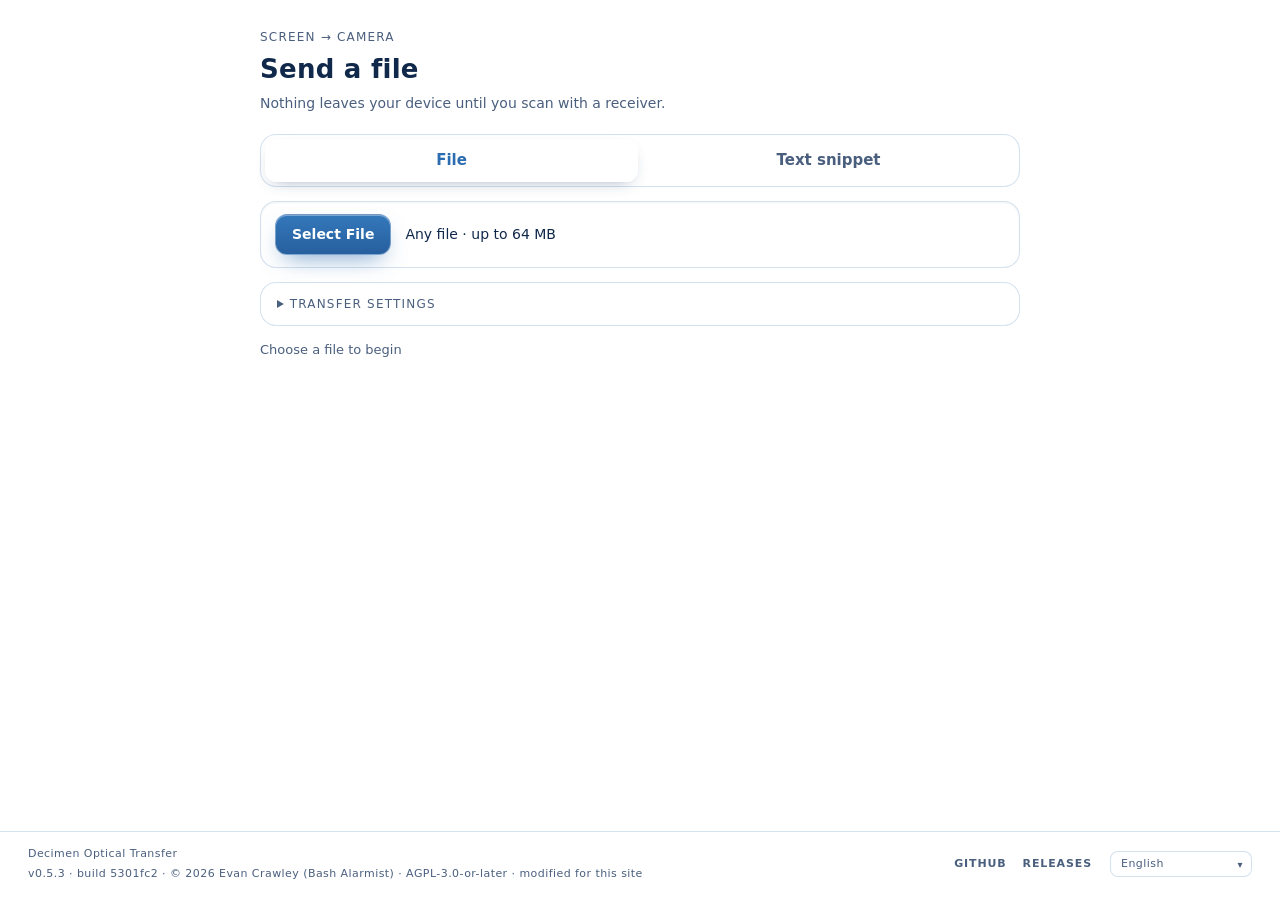
==== commit e5b26c36: "Default transfer to 24 fps and show the QR code bigger on Send 60 fps outran Android phone cameras; " ====
--- a/decimen/send.html
+++ b/decimen/send.html
@@ -82,7 +82,7 @@
           <label>
             <span data-i18n="send.settingTxFps">tx fps</span>
             <!-- Options come from shared/send-settings.ts via htmlTokens() -->
-            <select id="cfg-fps"><option>10</option><option>15</option><option>20</option><option>24</option><option>30</option><option>55</option><option selected>60</option></select>
+            <select id="cfg-fps"><option>10</option><option>15</option><option>20</option><option selected>24</option><option>30</option><option>55</option><option>60</option></select>
           </label>
           <label>
             <span data-i18n="send.settingBytesPerFrame">bytes / frame</span>
--- a/decimen/theme.css
+++ b/decimen/theme.css
@@ -57,11 +57,14 @@
    stays: it carries the copyright, licence and source links. */
 .site-header { display: none; }
 
+/* Side gutters come from the width, never from padding: the sender sizes its
+   code to the shell's outer width, so side padding would make the code wider
+   than the room it has and cut its edges off. */
 .send-shell,
 .receiver-shell {
-  width: 100%;
-  max-width: 720px;
-  padding: 28px 28px 12px;
+  width: min(760px, calc(100% - 56px));
+  max-width: none;
+  padding: 28px 0 12px;
 }
 
 /* ---------- Headings and labels ---------- */
@@ -227,11 +230,13 @@
   box-shadow: 0 0 0 4px rgba(54, 120, 181, 0.18);
 }
 
-/* The QR stream: a white card like the generator's preview frame. */
+/* The QR stream: a white card like the generator's preview frame. Thin
+   padding on purpose: the code already carries its own 4-module white quiet
+   zone, and every pixel given to padding is taken from the code's size. */
 .stage {
-  padding: 18px;
+  padding: 8px;
   border: 1px solid rgba(255, 255, 255, 0.85);
-  border-radius: 20px;
+  border-radius: 16px;
   box-shadow: var(--frame-shadow);
 }
 body.qr-full #stage { border: 0; box-shadow: none; }
@@ -360,6 +365,7 @@
 
 @media (max-width: 680px) {
   .send-shell,
-  .receiver-shell { width: 100%; padding: 20px 18px 10px; }
+  .receiver-shell { width: calc(100% - 24px); padding: 18px 0 10px; }
+  .stage { padding: 4px; border-radius: 12px; }
   .site-footer { padding: 12px 18px 14px; }
 }
